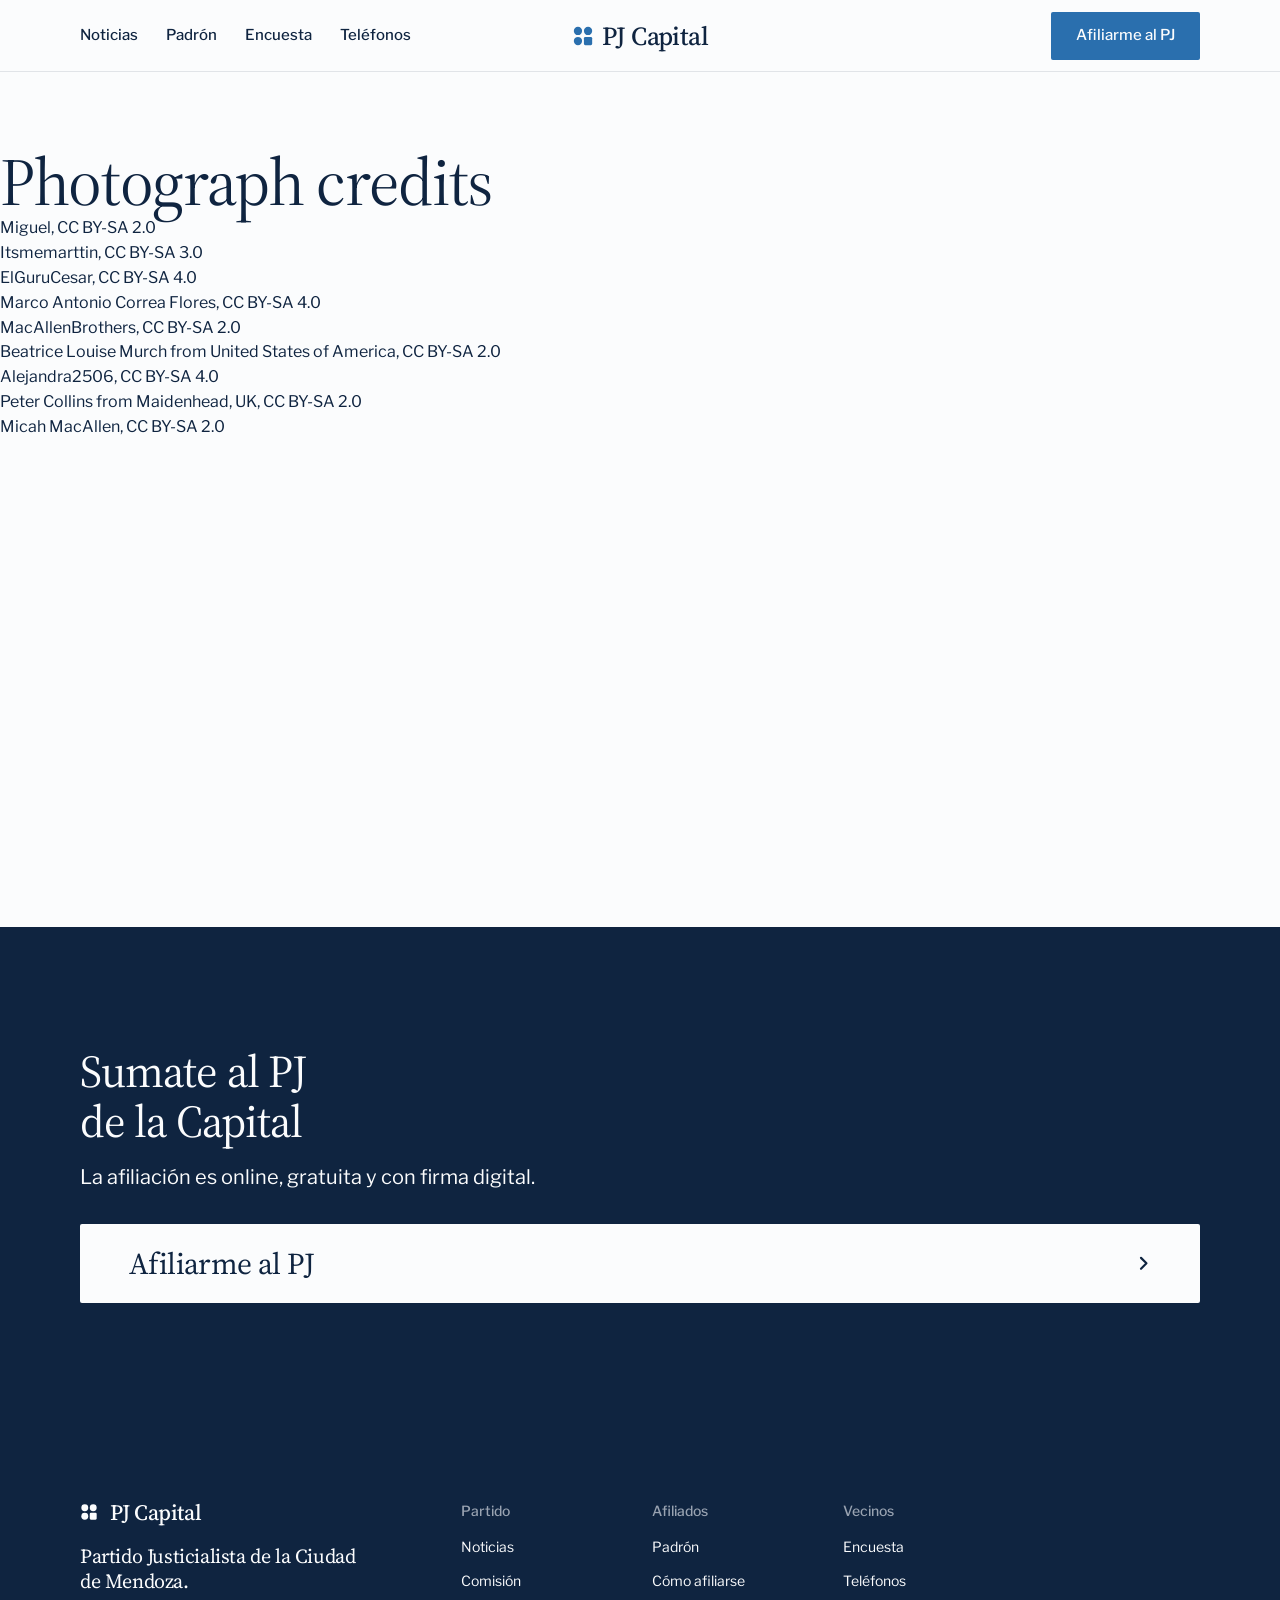
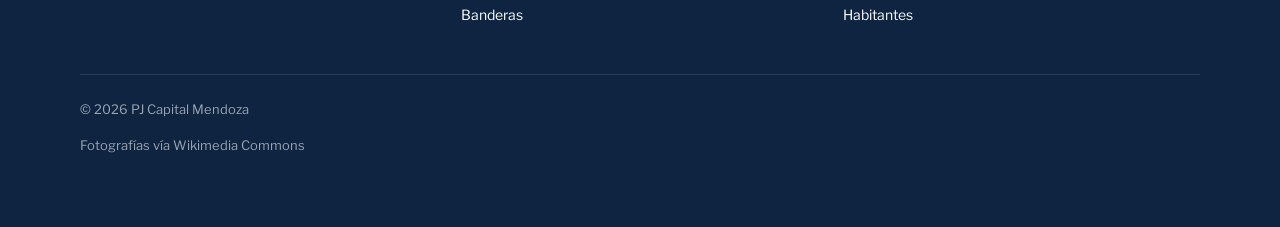
==== credits.html @ c746a1a8 "Rediseño con el sistema design-taste-frontend Portada dividida, paleta institucional, fotos de la Ca" ====
<!doctype html>
<html lang="es" data-type="service" data-radius="soft" data-buttons="block" data-motion>
<head>
<meta charset="utf-8">
<meta name="viewport" content="width=device-width, initial-scale=1, viewport-fit=cover">
<title>PJ Capital: photograph credits</title>
<meta name="description" content="The photographers, licences and source pages of the photographs on the PJ Capital website.">
<meta property="og:type" content="website">
<meta property="og:title" content="PJ Capital: el Partido Justicialista de la Ciudad de Mendoza">
<meta property="og:description" content="Afiliación online con firma digital, padrón, encuesta vecinal y teléfonos útiles de la Capital.">
<meta property="og:image" content="share.jpg">
<meta name="twitter:card" content="summary_large_image">
<link rel="icon" href="favicon.svg" type="image/svg+xml">
<meta name="theme-color" content="#fbfcfd">
<!-- canonical: se agrega cuando exista el dominio del partido -->
<meta name="site-kind" content="other">
<meta name="page-type" content="service">
<link rel="preconnect" href="https://fonts.googleapis.com">
<link rel="preconnect" href="https://fonts.gstatic.com" crossorigin>
<link href="https://fonts.googleapis.com/css2?family=Source+Serif+4:opsz,wght@8..60,400..700&family=Libre+Franklin:wght@400..600&display=swap" rel="stylesheet">
<link rel="stylesheet" href="assets/system.css">
<link rel="stylesheet" href="assets/ui/cards.css">
<link rel="stylesheet" href="assets/motion/motion.css">
<link rel="stylesheet" href="assets/backgrounds/backgrounds.css">
<link rel="stylesheet" href="assets/layout/layout.css">
<link rel="stylesheet" href="assets/icons/icon.css">
<style>
:root {
  --p-bg: #fbfcfd; --p-surface: #e9f2fa; --p-ink: #0f2440; --p-muted: #59697e;
  --p-accent: #2a6fae; --p-accent-ink: #fbfcfd; --p-action: #2a6fae; --p-action-ink: #fbfcfd;
  --p-inv-bg: #0f2440; --p-inv-surface: #1d314c; --p-inv-ink: #fbfcfd; --p-inv-muted: #99a3b1;
  --p-inv-accent: #fbfcfd; --p-inv-accent-ink: #0f2440; --p-inv-action: #fbfcfd; --p-inv-action-ink: #0f2440;
  --font-display: "Source Serif 4", Georgia, serif;
  --font-text: "Libre Franklin", system-ui, sans-serif;
  --display-weight: 400;
  --display-tracking: -0.02em;
  --display-tracking-xl: -0.026em;
}
</style>
<link rel="stylesheet" href="css/page.css">
<script>document.documentElement.classList.add('m-enter');setTimeout(()=>document.documentElement.classList.add('m-enter-done'),700)</script>
<script src="assets/backgrounds/backgrounds.js"></script>
<script>document.documentElement.classList.add('mo-js');setTimeout(()=>document.documentElement.classList.add('mo-safe'),2500)</script>
<link rel="modulepreload" href="assets/moments/moments.js">
<link rel="modulepreload" href="assets/moments/lib.js">
<link rel="modulepreload" href="assets/moments/word-highlight/moment.js">
<link rel="modulepreload" href="assets/moments/pinned-chapters/moment.js">
</head>
<body>
<!-- type: service (un partido político local: la gente se afilia, consulta y participa)
     deal: hero split, nav nav-split, close close-type, footer footer-dark, rhythm surface-pairs, buttons block, mark dots
     palette: colores propios del partido (start.mjs brand): blanco, azul marino y celeste institucional
     type: source-serif (Source Serif 4 / Libre Franklin)
     moments: word-highlight (#banderas), pinned-chapters (#pasos) -->

<header class="nav nav--split">
  <div class="wrap nav__bar">
    <a class="skip-link" href="#top">Saltar al contenido</a>
    <a class="nav__logo" href="#top"><span class="mark" data-mark="dots" aria-hidden="true"></span>PJ Capital</a>
    <nav class="nav__links" aria-label="Principal">
      <div class="nav__item"><a class="nav__link" href="#noticias">Noticias</a></div>
      <div class="nav__item"><a class="nav__link" href="#padron">Padrón</a></div>
      <div class="nav__item"><a class="nav__link" href="#encuesta">Encuesta</a></div>
      <div class="nav__item"><a class="nav__link" href="#telefonos">Teléfonos</a></div>
    </nav>
    <div class="nav__actions">
      <a class="btn btn--primary" href="#afiliacion">Afiliarme al PJ</a>
    </div>
    <button class="nav__toggle" type="button" aria-expanded="false" aria-label="Menú">
      <svg width="18" height="18" viewBox="0 0 18 18" aria-hidden="true"><path d="M2 5h14M2 13h14" stroke="currentColor" stroke-width="1.6" stroke-linecap="round"/></svg>
    </button>
  </div>
</header>

<main id="top">
  <p><a class="link" href="index.html">PJ Capital</a></p>
  <section class="credits-list" id="credits" aria-labelledby="credits-h">
    <h1 id="credits-h">Photograph credits</h1>
    <ul>
      <li><a href="https://commons.wikimedia.org/wiki/File:Mendoza_-_Plaza_Independencia_(14105238653).jpg">Miguel</a>, <a href="https://creativecommons.org/licenses/by-sa/2.0">CC BY-SA 2.0</a></li>
      <li><a href="https://commons.wikimedia.org/wiki/File:Plaza_Independencia,_la_m%C3%A1s_grande_e_importante_de_la_Provincia_de_Mendoza..JPG">Itsmemarttin</a>, <a href="https://creativecommons.org/licenses/by-sa/3.0">CC BY-SA 3.0</a></li>
      <li><a href="https://commons.wikimedia.org/wiki/File:Cerro_de_la_Gloria,_Mendoza_2019.jpg">ElGuruCesar</a>, <a href="https://creativecommons.org/licenses/by-sa/4.0">CC BY-SA 4.0</a></li>
      <li><a href="https://commons.wikimedia.org/wiki/File:Paseo_Peatonal_Sarmiento_en_Mendoza_01.JPG">Marco Antonio Correa Flores</a>, <a href="https://creativecommons.org/licenses/by-sa/4.0">CC BY-SA 4.0</a></li>
      <li><a href="https://commons.wikimedia.org/wiki/File:Mendoza_-_Plaza_Sarmiento_2.jpg">MacAllenBrothers</a>, <a href="https://creativecommons.org/licenses/by-sa/2.0">CC BY-SA 2.0</a></li>
      <li><a href="https://commons.wikimedia.org/wiki/File:Plaza_espa%C3%B1a_mendoza.jpg">Beatrice Louise Murch from United States of America</a>, <a href="https://creativecommons.org/licenses/by-sa/2.0">CC BY-SA 2.0</a></li>
      <li><a href="https://commons.wikimedia.org/wiki/File:Plaza_Italia-Mendoza.jpg">Alejandra2506</a>, <a href="https://creativecommons.org/licenses/by-sa/4.0">CC BY-SA 4.0</a></li>
      <li><a href="https://commons.wikimedia.org/wiki/File:Plaza_Chile_-_Mendoza_-_Argentina_(109816315).jpg">Peter Collins from Maidenhead, UK</a>, <a href="https://creativecommons.org/licenses/by-sa/2.0">CC BY-SA 2.0</a></li>
      <li><a href="https://commons.wikimedia.org/wiki/File:Rosedal_del_Parque_San_Mart%C3%ADn_216.jpg">Micah MacAllen</a>, <a href="https://creativecommons.org/licenses/by-sa/2.0">CC BY-SA 2.0</a></li>
    </ul>
  </section>
</main>

<footer class="footer closing footer--dark ground-inverse" id="contact" aria-labelledby="close-h">
  <div class="wrap">
    <div class="closing__cta close--type">
      <div class="section-head">
        <h2 id="close-h">Sumate al PJ de la Capital</h2>
        <p>La afiliación es online, gratuita y con firma digital.</p>
      </div>
      <a class="btn btn--primary btn--xl btn--wide" href="#afiliacion">Afiliarme al PJ<svg class="m-arrow" viewBox="0 0 12 12" aria-hidden="true"><path class="m-arrow__stem" d="M1 6h8"/><path class="m-arrow__head" d="M4.5 2.5 8 6l-3.5 3.5"/></svg></a>
    </div>
    <div class="closing__links">
      <div class="grid">
        <div class="span-4 stack-4">
          <a class="nav__logo" href="#top"><span class="mark" data-mark="dots" aria-hidden="true"></span>PJ Capital</a>
          <p class="footer__lede">Partido Justicialista de la Ciudad de Mendoza.</p>
        </div>
        <div class="span-2 footer__col"><h3>Partido</h3><ul><li><a href="#noticias">Noticias</a></li><li><a href="#comision">Comisión</a></li><li><a href="#banderas">Banderas</a></li></ul></div>
        <div class="span-2 footer__col"><h3>Afiliados</h3><ul><li><a href="#padron">Padrón</a></li><li><a href="#pasos">Cómo afiliarse</a></li></ul></div>
        <div class="span-2 footer__col"><h3>Vecinos</h3><ul><li><a href="#encuesta">Encuesta</a></li><li><a href="#telefonos">Teléfonos</a></li><li><a href="#habitantes">Habitantes</a></li></ul></div>
      </div>
      <div class="footer__legal">
        <span>&copy; 2026 PJ Capital Mendoza</span>
        <div class="socials"></div>
        <a class="credits" href="credits.html">Fotografías vía Wikimedia Commons</a>
      </div>
    </div>
  </div>
</footer>

<!-- invitación a la encuesta para cada visitante nuevo (pedido del partido) -->
<dialog class="invite" id="invite" aria-labelledby="invite-h">
  <h2 id="invite-h">Encuesta vecinal del PJ Capital</h2>
  <p>Contanos qué le preocupa a tu barrio: 5 preguntas, menos de un minuto y anónima.</p>
  <div class="btn-row">
    <a class="btn btn--primary" href="#encuesta" id="invite-go">Responder la encuesta</a>
    <button class="btn btn--secondary" type="button" id="invite-close">Ahora no</button>
  </div>
</dialog>

<script src="js/data.js"></script>
<script src="js/api.js"></script>
<script src="js/app.js"></script>
<script type="module" src="assets/system.js"></script>
<script type="module" src="assets/motion/motion.js"></script>
<script type="module" src="assets/layout/layout.js"></script>
</body>
</html>
---- assets/system.css ----
/*
  taste-skill system.css - the one system for the page. Link it first, then assets/ui/cards.css (the
  feature card, its panel and the fragment placements), then set the palette (--p-*), the fonts and
  the radius set on :root in the page (node scripts/start.mjs prints that block).
  Do not add a second grid, spacing scale, type scale, radius scale, button or card style.
*/

/* ---------------------------------------------------------------- tokens */
:root {
  /* palette (hex only; fx.js reads --bg --surface --ink --muted --accent --accent-ink) */
  --p-bg: #ffffff;
  --p-surface: #f4f4f4;
  --p-ink: #111111;
  --p-muted: #6b6b6b;
  --p-accent: #1a4be0;
  --p-accent-ink: #ffffff;
  --p-action: #1a4be0;      /* buttons, links, focus: the accent, or the ink when the accent is too pale */
  --p-action-ink: #ffffff;
  --p-inv-bg: #111111;
  --p-inv-surface: #1c1c1c;
  --p-inv-ink: #f4f4f4;
  --p-inv-muted: #a3a3a3;
  --p-inv-accent: #ffffff;
  --p-inv-accent-ink: #111111;
  --p-inv-action: #ffffff;
  --p-inv-action-ink: #111111;
  /* the lit ground behind UI and in the closing band (references/cards.md), one per page, tech pages only
     (none on kind other, which is flat): <html data-ground="sand|sky|sage|painting">. system.js gives it to every ground
     that holds UI, on light and dark pages alike; --hue on one panel changes only its accent */
  --ground-bg: #d9ccb7; --ground-surface: #e9e0d2; --ground-ink: #2a2622; --ground-muted: #5a534a; --ground-accent: #a8794a;

  /* fonts */
  --font-display: system-ui, -apple-system, "Segoe UI", sans-serif;
  --font-text: system-ui, -apple-system, "Segoe UI", sans-serif;
  --font-mono: ui-monospace, "SFMono-Regular", Menlo, Consolas, monospace;
  --display-weight: 400;    /* headlines 400; 500 on a tech page (software, gaming, hardware) */
  --display-tracking: -0.025em;

  /* the page rhythm (references/layout-v4.md): one section per screen. The header is fixed and
     --nav tall; every section is padded --padt above and --padb (plus the phone action bar, --bar)
     below, and is exactly one or two screens tall (--h: 1 or 2; --hm on a phone). The hero's words
     start --hgap under the header and its content ends --hpadb above the fold. */
  --nav: 72px;
  --padt: 120px;
  --padb: 72px;
  --hgap: 48px;
  --hpadb: 64px;
  --bar: 0px;
  /* grid: one .wrap (alias .container) for the header, every section and the footer, the same
     --gut on both sides: 1280 wide at x 80-1360 at 1440, 342 at x 24-366 at 390 */
  --container: 1280px;
  --gut: 80px;
  --pad: var(--gut);
  --gutter: 24px;

  /* spacing: 4/8 scale */
  --s-1: 4px;  --s-2: 8px;  --s-3: 12px; --s-4: 16px; --s-5: 24px;
  --s-6: 32px; --s-7: 48px; --s-8: 64px; --s-9: 96px; --s-10: 128px;
  --section: 40px;      /* only a .section outside main (the kit's demo pages); every main > section and
                           footer.closing take --padt and --padb */
  --section-band: 56px; /* the same for an older footer outside footer.closing */
  --head-gap: 48px;     /* the one heading-to-content gap, 32 on a phone (layout.css reads it as --ly-head-gap) */
  --card-pad: 16px;     /* card padding (cards.css sets its own for cards with a panel) */
  --card-gap: 16px;     /* gap between cards */

  /* type scale (the only sizes on the page) */
  --t-label: 13px;
  --t-small: 14px;
  --t-body: 16px;
  --t-lead: 18px;
  --t-card: 18px;
  --t-h3: 24px;
  /* straight lines from the phone size at 390 to the desktop size at 1440 (system.md's table) */
  --t-h2: clamp(30px, 1.72vw + 23.3px, 48px);
  --t-h1: clamp(38px, 3.24vw + 25.4px, 72px);
  /* a big number stays a step under the h2 (VI-11): 38 at 1440, 28 at 390, so it never reads as a
     section heading; a stats row and a price set their own, smaller still */
  --t-stat: clamp(28px, .952vw + 24.29px, 38px);

  /* radius: one scale (soft by default; data-radius on <html> switches it) */
  --r-sm: 8px;  --r-md: 12px; --r-lg: 20px; --r-btn: 8px;

  /* controls (fixed here; a page never adds its own) */
  --btn-h: 44px;
  --btn-h-sm: 36px;
  --nav-h: var(--nav);  /* the older name, kept for the kit's files */
  --icon: 16px;         /* small icons: socials, menu chevrons, mono brand marks */

  /* motion: the one UI ease-out (motion.css --m-ease and ui/base.css --u-ease read it; references/motion.md) */
  --ease: cubic-bezier(.2, .8, .2, 1);
  --dur: 180ms;
}
html[data-radius="sharp"] { --r-sm: 4px; --r-md: 6px;  --r-lg: 8px;  --r-btn: 4px; }
html[data-radius="soft"]  { --r-sm: 8px; --r-md: 12px; --r-lg: 20px; --r-btn: 8px; }
html[data-radius="round"] { --r-sm: 10px; --r-md: 16px; --r-lg: 24px; --r-btn: 999px; }
/* the four lit grounds (references/cards.md); sand is the default above. painting goes with
   painterly-landscape (x.ai's daylight sky over olive hills) */
html[data-ground="sky"]      { --ground-bg: #c6d3df; --ground-surface: #d6e0e9; --ground-ink: #25303a; --ground-muted: #4d5964; --ground-accent: #3f6a92; }
html[data-ground="sage"]     { --ground-bg: #cdd6c6; --ground-surface: #dce3d6; --ground-ink: #262d24; --ground-muted: #535b51; --ground-accent: #6c8e63; }
html[data-ground="painting"] { --ground-bg: #79a8d6; --ground-surface: #a6c4e2; --ground-ink: #16212c; --ground-muted: #273949; --ground-accent: #9c9b3c; }
/* cards.css takes its card and panel radii from this scale */
html[data-radius] .card { --c-r: var(--r-lg); }
html[data-radius] .panel { --p-r: var(--r-md); }

/* a phone: the header 56, the sections padded 96 / 48, the hero's words 40 under the header and its
   content ending 24 above the fold, 24 at both sides, 12 between columns */
@media (max-width: 639px) {
  :root { --nav: 56px; --padt: 96px; --padb: 48px; --hgap: 40px; --hpadb: 24px; --gut: 24px; --gutter: 12px; --card-gap: 12px; --head-gap: 32px; }
}
@media (min-width: 640px) {
  :root { --gut: 48px; --section: 48px; --section-band: 72px; --card-pad: 24px; }
}
@media (min-width: 1024px) {
  :root { --gut: 80px; --section: 56px; --section-band: 96px; --card-gap: 24px;
          --t-lead: 20px; --t-card: 20px; --t-h3: 28px; }
  /* a place (and a local service): the 1200 column at x 120-1320 */
  html[data-type="place"] { --gut: 120px; --container: 1200px; }
}
/* a place (VI-06, ST-96, PH-23): its own smaller type (h1 48/53 and 32/37, h2 32/40 and 24/30, titles
   and the sub-line 20 and 18), the Recipe 3 hero's gap under its photograph (40, 24 on a phone),
   square photographs and cards and 2px buttons, whatever data-radius and data-buttons say */
:root[data-type="place"] {
  --hgap: 40px;
  --t-h1: clamp(32px, 1.524vw + 26.06px, 48px);
  --t-h2: clamp(24px, .762vw + 21px, 32px);
  --t-h3: clamp(20px, .381vw + 18.51px, 24px);
  --r-sm: 2px; --r-md: 0px; --r-lg: 0px; --r-btn: 2px;
}
:root[data-type="place"] :is(h1, .t-h1) { line-height: 1.104; }
:root[data-type="place"] :is(h2, .t-h2) { line-height: 1.25; }
@media (max-width: 639px) {
  :root[data-type="place"] { --hgap: 24px; }
  :root[data-type="place"] :is(h1, .t-h1) { line-height: 1.156; }
}

/* ---------------------------------------------------------------- grounds (at most three) */
:root, .ground-base {
  --bg: var(--p-bg); --surface: var(--p-surface); --ink: var(--p-ink); --muted: var(--p-muted);
  --accent: var(--p-accent); --accent-ink: var(--p-accent-ink); --card: var(--p-surface);
  --action: var(--p-action); --action-ink: var(--p-action-ink);
}
.ground-surface {
  --bg: var(--p-surface); --surface: var(--p-bg); --ink: var(--p-ink); --muted: var(--p-muted);
  --accent: var(--p-accent); --accent-ink: var(--p-accent-ink); --card: var(--p-bg);
  --action: var(--p-action); --action-ink: var(--p-action-ink);
}
.ground-inverse {
  --bg: var(--p-inv-bg); --surface: var(--p-inv-surface); --ink: var(--p-inv-ink); --muted: var(--p-inv-muted);
  --accent: var(--p-inv-accent); --accent-ink: var(--p-inv-accent-ink); --card: var(--p-inv-surface);
  --action: var(--p-inv-action); --action-ink: var(--p-inv-action-ink);
}
:root, .ground-base, .ground-surface, .ground-inverse {
  --line: color-mix(in oklab, var(--ink) 11%, transparent);
  --line-strong: color-mix(in oklab, var(--ink) 20%, transparent);
  /* effects (fx.js) and UI fragments (assets/ui) take the colours of the ground they sit on */
  --fx-bg: var(--bg); --fx-surface: var(--surface); --fx-ink: var(--ink); --fx-muted: var(--muted);
  --fx-accent: var(--accent); --fx-accent-ink: var(--accent-ink);
  --ui-font: var(--font-text); --ui-mono: var(--font-mono); --ui-radius: var(--r-md);
}
.ground-base, .ground-surface, .ground-inverse { background: var(--bg); color: var(--ink); }

/* ---------------------------------------------------------------- base */
*, *::before, *::after { box-sizing: border-box; }
/* an anchor lands on the section's top (the judge's frame): the fixed header covers --nav of its --padt */
html { -webkit-text-size-adjust: 100%; scroll-padding-top: 0; scroll-behavior: auto; margin: 0; }
body {
  margin: 0; background: var(--bg); color: var(--ink);
  font: 400 var(--t-body)/1.55 var(--font-text);
  -webkit-font-smoothing: antialiased; text-rendering: optimizeLegibility; overflow-x: clip;
}
img, svg, video, canvas { display: block; max-width: 100%; }
/* hidden means hidden, also on an img the line above makes a block (a menu tab's photograph, a peek photograph) */
[hidden] { display: none !important; }
img, video { height: auto; }
a { color: inherit; text-decoration: none; }
button { font: inherit; color: inherit; }
h1, h2, h3, h4, p, ul, ol, figure, blockquote { margin: 0; }
ul, ol { padding: 0; list-style: none; }
h1, h2, h3, h4 {
  font-family: var(--font-display); font-weight: var(--display-weight);
  letter-spacing: var(--display-tracking); text-wrap: balance; overflow-wrap: break-word;
  /* a long word (a German compound at 390) breaks at a syllable with a hyphen, in the language of <html lang>;
     only words of 10 letters or more, 4 at least on each side, so a short English heading never breaks */
  hyphens: auto; -webkit-hyphens: auto; hyphenate-limit-chars: 10 4 4;
}
h1, .t-h1 { font-size: var(--t-h1); line-height: 1.04; }
h2, .t-h2 { font-size: var(--t-h2); line-height: 1.1; }
h3, .t-h3 { font-size: var(--t-h3); line-height: 1.2; }
h4, .t-card { font-family: var(--font-text); font-weight: 500; font-size: var(--t-card); line-height: 1.3; letter-spacing: -0.01em; }
p { text-wrap: pretty; }
.t-lead  { font-size: var(--t-lead); line-height: 1.5; }
.t-body  { font-size: var(--t-body); line-height: 1.55; }
.t-small { font-size: var(--t-small); line-height: 1.5; }
.t-label { font-size: var(--t-label); font-weight: 500; line-height: 1.4; letter-spacing: 0.01em; }
.t-stat  { font-family: var(--font-display); font-weight: var(--display-weight); font-size: var(--t-stat);
           line-height: 1; letter-spacing: var(--display-tracking); font-variant-numeric: tabular-nums; }
.muted { color: var(--muted); }
.mono  { font-family: var(--font-mono); }
.measure { max-width: 62ch; }
:focus-visible { outline: 2px solid var(--action); outline-offset: 2px; border-radius: 2px; }
::selection { background: color-mix(in oklab, var(--accent) 30%, transparent); }

/* ---------------------------------------------------------------- grid */
.wrap, .container { width: min(100% - 2 * var(--gut), var(--container)); margin-inline: auto; padding-inline: 0; }
.grid { display: grid; grid-template-columns: repeat(12, minmax(0, 1fr)); column-gap: var(--gutter); row-gap: var(--card-gap); }
.grid > * { min-width: 0; grid-column: 1 / -1; }
.section { padding-block: var(--section); }

/* ---------------------------------------------------------------- one section per screen
   The page is a stack of screens. Framed at scrollY = k x the screen height, a shot shows exactly one
   section: the hero alone on the first screen, every other section (and footer.closing, the close and
   the footer in one) exactly one or two screens tall, its h2 first, --padt under its top. Heights
   and padding do it: no pinning, snapping or script.
     <section class="section" id=".." style="--h: 2">     (2 screens; --hm sets a phone's count alone)
       <div class="wrap"> the h2 first, then the content </div>     (the one in-flow child)
     </section>
   A layer (a full-bleed photograph or ground behind the words) is an <img class="layer" aria-hidden="true">
   beside the .wrap. Content must fit: one screen holds 708px of content at 1440x900 (900 - 120 - 72),
   two hold 1,608 (the second screen's part starts --padt under its top with .g2). From 640 to 1279 a
   section keeps at least its screens and grows past them rather than overlap the next. */
main > :is(section, .section), footer.closing {
  position: relative; box-sizing: border-box;
  height: calc(var(--h, 1) * 100vh); height: calc(var(--h, 1) * 100svh);
  padding: var(--padt) 0 calc(var(--padb) + var(--bar));
}
main > :is(section, .section) > :is(.wrap, .container), footer.closing > .wrap { position: relative; z-index: 1; height: 100%; }
main > :is(section, .section) > :is(.wrap, .container):not(.grid) { display: flex; flex-direction: column; }
/* a .wrap that is the section's grid too (class="wrap grid"): its rows start at the top */
main > :is(section, .section) > :is(.wrap, .container).grid { align-content: start; }
/* .fill: the block that takes what the screen leaves under the heading (a photograph, a frame) */
main > :is(section, .section) > .wrap > .fill { flex: 1 1 0; min-height: 0; }
/* two screens as two groups: row 1 the h2 and the first group, row 2 the rest (no second h2), starting
   --padt under the second screen's top, so the second shot looks like any other section */
main > :is(section, .section).g2, footer.closing.g2 { --h: 2; }
main > :is(section, .section).g2 > :is(.wrap, .container), footer.closing.g2 > .wrap { display: grid; grid-template-rows: minmax(0, 1fr) minmax(0, 1fr); row-gap: calc(var(--padt) + var(--padb) + var(--bar)); }
main > :is(section, .section).g2 > :is(.wrap, .container) > *, footer.closing.g2 > .wrap > * { min-height: 0; align-self: start; }
main > :is(section, .section).g2 > :is(.wrap, .container) > :is(.group, .fill) { align-self: stretch; }
/* a group: one screen's part of a .g2 section (its h2 and first rows, or the rest) */
.group { display: flex; flex-direction: column; min-height: 0; }
/* each screen's card row runs down to that screen's foot (the cards stretch, their panels grow), so
   the second screen of a .g2 is never a short row over an empty ground; both rows end on the same line */
@media (min-width: 1024px) {
  main > :is(section, .section).g2 > .wrap > .grid:last-child,
  main > :is(section, .section).g2 > .wrap > .group > .grid:last-child { align-self: stretch; flex: 1 1 auto; min-height: 0; }
}
.group > .fill { flex: 1 1 0; min-height: 0; }
@media (min-width: 640px) and (max-width: 1279px) {
  main > :is(section, .section):not(.hero, .section--hero), footer.closing {
    height: auto; min-height: calc(var(--h, 1) * 100vh); min-height: calc(var(--h, 1) * 100svh);
  }
  /* the section is a column and its .wrap takes all of it, so a .fill (a photograph, a frame) still
     grows to the section's foot (a min-height percentage would not resolve, leaving it at its least) */
  /* :where() keeps it at no weight, so a page's own phone- or tablet-only hiding (section.desk-only { display: none }) wins */
  :where(main > :is(section, .section):not(.hero, .section--hero), footer.closing) { display: flex; flex-direction: column; }
  main > :is(section, .section):not(.hero, .section--hero) > :is(.wrap, .container), footer.closing > .wrap { flex: 1 0 auto; height: auto; min-height: 0; }
}
/* a phone: lvh (the screen with its bars hidden) for every section but the hero; --hm when stacking
   makes the content taller than the desktop count */
@media (max-width: 639px) {
  /* at least its screens, never less: content a screen cannot hold makes the section taller (the rhythm
     check then asks for --hm: 2 or less content); a fixed height would lay its last rows over the next
     section, the fault the phone shots showed most (a list under the closing heading and its button) */
  main > :is(section, .section):not(.hero, .section--hero), footer.closing {
    height: auto; min-height: calc(var(--hm, var(--h, 1)) * 100vh); min-height: calc(var(--hm, var(--h, 1)) * 100lvh);
  }
  /* one grid row at least the screens tall that grows with the .wrap's content: the .wrap is stretched to
     it, so its .fill and its two groups still share a definite height */
  /* (at no weight, as on the tablet: a page's own section.desk-only { display: none } still hides it) */
  :where(main > :is(section, .section):not(.hero, .section--hero):has(> :is(.wrap, .container)), footer.closing) {
    display: grid; grid-template-columns: minmax(0, 1fr); grid-template-rows: 1fr; grid-auto-rows: auto;
  }
  main > :is(section, .section):not(.hero, .section--hero) > :is(.wrap, .container), footer.closing > .wrap { height: auto; }
  main > :is(section, .section).g2m, footer.closing.g2m { --hm: 2; }
  main > :is(section, .section).g2m > :is(.wrap, .container), footer.closing.g2m > .wrap { display: grid; grid-template-rows: minmax(0, 1fr) minmax(0, 1fr); row-gap: calc(var(--padt) + var(--padb) + var(--bar)); }
  /* stacked in one, the two groups keep the open cards' 32px, so the first group's last panel never meets
     the next card's title */
  main > :is(section, .section).g2:not(.g2m) > :is(.wrap, .container) { display: flex; row-gap: var(--s-6); }
  /* what the two screens leave goes around the second group, so it opens below the header, not on the fold */
  main > :is(section, .section).g2:not(.g2m) > :is(.wrap, .container) > :last-child { margin-block: auto; }
  main > :is(section, .section).g2:not(.g2m) > :is(.wrap, .container) > * { align-self: stretch; }
}
/* a layer: the photograph or ground of a whole section, under its words, edge to edge */
main > :is(section, .section) > :is(img, video, canvas, picture).layer,
footer.closing > :is(img, video, canvas, picture).layer {
  position: absolute; inset: 0; z-index: 0; width: 100%; height: 100%; max-width: none; object-fit: cover; object-position: var(--pos, 50% 50%);
}
main > :is(section, .section) > picture.layer > img { width: 100%; height: 100%; object-fit: cover; }

/* the hero: exactly the first screen, the fixed header over its top. Its words start --hgap under the
   header (--photo adds a full-bleed photograph's height above them on a place); its content ends
   --hpadb above the fold, and nothing of the next section shows, at 1440, 1024, 820 and 390.
     <section class="hero hero--<type>"><div class="wrap"><div class="hero-text"> .. </div>[one strip]</div></section>
   .hero-text holds the whole composition (the words, and the picture or window beside or under them);
   one docked strip (logos, three facts) may follow it, at most 96px, desktop only. */
main > :is(.hero, .section--hero) {
  height: 100vh; height: 100svh; min-height: 0;
  padding: calc(var(--nav) + var(--photo, 0px) + var(--hgap)) 0 calc(var(--hpadb) + var(--bar));
}
:is(.hero, .section--hero) > .wrap { height: 100%; display: grid; grid-template-rows: minmax(0, 1fr) auto; row-gap: var(--s-7); }
:is(.hero, .section--hero) > .wrap > .hero-text { min-height: 0; }
/* a phone: the hero is at least the first screen and grows when a short phone (320x640) cannot hold its
   words, buttons and picture, so nothing of it lies over the next section or under the header */
@media (max-width: 639px) {
  main > :is(.hero, .section--hero) { height: auto; min-height: 100vh; min-height: 100svh; }
  main > :is(.hero, .section--hero):has(> :is(.wrap, .container)) { display: grid; grid-template-columns: minmax(0, 1fr); grid-template-rows: 1fr; grid-auto-rows: auto; }
  main > :is(.hero, .section--hero) > :is(.wrap, .container) { height: auto; }
}
:is(.hero, .section--hero) > .wrap > .hero-strip { grid-row: 2; max-height: 96px; }
@media (max-width: 639px) { :is(.hero, .section--hero) > .wrap > .hero-strip { display: none; } }
.section--hero .section-head { max-width: 860px; }
/* the starter's own hero (hero-split): the words on span-5 top-aligned, the picture on span-6 start-7
   as tall as the hero's content box (at most 716 at 1440x900); a phone stacks words, then the picture
   in what is left */
.hero-text.hero-split { height: 100%; align-items: stretch; }
.hero-split > .hero-copy { align-self: start; }
.hero-split > .hero-visual { position: relative; min-height: 0; height: 100%; }
@media (max-width: 1023px) {
  .hero-text.hero-split { display: flex; flex-direction: column; gap: var(--s-6); }
  .hero-split > .hero-visual { flex: 1 1 0; min-height: 200px; height: auto; }
}
.hero-copy > * + * { margin-top: var(--s-5); }
/* the h1 first in the words' column: its capitals start on the picture's top line, not the line box's
   (the leading above the capitals would put the words about 12px under the photograph's top) */
.hero-copy > h1:first-child { text-box: trim-start cap alphabetic; }
.hero-copy > .btn-row { margin-top: var(--s-6); }
/* three short facts at the foot of the words' column, on the picture's bottom line (no dead space
   under the buttons): <dl class="hero-facts"><div><dt>..</dt><dd>..</dd></div> x3</dl> */
@media (min-width: 1024px) {
  .hero-split > .hero-copy { height: 100%; display: flex; flex-direction: column; }
  .hero-split > .hero-copy > .hero-facts { margin-top: auto; }
}
.hero-facts { display: grid; grid-template-columns: repeat(3, minmax(0, 1fr)); gap: var(--s-5) var(--gutter); margin: 0; }
.hero-facts > div { display: grid; gap: var(--s-1); align-content: start; }
.hero-facts dt { font-size: var(--t-small); color: var(--muted); }
.hero-facts dd { margin: 0; font-weight: 500; }
@media (max-width: 1023px) { .hero-facts { display: none; } }
/* a notice line above the h1 (changed hours, a delivery cut-off): one line with a number, static,
   starting on the left line like the h1 under it */
.hero-notice { font-size: var(--t-small); font-weight: 500; color: var(--ink); }
.hero-notice b, .hero-notice strong { font-weight: 500; color: var(--accent); }
.hero-copy > .hero-notice + h1 { margin-top: var(--s-5); }

/* a phone: open tiles from a row of three or four (rooms, goods, beans) go two-up, an odd last one
   across the row, so a row of three fits one 844px screen (stacked one under another they need two) */
@media (max-width: 639px) {
  .grid > .tile:is(.span-3, .span-4) { grid-column: auto / span 6; }
  .grid > .tile:is(.span-3, .span-4):nth-child(odd of .tile):nth-last-child(1 of .tile) { grid-column: 1 / -1; }
  .grid > .tile:is(.span-3, .span-4) .tile__head { flex-wrap: wrap; gap: 0 var(--s-2); }
}
/* a phone: open cards (words on the ground, the panel under them) stacked one under another keep 32px
   between a panel's foot and the next card's title, so a title never reads as the panel's caption */
@media (max-width: 639px) { .grid:has(> .card--open) { row-gap: var(--s-6); } }
/* a phone stacks a two-screen section's four open tiles into its two screens: their panels take 180px (a wide
   crop), so the h2 and the first two tiles of two lines each end on the first screen and the four inside both,
   not a third of a screen past. A page that sets its group's own --p-h (#features .panel) sets its phone value
   too, as the starter does */
@media (max-width: 639px) { main > :is(section, .section).g2 .card--open > .panel { --p-h: 180px; } }
/* spans: desktop >= 1024. Tablet 640-1023: text cards on span-3 and span-6 go two-up; cards with a
   panel (a visual needs the width; the one exception is a span-6 pair, below)
   and everything else (split text and visuals, span-4 cards, span-5/7/8 blocks) take the full row, so a split stacks and no row is left half empty. Phone < 640: one column. */
@media (min-width: 640px) and (max-width: 1023px) {
  .grid > .card.span-3:not(:has(> .panel)), .grid > .card.span-6:not(:has(> .panel)) { grid-column: auto / span 6; }
  /* the one exception with a panel: a 2x2 (or a pair) of span-6 cards stays two-up from 720px (a panel
     of about 310px and more, wide enough for a kit fragment), so four cards take one or two screens
     at 768-820 instead of a card per row (four stacked panels run past two screens). Split cards and
     every other span keep the full row. Under 720 a card per row. */
  @media (min-width: 720px) {
    .grid > .card.span-6:has(> .panel):not(.card--split) { grid-column: auto / span 6; }
    .grid > .card.span-6:has(> .panel):not(.card--split):nth-child(odd of .card.span-6):nth-last-child(1 of .card.span-6) { grid-column: 1 / -1; }
  }
  /* open tiles (rooms, models, people, a photo pair) go two-up; an odd last one takes the row */
  .grid > .tile:is(.span-3, .span-4, .span-6) { grid-column: auto / span 6; }
  .grid > .tile:is(.span-3, .span-4, .span-6):nth-child(odd of .tile):nth-last-child(1 of .tile) { grid-column: 1 / -1; }
}
@media (min-width: 1024px) {
  .span-2  { grid-column: auto / span 2; }
  .span-3  { grid-column: auto / span 3; }
  .span-4  { grid-column: auto / span 4; }
  .span-5  { grid-column: auto / span 5; }
  .span-6  { grid-column: auto / span 6; }
  .span-7  { grid-column: auto / span 7; }
  .span-8  { grid-column: auto / span 8; }
  .span-9  { grid-column: auto / span 9; }
  .span-10 { grid-column: auto / span 10; }
  .span-12 { grid-column: auto / span 12; }
  .start-1 { grid-column-start: 1; } .start-2 { grid-column-start: 2; } .start-3 { grid-column-start: 3; }
  .start-5 { grid-column-start: 5; } .start-6 { grid-column-start: 6; } .start-7 { grid-column-start: 7; }
  .start-4 { grid-column-start: 4; } .start-8 { grid-column-start: 8; } .start-9 { grid-column-start: 9; }
  .start-10 { grid-column-start: 10; }
  /* a split is top-aligned: the words' first line and the picture's top on one line (never centred
     against each other, never mirrored: text left, the visual right, on every split of the page) */
  .grid--middle, .grid--top { align-items: start; }
}
/* card rows: every card in a row the same height (a plain .grid stretches them) */
.grid:is(.grid--middle, .grid--top) > .card { align-self: stretch; }
/* 1024-1279: a span-4 card's panel would be about 220px wide, too narrow for real UI. Cards with a
   panel on span-4 go two-up, a span-8 one takes the row, and an odd last one takes the row too
   (steps, proof row: two, then one wide; bento: the wide card, then the four small ones two by two) */
@media (min-width: 1024px) and (max-width: 1279px) {
  .grid > .card.span-4:has(> .panel) { grid-column: auto / span 6; }
  .grid > .card.span-8:has(> .panel),
  .grid > .card.span-4:has(> .panel):nth-child(odd of .card.span-4):nth-last-child(1 of .card.span-4) { grid-column: 1 / -1; }
}

/* ---------------------------------------------------------------- section heading */
.section-head { max-width: 760px; margin-bottom: var(--head-gap); display: grid; gap: var(--s-4); }
/* every heading starts on the left line (a centred head among left ones reads as a mistake): the
   old centred head is left-aligned too */
.section-head--center { text-align: left; justify-items: start; }
/* a head row: the h2 (and its line) left, one link or the section's button at the right line */
.section-head--split { max-width: none; display: flex; align-items: end; justify-content: space-between; gap: var(--s-5); flex-wrap: wrap; }
.section-head--split > div { display: grid; gap: var(--s-4); max-width: 760px; }
.section-head p { color: var(--ink); font-size: var(--t-lead); line-height: 1.5; max-width: 60ch; }
.section-head--row { max-width: none; display: flex; align-items: end; justify-content: space-between; gap: var(--s-5); flex-wrap: wrap; }
.section-head--row > div { display: grid; gap: var(--s-4); max-width: 760px; }
/* the hero row (hero-product, hero-cycle): the h1 and its line left, the buttons right, across 1280 */
.section--hero .section-head--row { max-width: none; }

/* ---------------------------------------------------------------- buttons (one pair, a dealt look)
   One pair a page, .btn--primary and .btn--secondary, in the look dealt with the page (sections.md)
   and set once on <html data-buttons>; the markup never changes:
     solid  filled primary, outlined secondary, the radius scale (Figma; the default)
     pill   pills, a chevron after the primary's label, a tinted secondary (x.ai)
     tonal  the radius scale, a tinted secondary with no outline (Linear, Vercel)
     arrow  an arrow after the primary's label; the secondary is a text link with an arrow (Stripe)
     block  near-square corners, 48px tall; the secondary is an underlined text link (shops, hotels) */
.btn {
  display: inline-flex; align-items: center; justify-content: center; gap: var(--s-2);
  height: var(--btn-h); padding: 0 var(--s-5); border-radius: var(--r-btn); border: 1px solid transparent;
  font: 500 var(--t-body)/1 var(--font-text); letter-spacing: 0; white-space: nowrap; cursor: pointer;
  transition: background-color var(--dur) var(--ease), color var(--dur) var(--ease), border-color var(--dur) var(--ease), text-decoration-color var(--dur) var(--ease);
}
.btn--primary { background: var(--action); color: var(--action-ink); }
.btn--primary:hover { background: color-mix(in oklab, var(--action) 86%, var(--ink)); }
/* an inverted primary (the action is the ground's ink: a brand band, a lit ground): its hover steps toward the ground, as the filled one steps toward the ink */
.ground-brand .btn--primary:hover { background: color-mix(in oklab, var(--action) 88%, var(--bg)); }
/* the ground's own colour with a clear border: never grey on grey, readable on an effect too */
.btn--secondary { background: var(--bg); color: var(--ink); border-color: var(--line-strong); }
.btn--secondary:hover { background: color-mix(in oklab, var(--bg) 94%, var(--ink)); border-color: color-mix(in oklab, var(--ink) 35%, transparent); }
.btn--sm { height: var(--btn-h-sm); padding: 0 var(--s-4); font-size: var(--t-small); }
html[data-buttons="pill"] { --r-btn: 999px; }
html[data-buttons="block"] { --r-btn: 2px; --btn-h: 48px; }
html:is([data-buttons="pill"], [data-buttons="tonal"]) .btn--secondary { background: color-mix(in oklab, var(--ink) 8%, var(--bg)); border-color: transparent; }
html:is([data-buttons="pill"], [data-buttons="tonal"]) .btn--secondary:hover { background: color-mix(in oklab, var(--ink) 14%, var(--bg)); border-color: transparent; }
/* arrow and block: the secondary is a text link at the button's height (no box: one button look) */
html:is([data-buttons="arrow"], [data-buttons="block"]) .btn--secondary {
  background: none; border-color: transparent; padding-inline: var(--s-2);
  text-decoration: underline; text-underline-offset: 4px; text-decoration-color: var(--line-strong);   /* the .link look */
}
html:is([data-buttons="arrow"], [data-buttons="block"]) .btn--secondary:hover { background: none; border-color: transparent; text-decoration-color: currentColor; }
/* the glyph after a label: a chevron (pill) or an arrow (arrow), drawn so every font shows the same */
html[data-buttons="pill"] .btn--primary::after,
html[data-buttons="arrow"] :is(.btn--primary, .btn--secondary)::after {
  content: ""; flex: none; width: 12px; height: 12px; margin-right: -2px; background: currentColor;
  -webkit-mask: var(--btn-glyph) center / contain no-repeat; mask: var(--btn-glyph) center / contain no-repeat;
  transition: transform var(--dur) var(--ease);
}
html[data-buttons="pill"] { --btn-glyph: url("data:image/svg+xml,%3Csvg xmlns='http://www.w3.org/2000/svg' viewBox='0 0 12 12'%3E%3Cpath d='M4.5 2.5 8 6l-3.5 3.5' fill='none' stroke='black' stroke-width='1.6' stroke-linecap='round' stroke-linejoin='round'/%3E%3C/svg%3E"); }
html[data-buttons="arrow"] { --btn-glyph: url("data:image/svg+xml,%3Csvg xmlns='http://www.w3.org/2000/svg' viewBox='0 0 12 12'%3E%3Cpath d='M1.5 6h8.5M6.5 2.5 10 6l-3.5 3.5' fill='none' stroke='black' stroke-width='1.5' stroke-linecap='round' stroke-linejoin='round'/%3E%3C/svg%3E"); }
@media (hover: hover) and (pointer: fine) { html:is([data-buttons="pill"], [data-buttons="arrow"]) .btn:hover::after { transform: translateX(3px); } }
.btn:active { transform: translateY(1px) scale(.985); }
.btn--arrow::after { content: "\2192"; transition: transform var(--dur) var(--ease); }
@media (hover: hover) and (pointer: fine) { .btn--arrow:hover::after { transform: translateX(3px); } }
/* the drawn arrow (assets/motion: its stem grows and its head moves 3px on hover), the last child of
   a primary button, a pill or a link: <svg class="m-arrow" viewBox="0 0 12 12" aria-hidden="true">
   <path class="m-arrow__stem" d="M1 6h8"/><path class="m-arrow__head" d="M4.5 2.5 8 6l-3.5 3.5"/></svg>.
   It replaces the dealt glyph, so a button never shows two */
.m-arrow { flex: none; width: 12px; height: 12px; margin-right: -2px; overflow: visible;
           fill: none; stroke: currentColor; stroke-width: 1.6; stroke-linecap: round; stroke-linejoin: round; }
.btn--xl .m-arrow { width: 0.62em; height: 0.62em; stroke-width: 1.4; }
:is(.btn, .link, .pill):has(> .m-arrow)::after { content: none; display: none; }
.btn-row { display: flex; flex-wrap: wrap; gap: var(--s-3); align-items: center; }
.section-head--center .btn-row { justify-content: center; }
/* on the phone every button row stacks full width */
@media (max-width: 639px) {
  .btn-row { flex-direction: column; align-items: stretch; width: 100%; justify-self: stretch; }
  /* full width, the second action is a text link at the button's height under the filled one (an
     outline across the whole screen reads as a rule, a pale fill as a switched-off button) */
  .btn-row > .btn--secondary { background: none; border-color: transparent; text-decoration: underline; text-underline-offset: 4px; text-decoration-color: var(--line-strong); }
  .section-head--split > .btn { width: 100%; }
}
.link { display: inline-flex; align-items: center; gap: var(--s-2); font-weight: 500; color: var(--ink);
        text-decoration: underline; text-decoration-color: var(--line-strong); text-underline-offset: 4px;
        transition: text-decoration-color var(--dur) var(--ease); }
.link:hover { text-decoration-color: currentColor; }
.link::after { content: "\2192"; display: inline-block; text-decoration: none; transition: transform var(--dur) var(--ease); }
@media (hover: hover) and (pointer: fine) { .link:hover::after { transform: translateX(3px); } }
.pill { display: inline-flex; align-items: center; gap: var(--s-2); height: 32px; padding: 0 var(--s-3);
        border-radius: 999px; border: 1px solid var(--line); background: var(--card);
        font-size: var(--t-label); color: var(--ink); }
.pill .muted { color: var(--muted); }

/* ---------------------------------------------------------------- card (one style) */
.card {
  display: flex; flex-direction: column; gap: var(--s-2); min-width: 0;
  background: var(--card); border: 1px solid var(--line); border-radius: var(--r-lg); padding: var(--card-pad);
}
/* small titles in the text face: a display face at 20px (a condensed or hairline serif) reads smaller than the body */
.card > h3, .card > h4, .card--plan h3 { font-family: var(--font-text); font-weight: 500; font-size: var(--t-card); line-height: 1.3; letter-spacing: -0.01em; }
/* the type floor (system.md): text people read is 16px or more in ink; cards.css sets it for its
   card text, this for a plain card's lines */
.card > p { color: var(--ink); font-size: var(--t-body); max-width: 52ch; }
/* at most two boxes one inside the other (sections.md): a card whose panel holds UI drops its own
   box, so its title and lines sit on the page ground over the panel (Figma's tiles), or runs the
   panel flush to its sides and bottom (cards.css .panel--flush) */
.card.card--open { --c-pad: 0px; background: none; border: 0; box-shadow: none; padding: 0; overflow: visible; }
.card.card--open > .panel { margin: var(--s-5) 0 0; border-radius: var(--r-lg); }
.card.card--open > .panel--top { margin: 0 0 var(--s-5); }
.card--plan.is-featured { border-color: var(--action); box-shadow: inset 0 0 0 1px var(--action); }
/* cards.css (linked after this file) sets .card { gap: 0 } for feature cards; a plan keeps its 16px rows */
.card.card--plan { gap: var(--s-4); }

/* ---------------------------------------------------------------- visuals: panels and frames
   A card's .panel (the inset visual), .stage and the placements (.at-corner, .at-rise, .at-over,
   .at-right, .at-center, .stage--fade-*) come from assets/ui/cards.css (references/cards.md).
   This file adds the frames (hero, split, square, closing band) and lets a .stage work inside them.
   The grounds' colours: system.js lights every ground that holds UI (see there). */
:not(.card) > .panel { border-radius: var(--p-r, var(--r-md)); }   /* a panel on its own: four round corners */
.menu-card .panel { --p-h: 160px; }
.frame {
  position: relative; isolation: isolate; overflow: clip; display: flex; align-items: center; justify-content: center;
  background: var(--surface); border-radius: var(--r-lg); border: 1px solid var(--line);
  padding: clamp(var(--s-4), 4vw, var(--s-7));
}
/* a zero-width spacer keeps --ratio (height / width) as the frame's minimum height */
.frame::before { content: ""; flex: none; width: 0; padding-top: var(--ratio, 0px); }
/* an object or scene (assets/objects) and a photograph (.frame__img) fill the frame themselves */
.frame > :not(canvas, .stage, .loop-pause, .frame__fx, .frame__img, [data-print], [data-scene], .print3d) { position: relative; max-width: 100%; min-width: 0; }
/* a photograph is a plain rectangle in its frame: no border, no print, no filter */
.frame--photo { padding: 0; border: 0; }
/* .frame--fill: as tall as its row (a split's picture beside the words, down to the section's foot);
   stacked on a tablet or a phone it takes what the screen leaves, at least 200px */
.frame--fill { height: 100%; }
@media (max-width: 1023px) {
  .grid.fill:has(> .frame--fill) { display: flex; flex-direction: column; gap: var(--s-6); }
  .grid.fill > .frame--fill { flex: 1 1 0; height: auto; min-height: 200px; }
}
/* a split's words as a column: the last block (stats, a link) on the picture's bottom line */
.split-col { display: flex; flex-direction: column; gap: var(--s-5); }
@media (min-width: 1024px) { .split-col { height: 100%; } .split-col > .split-col__end { margin-top: auto; } }
:is(.frame, .panel) > .frame__img { position: absolute; inset: 0; z-index: 0; width: 100%; height: 100%; max-width: none; object-fit: cover; }
.frame--portrait { --ratio: 125%; }
/* the product stage (hero-product): wide, the product whole on it; a phone gets a tall stage */
.frame--stage { --ratio: 50%; }
@media (max-width: 639px) { .frame--stage, .frame--portrait { --ratio: 120%; } }
.frame--hero { padding: clamp(24px, 5vw, 64px); }
.frame--split { --ratio: 80%; }
.frame--square { --ratio: 100%; }
/* the closing band: the hero's echo, lit with the page's ground (sand, sky, sage or painting) on light
   and dark pages alike, so its text and buttons take that ground's ink. Its effect sits on a layer of
   its own, <div class="frame__fx" data-fx="..">, held still and calm where the text sits (system.js) */
.frame--cta { min-height: 420px; }
/* .frame--lit: the same for an object's frame that holds a few words in its clear half (the
   product statement's facts in a .frame__text, lower left; the object stands right of centre) */
.frame--cta, .frame--lit {
  border-color: transparent; background: var(--ground-bg); color: var(--ground-ink);
  --bg: var(--ground-surface); --surface: var(--ground-surface); --ink: var(--ground-ink); --muted: var(--ground-muted);
  --action: var(--ground-ink); --action-ink: var(--ground-surface);
  --line: color-mix(in oklab, var(--ground-ink) 12%, transparent); --line-strong: color-mix(in oklab, var(--ground-ink) 24%, transparent);
}
.frame > .frame__fx { position: absolute; inset: 0; z-index: 0; }
/* on a light page the buttons on a lit ground keep the page's own action colour: one action, one look
   (a dark page keeps the lit ground's ink, which reads on the bright ground) */
html:not([data-tone="dark"]) :is(.frame--cta, .frame--lit, .footer--statement) { --action: var(--p-action); --action-ink: var(--p-action-ink); }
/* a card on a photograph (a booking form over the room): the card holds the page's colours */
.frame--photo:has(> .card) { padding: clamp(var(--s-5), 5vw, var(--s-8)) clamp(var(--s-4), 4vw, var(--s-7)); }
.frame--photo > .card { position: relative; z-index: 1; width: min(100%, 480px); }   /* flat: no shadow at rest (ST-97) */
.frame--cta > .frame__fx { opacity: .85; }
.frame--lit > .frame__text { z-index: 2; align-self: flex-end; margin-right: auto; width: min(100%, 360px); display: grid; gap: var(--s-5); }
/* 2:1 on a desktop; a phone gets 2:3, the words at the top and the object smaller and low under
   them (its hero preset), so the facts never touch the object */
.frame--lit { --ratio: 50%; }
@media (max-width: 639px) { .frame--lit { --ratio: 150%; } .frame--lit > .frame__text { align-self: flex-start; } }
@media (max-width: 639px) { .frame--split { --ratio: 100%; } }
/* A hero, wide or split frame (x.ai's hero window): --w on the rising fragment's slot (its true width)
   centres it while it fits; anchored 24px in and cut by the right edge once the frame is narrower.
   --pair on the .stage (the main fragment's width plus the part of the second that sticks out)
   centres the pair; below 1024 the main one alone. In a card's panel cards.css places it (.at-corner,
   .at-rise, .at-right; a centred .at-rise.fit narrows with the panel), as its recipe says. */
.frame > .stage > .at-rise { --ax: max(24px, calc(50% - var(--w, 64%) / 2)); }
.frame--hero > .stage > .at-rise { --ax: max(24px, calc(50% - var(--pair, var(--w, 64%)) / 2)); }
.frame--hero > .stage > .at-over { --bx: max(24px, calc(50% - var(--pair, 800px) / 2)); }
@media (max-width: 1023px) { .frame--hero > .stage > .at-rise { --ax: max(24px, calc(50% - var(--w, 64%) / 2)); } }
/* a frame holding a cards.css .stage: the stage fills it and places the fragments (references/cards.md);
   the hero and wide frames are 16:7 and square on a phone; below 1024 only the main fragment shows */
.frame:has(> .stage) { padding: 0; }
.frame--hero:has(> .stage) { aspect-ratio: 16 / 7; }
@media (max-width: 1023px) {
  .frame--hero:has(> .stage) { aspect-ratio: 3 / 2; }   /* a tablet: room for the main fragment's rows */
}
/* a tablet held upright (820x1180): a taller frame, so the hero fills the screen without a gap */
@media (min-width: 640px) and (max-width: 1023px) and (orientation: portrait) {
  .frame--hero:has(> .stage) { aspect-ratio: 4 / 3; }
}
@media (max-width: 1023px) {
  .frame--hero > .stage > :is(.at-over, .at-over-l) { display: none; }
}
/* a split frame is about 440-560px wide from 1024 to 1279: the main piece alone there */
@media (min-width: 1024px) and (max-width: 1279px) {
  .frame--split > .stage > :is(.at-over, .at-over-l) { display: none; }
}
@media (max-width: 639px) {
  .frame--hero:has(> .stage) { aspect-ratio: 1; }
  .frame > .stage > :is(.at-over, .at-over-l) { display: none; }
  /* phone: cards.css sets a fragment 16px in on both sides, and system.js holds every loop on its
     finished picture, so no pause button lands on the UI */
}
/* a small object on a focal tile (.at-center): its true width (--w, 288px for the slider), narrowed
   on a small panel so 24px of ground always shows on both sides (a span-4 panel is 304px at 1280) */
.stage > .at-center { width: calc(100% - 48px); max-width: var(--w, 288px); }
.stage > .at-center > :is([data-ui], .ui) { width: 100%; max-width: none; }
/* .to-edge stretches a fragment's surface past the bottom (cards.css); doc's surface is its page */
.stage > .to-edge > .ui-doc > .ui-doc__page { min-height: 100%; }
/* .hero-stage: whole fragments side by side in a frame, never overlapping or cut (a row of app
   screens); the first is the main one, and the ones that no longer fit drop out from the end */
.hero-stage { container: hero-stage / inline-size; width: 100%; }
.hero-stage__row { display: flex; align-items: center; justify-content: center; gap: var(--s-5); }
.hero-stage__row > * { flex: none; max-width: 100%; }
@container hero-stage (max-width: 1060px) { .hero-stage__row > :nth-child(n + 3) { display: none; } }
@container hero-stage (max-width: 740px)  { .hero-stage__row > :nth-child(n + 2) { display: none; } }
/* the pause button on every visual that moves by itself for more than 5 s (WCAG 2.2.2): ui.js adds it
   to a loop when it starts to move, system.js to the hero's ground. Write a button.loop-pause into
   the frame only for a loop of your own (hero-cycle). The same solid 32px disc in the page colours as
   assets/ui/base.css's, 12px in from the bottom-right corner, with a 44px hit area. */
.loop-pause {
  position: absolute; right: 12px; bottom: 12px; z-index: 6; display: grid; place-items: center;
  width: 32px; height: 32px; margin: 0; padding: 0; border-radius: 50%; cursor: pointer;
  border: 1px solid color-mix(in oklab, var(--ink) 16%, transparent); background: var(--bg); color: var(--ink);
  box-shadow: 0 1px 2px rgb(0 0 0 / .12), 0 4px 12px -4px rgb(0 0 0 / .28);
}
.loop-pause::before { content: ""; position: absolute; inset: -6px; border-radius: 50%; }
.loop-pause svg { width: 14px; height: 14px; fill: currentColor; }
@media (prefers-reduced-motion: reduce) { .loop-pause { display: none; } }

/* ---------------------------------------------------------------- navigation */
/* The header: fixed, opaque, one hairline under it, the same at every depth (no blur, no shadow, no
   floating pill, never hidden on scroll). Its .wrap is the page's, so the logo starts on the left line
   and the main button ends on the right one. Plain words, 15px, sentence case; one filled button. */
.nav {
  position: fixed; inset: 0 0 auto 0; z-index: 50; height: var(--nav);
  background: var(--bg); color: var(--ink); border-bottom: 1px solid var(--line);
}
.nav__bar { height: 100%; display: flex; align-items: center; gap: var(--s-8); }
/* a text logo: the display face at 500, 22px (the client's SVG logo replaces it when there is one) */
.nav__logo { display: inline-flex; align-items: center; gap: var(--s-2); font: 500 22px/1 var(--font-display); letter-spacing: -0.02em; flex: none; }
@media (max-width: 639px) { .nav__logo { font-size: 20px; } }
.nav__logo svg, .nav__logo img { height: 24px; width: auto; }
/* the brand's mark beside its name, in the accent (the client's logo replaces both). Dealt shapes:
   <span class="mark" data-mark="dots|arc|ring|petal|leaf|stack" aria-hidden="true"></span> */
.mark { display: inline-block; flex: none; width: 22px; height: 22px; background: var(--accent);
        -webkit-mask: var(--mark) center / contain no-repeat; mask: var(--mark) center / contain no-repeat; }
.mark[data-mark="dots"]  { --mark: url("data:image/svg+xml,%3Csvg xmlns='http://www.w3.org/2000/svg' viewBox='0 0 24 24'%3E%3Ccircle cx='6.5' cy='6.5' r='4.5'/%3E%3Ccircle cx='17.5' cy='6.5' r='4.5'/%3E%3Ccircle cx='6.5' cy='17.5' r='4.5'/%3E%3Crect x='13' y='13' width='9' height='9' rx='1.5'/%3E%3C/svg%3E"); }
.mark[data-mark="arc"]   { --mark: url("data:image/svg+xml,%3Csvg xmlns='http://www.w3.org/2000/svg' viewBox='0 0 24 24'%3E%3Cpath d='M2.5 21.5V12a9.5 9.5 0 0 1 19 0v9.5h-6V12a3.5 3.5 0 0 0-7 0v9.5z'/%3E%3C/svg%3E"); }
.mark[data-mark="ring"]  { --mark: url("data:image/svg+xml,%3Csvg xmlns='http://www.w3.org/2000/svg' viewBox='0 0 24 24'%3E%3Cpath fill-rule='evenodd' d='M12 2a10 10 0 1 1 0 20 10 10 0 0 1 0-20zm0 5.5a4.5 4.5 0 1 0 0 9 4.5 4.5 0 0 0 0-9z'/%3E%3C/svg%3E"); }
.mark[data-mark="petal"] { --mark: url("data:image/svg+xml,%3Csvg xmlns='http://www.w3.org/2000/svg' viewBox='0 0 24 24'%3E%3Ccircle cx='12' cy='6.6' r='5'/%3E%3Ccircle cx='17.4' cy='12' r='5'/%3E%3Ccircle cx='12' cy='17.4' r='5'/%3E%3Ccircle cx='6.6' cy='12' r='5'/%3E%3Ccircle cx='12' cy='12' r='4'/%3E%3C/svg%3E"); }
.mark[data-mark="leaf"]  { --mark: url("data:image/svg+xml,%3Csvg xmlns='http://www.w3.org/2000/svg' viewBox='0 0 24 24'%3E%3Cpath d='M3 21C3 10 10 3 21 3c0 11-7 18-18 18z'/%3E%3C/svg%3E"); }
.mark[data-mark="stack"] { --mark: url("data:image/svg+xml,%3Csvg xmlns='http://www.w3.org/2000/svg' viewBox='0 0 24 24'%3E%3Crect x='2' y='2.5' width='20' height='5.5' rx='2.75'/%3E%3Crect x='2' y='9.25' width='14' height='5.5' rx='2.75'/%3E%3Crect x='2' y='16' width='8' height='5.5' rx='2.75'/%3E%3C/svg%3E"); }
/* initial: the name's first letter on a small accent tile (<span class="mark mark--initial" aria-hidden="true">K</span>);
   wordmark: no mark, the name alone */
.mark.mark--initial { -webkit-mask: none; mask: none; display: inline-grid; place-items: center; border-radius: calc(var(--r-sm) * 0.75);
  color: var(--accent-ink); font: var(--display-weight, 400) 13px/1 var(--font-display); letter-spacing: 0; }
.footer__mark .mark, .footer .nav__logo .mark { width: 0.8em; height: 0.8em; margin-right: 0.18em; vertical-align: -0.04em; }
.footer__mark .mark--initial, .footer .nav__logo .mark--initial { width: 1em; height: 1em; font-size: 0.6em; }
.nav--split .nav__logo .mark--initial { width: 26px; height: 26px; font-size: 15px; }
.nav__links { display: flex; align-self: stretch; gap: var(--s-1); flex: 1; min-width: 0; }
.nav__item { display: flex; align-items: center; height: 100%; }
.nav__link {
  position: relative; display: inline-flex; align-items: center; gap: var(--s-1); height: 36px; padding: 0 var(--s-3); border-radius: var(--r-sm);
  font-size: 15px; font-weight: 500; color: var(--ink); white-space: nowrap; transition: background-color var(--dur) var(--ease), color var(--dur) var(--ease);
}
/* a small laptop (1024-1279): the words sit closer, so a bar of four words never wraps or reaches the logo */
@media (min-width: 1024px) and (max-width: 1279px) {
  .nav__bar { gap: var(--s-6); }
  .nav__link { padding: 0 var(--s-2); }
  .nav__link::before, .nav__link[aria-current="page"]::after { left: var(--s-2); right: var(--s-2); }
  .nav__links { gap: 0; }
}
/* the words take no pill or fill (ST-08, ST-11): a 2px line draws under the word from the left on hover and focus and leaves to the right */
.nav__link::before { content: ""; position: absolute; left: var(--s-3); right: var(--s-3); bottom: -2px; height: 2px; border-radius: 2px; background: currentColor;
  transform: scaleX(0); transform-origin: right; transition: transform var(--dur) var(--ease); pointer-events: none; }
.nav__link:hover::before, .nav__link:focus-visible::before, .nav__item:hover > .nav__link::before, .nav__item:focus-within > .nav__link::before { transform: scaleX(1); transform-origin: left; }
.nav__actions > .nav__link::before { left: var(--s-2); right: var(--s-2); }
.nav__link .chev { width: 12px; height: 12px; opacity: .6; transition: transform var(--dur) var(--ease); }
/* the page you are on: a 2px bar under its word (still, the same inset as the hover line) */
.nav__link[aria-current="page"]::after { content: ""; position: absolute; left: var(--s-3); right: var(--s-3); bottom: -2px; height: 2px; border-radius: 2px; background: currentColor; }
.nav__expand { display: none; }
.nav__actions { display: flex; align-items: center; gap: var(--s-4); flex: none; }
/* the bar's button: the page's primary at the one button height (44, 48 with data-buttons="block"; ST-09) */
.nav__actions .btn { height: var(--btn-h); padding-inline: var(--s-5); font-size: 15px; }
.nav__actions > .nav__link { padding-inline: var(--s-2); }
.nav__toggle { display: none; }

.nav__menu {
  position: absolute; left: 0; right: 0; top: 100%; background: var(--bg); color: var(--ink);
  border-top: 1px solid var(--line); border-bottom: 1px solid var(--line);
  padding: var(--s-7) 0 var(--s-8); opacity: 0; visibility: hidden; transform: translateY(-6px);
  transition: opacity 120ms var(--ease), transform 120ms var(--ease), visibility 0s linear 120ms;
}
@media (min-width: 1024px) {
  /* hover opens the full-width panel after 150ms of intent; a click on the word goes to its page */
  .nav__item:hover > .nav__menu, .nav__item:focus-within > .nav__menu {
    opacity: 1; visibility: visible; transform: none; transition-duration: 200ms, 200ms, 0s; transition-delay: 150ms, 150ms, 150ms;
  }
  .nav__item:hover > .nav__link .chev, .nav__item:focus-within > .nav__link .chev { transform: rotate(180deg); }
}
.menu-col { display: grid; gap: var(--s-2); align-content: start; }
.menu-col > .t-label { color: var(--muted); margin-bottom: var(--s-2); }
.menu-col a { display: grid; gap: var(--s-1); padding: var(--s-2) 0; font-weight: 500; }
.menu-col a span { font-weight: 400; color: var(--muted); font-size: var(--t-small); }
.menu-col a:hover { color: var(--action); }
.menu-card { display: grid; gap: var(--s-3); }
.menu-card .panel { --ratio: 56.25%; }

@media (max-width: 1023px) {
  .nav__links, .nav__actions { display: none; }
  /* the menu button takes the secondary button's look on a 44px tap area */
  .nav__toggle {
    display: inline-grid; place-items: center; margin-left: auto; width: 44px; height: 44px; border-radius: var(--r-btn);
    border: 1px solid var(--line-strong); background: transparent; color: var(--ink); cursor: pointer; flex: none;
  }
  .nav.is-open .nav__links {
    display: flex; flex-direction: column; position: fixed; top: var(--nav); left: 0; right: 0; bottom: 0;
    padding: var(--s-4) var(--gut) calc(var(--btn-h) * 2 + 56px); background: var(--bg); overflow-y: auto; gap: 0;
  }
  .nav.is-open .nav__item { display: grid; grid-template-columns: 1fr auto; height: auto; border-bottom: 1px solid var(--line); }
  .nav.is-open .nav__link { height: 56px; padding: 0; font-size: 20px; background: none; }
  .nav.is-open .nav__link[aria-current="page"]::after { left: 0; right: auto; width: 24px; bottom: 10px; }
  .nav.is-open .nav__link::before { display: none; }
  .nav.is-open .nav__link .chev { display: none; }
  .nav.is-open .nav__expand {
    display: inline-grid; place-items: center; width: 44px; height: 56px; border: 0; background: none; color: var(--ink); cursor: pointer;
  }
  .nav__expand svg { width: 16px; height: 16px; transition: transform var(--dur) var(--ease); }
  .nav__item.is-expanded .nav__expand svg { transform: rotate(180deg); }
  .nav.is-open .nav__menu {
    position: static; grid-column: 1 / -1; display: none; opacity: 1; visibility: visible; transform: none;
    box-shadow: none; border: 0; padding: 0 0 var(--s-4);
  }
  .nav.is-open .nav__item.is-expanded .nav__menu { display: block; }
  .nav.is-open .nav__menu :is(.container, .wrap) { width: 100%; }
  .nav.is-open .nav__menu .grid { row-gap: var(--s-4); }
  /* menu cards become plain rows in the sheet (their title and line), the picture panel hidden */
  .nav.is-open .menu-card { display: grid; gap: var(--s-1); padding: var(--s-2) 0; }
  .nav.is-open .menu-card .panel { display: none; }
  .nav.is-open .nav__actions {
    display: grid; gap: var(--s-2); position: fixed; left: 0; right: 0; bottom: 0; z-index: 51;
    padding: var(--s-4) var(--gut) calc(var(--s-4) + env(safe-area-inset-bottom)); background: var(--bg); border-top: 1px solid var(--line);
  }
  .nav.is-open .nav__actions .btn { width: 100%; height: 48px; font-size: var(--t-body); }
  /* a text action (Sign in, a phone line) under the buttons, centred at their height */
  .nav.is-open .nav__actions .nav__link { display: inline-flex; order: 2; justify-content: center; height: var(--btn-h); font-size: var(--t-body); }
  body.nav-locked { overflow: hidden; }
}
/* a tablet and a phone (1023 and below, ST-15): the main button stays in the bar, at the right line
   with the menu button 12px after it; the plain words go to the sheet */
@media (max-width: 1023px) {
  .nav__bar { gap: var(--s-3); }
  .nav:not(.is-open) .nav__actions { display: flex; margin-left: auto; }
  .nav:not(.is-open) .nav__actions > :not(.btn--primary) { display: none; }
  .nav:not(.is-open) .nav__actions + .nav__toggle { margin-left: 0; }
}
@media (max-width: 639px) {
  /* a long name (15 characters, "Verdigris Works"), the main button and the menu button fit 342px (390 wide) on
     one line each, with no page CSS: the name steps down with the screen (18px at 390), the button is the small
     size, and the three sit 8px apart. A name of 17 characters or more is the client's to shorten to its mark. */
  .nav__bar { gap: var(--s-2); }
  .nav__logo { font-size: clamp(16px, 4.6vw, 20px); gap: 6px; white-space: nowrap; }
  .nav__logo .mark:not(.mark--initial) { width: 20px; height: 20px; }
  .nav:not(.is-open) .nav__actions .btn { height: 44px; padding-inline: var(--s-3); font-size: var(--t-small); }
  /* with the phone action bar the bar's button is the action's copy at the foot: the nav's goes into the sheet, so
     the first screen shows it once, the hero's (the bar waits until that has scrolled away; without script, twice
     at most, the hero's and the bar's; copy.md rule 5, action-repeat) */
  :root:has(> body > nav.actionbar) .nav:not(.is-open) .nav__actions { display: none; }
  :root:has(> body > nav.actionbar) .nav:not(.is-open) .nav__toggle { margin-left: auto; }
}
/* no script: the sheet cannot open, so the words stay in the bar (it scrolls sideways) and the dead menu button goes */
@media (scripting: none) and (max-width: 1023px) {
  .nav__links { display: flex; overflow-x: auto; scrollbar-width: none; margin-right: var(--s-3); padding-right: var(--s-2); border-right: 1px solid var(--line); }   /* stops short of the button, and a hairline marks where the row is cut (it scrolls) */
  .nav__toggle { display: none; }
}
/* a phone leaves the words under 80px of bar ("Bre" at 320): they stay in the footer's columns, the bar keeps the name
   and the main button */
@media (scripting: none) and (max-width: 639px) { .nav__links { display: none; } }

/* nav types (dealt, sections.md). Every one is the same fixed bar on the page's .wrap; the full-width
   hover panel on a desktop and the full-screen sheet on a phone are shared, so only the bar's order
   and its panel's contents differ.
   (default) nav-mega: the logo, the words 64px right of it, the actions at the right line; the panel
              holds two or three link columns and one picture card (Figma)
   nav-cards: the same bar; its panel holds three or four picture cards (a.menu-card, span-4 or span-3)
   .nav--centre: the words in the middle of the bar (Linear, Vercel)
   .nav--split: the words left, the name in the middle, the actions right (shops, hotels, restaurants)
   .nav--tone: the bar on the page's inverse ground, a band of colour over a light page (x.ai's black
              bar); the panel under it stays on the page ground */
@media (min-width: 1024px) {
  .nav--split .nav__bar, .nav--centre .nav__bar { display: grid; grid-template-columns: minmax(0, 1fr) auto minmax(0, 1fr); }
  .nav--split .nav__logo { grid-column: 2; grid-row: 1; font-size: 26px; }
  .nav--split .nav__links { grid-column: 1; grid-row: 1; }
  /* the first word starts on the left line (its box, its letters and its underline) */
  .nav--split .nav__links > .nav__item:nth-child(1 of .nav__item) > .nav__link { padding-left: 0; }
  .nav--split .nav__links > .nav__item:nth-child(1 of .nav__item) > .nav__link::before,
  .nav--split .nav__links > .nav__item:nth-child(1 of .nav__item) > .nav__link[aria-current="page"]::after { left: 0; }
  .nav--split .nav__actions, .nav--centre .nav__actions { grid-column: 3; grid-row: 1; justify-self: end; }
  .nav--centre .nav__logo { grid-column: 1; grid-row: 1; justify-self: start; }
  .nav--centre .nav__links { grid-column: 2; grid-row: 1; justify-content: center; flex: none; }
}
.nav--tone { --bg: var(--p-inv-bg); --ink: var(--p-inv-ink); --muted: var(--p-inv-muted); --accent: var(--p-inv-accent); --accent-ink: var(--p-inv-accent-ink);
             --action: var(--p-inv-action); --action-ink: var(--p-inv-action-ink); --card: var(--p-inv-surface);
             --line: color-mix(in oklab, var(--p-inv-ink) 14%, transparent); --line-strong: color-mix(in oklab, var(--p-inv-ink) 26%, transparent); }
.nav--tone .nav__menu { --bg: var(--p-bg); --ink: var(--p-ink); --muted: var(--p-muted); --action: var(--p-action); --line: color-mix(in oklab, var(--p-ink) 11%, transparent); }
/* the older float type is the plain bar now (a floating, frosted pill is not a header) */

/* ---------------------------------------------------------------- logo row */
.logos { display: flex; flex-wrap: wrap; justify-content: space-between; align-items: center; gap: var(--s-5) var(--s-6); }
.logos > * { height: 28px; width: auto; max-width: 100%; color: var(--ink); }
.logos .wordmark { height: auto; font: 500 var(--t-card)/1 var(--font-display); letter-spacing: -0.02em; white-space: nowrap; }
/* --mono marks in a logo row: 28px tall, each in the same box (the mask keeps its shape) */
.logos .icon-mono { width: 120px; height: 28px; }
/* tablet and phone: a grid, so a wrapped row never leaves one logo on its own */
@media (max-width: 1023px) { .logos { display: grid; grid-template-columns: repeat(3, minmax(0, 1fr)); justify-items: center; } }
@media (max-width: 639px)  { .logos { grid-template-columns: repeat(2, minmax(0, 1fr)); } }

/* ---------------------------------------------------------------- lists, quote, steps */
.checks { display: grid; gap: var(--s-3); }
.checks li { display: grid; grid-template-columns: 20px 1fr; gap: var(--s-3); align-items: start; }
.checks li::before {
  content: ""; width: 20px; height: 20px; margin-top: 2px; background: var(--action);
  -webkit-mask: url("data:image/svg+xml,%3Csvg xmlns='http://www.w3.org/2000/svg' viewBox='0 0 20 20'%3E%3Cmask id='m'%3E%3Crect width='20' height='20' fill='white'/%3E%3Cpath d='M6 10.2l2.6 2.6L14 7.4' fill='none' stroke='black' stroke-width='1.8' stroke-linecap='round' stroke-linejoin='round'/%3E%3C/mask%3E%3Ccircle cx='10' cy='10' r='10' mask='url(%23m)'/%3E%3C/svg%3E") center / 20px no-repeat;
          mask: url("data:image/svg+xml,%3Csvg xmlns='http://www.w3.org/2000/svg' viewBox='0 0 20 20'%3E%3Cmask id='m'%3E%3Crect width='20' height='20' fill='white'/%3E%3Cpath d='M6 10.2l2.6 2.6L14 7.4' fill='none' stroke='black' stroke-width='1.8' stroke-linecap='round' stroke-linejoin='round'/%3E%3C/mask%3E%3Ccircle cx='10' cy='10' r='10' mask='url(%23m)'/%3E%3C/svg%3E") center / 20px no-repeat;
}
.quote blockquote { font-family: var(--font-display); font-weight: var(--display-weight); font-size: var(--t-h3);
                    line-height: 1.3; letter-spacing: var(--display-tracking); text-wrap: pretty; }
/* cards.css styles .quote as quote text; who said it stays in the text face */
.quote figcaption, .quote .person { font: 400 var(--t-small)/1.45 var(--font-text); letter-spacing: 0; color: var(--ink); }
.person { display: flex; align-items: center; gap: var(--s-3); }
.person img, .person .avatar { width: 40px; height: 40px; border-radius: 999px; object-fit: cover; background: var(--surface); flex: none; }
.person .avatar { display: grid; place-items: center; font: 500 var(--t-small)/1 var(--font-text); color: var(--muted); }
/* the number beside a quote (quote-stat): below 1024 it sits under the quote, by space alone (ST-43) */
@media (max-width: 1023px) { .stat-aside { margin-top: var(--s-7); } }
/* a stats row: two to four short facts, the number above its label (data-m-count on a count) */
.stats { display: grid; grid-template-columns: repeat(auto-fit, minmax(140px, 1fr)); gap: var(--s-5) var(--gutter); margin: 0; }
.stats > div { display: flex; flex-direction: column-reverse; justify-content: flex-end; gap: var(--s-2); }
.stats dd { margin: 0; }
.stats .t-stat { font-size: clamp(26px, 1vw + 22px, 36px); }
@media (max-width: 639px) { .stats .t-stat { font-size: 26px; } }
.step-num { display: inline-grid; place-items: center; width: 32px; height: 32px; border-radius: 999px;
            border: 1px solid var(--line-strong); font: 500 var(--t-small)/1 var(--font-text); font-variant-numeric: tabular-nums; }

/* ---------------------------------------------------------------- tabs */
.tabs { display: flex; flex-wrap: wrap; gap: var(--s-2); }
.tab {
  height: var(--btn-h-sm); padding: 0 var(--s-4); border-radius: var(--r-btn); border: 1px solid var(--line);
  background: transparent; color: var(--muted); font-size: var(--t-small); font-weight: 500; cursor: pointer;
  transition: background-color var(--dur) var(--ease), color var(--dur) var(--ease), border-color var(--dur) var(--ease);
}
.tab:hover { color: var(--ink); border-color: var(--line-strong); }
.tab[aria-selected="true"] { background: var(--ink); color: var(--bg); border-color: var(--ink); }
/* the panel shown at load is there on the first frame (MO-62); system.js fades a chosen one in */
[role="tabpanel"][hidden] { display: none; }

/* ---------------------------------------------------------------- pricing */
.price { display: flex; align-items: baseline; gap: var(--s-2); }
.price .t-stat { font-size: var(--t-stat); }
.card--plan { gap: var(--s-4); }
.card--plan .btn { width: 100%; }
.card--plan .checks { margin-top: var(--s-2); }
.badge { display: inline-flex; align-items: center; height: 24px; padding: 0 var(--s-3); border-radius: 999px; vertical-align: middle;
         background: var(--action); color: var(--action-ink); font: 500 var(--t-label)/1 var(--font-text); letter-spacing: 0; }
.card--plan h3 .badge { margin-left: var(--s-2); }

/* ---------------------------------------------------------------- FAQ
   Every answer is open, always (ST-47, MO-70): no accordion, no +/- marker, nothing changes height.
     <div class="faq"><div class="faq__item"><h3>[Question]</h3><p>[Answer]</p></div> ...</div>
   Older <details> markup shows its answer open too (system.js also sets [open]). */
.faq > :is(.faq__item, details) { display: grid; gap: var(--s-2); padding: var(--s-5) 0; border-bottom: 1px solid var(--line); }   /* each row closes with its rule (ST-43) */
.faq > :is(.faq__item, details):first-child { padding-top: 0; }
.faq :is(.faq__item > h3, summary) { display: block; font: 500 var(--t-lead)/1.4 var(--font-text); letter-spacing: 0; list-style: none; cursor: text; }
.faq summary { pointer-events: none; }
.faq summary::-webkit-details-marker { display: none; }
.faq details::details-content { content-visibility: visible; }
.faq :is(.faq__item, details) p { color: var(--ink); max-width: 64ch; }
@media (max-width: 639px) { .faq > :is(.faq__item, details) { padding: var(--s-4) 0; } }

/* ---------------------------------------------------------------- footer */
.footer { padding-block: var(--section) var(--s-6); border-top: 1px solid var(--line); }   /* an older footer after the last section; footer.closing (below) replaces it */
.footer .grid { row-gap: var(--s-7); }
.footer :is(h3, h4):not(.closing__cta *) { font: 500 var(--t-small)/1.4 var(--font-text); letter-spacing: 0; color: var(--muted); margin-bottom: var(--s-4); }
.footer ul { display: grid; gap: var(--s-3); font-size: var(--t-small); }
.footer ul a:hover { color: var(--action); }
.footer__legal { display: flex; flex-wrap: wrap; gap: var(--s-4) var(--s-6); justify-content: space-between;
                 margin-top: var(--s-8); padding-top: var(--s-5); border-top: 1px solid var(--line);
                 font-size: var(--t-label); color: var(--muted); }
.socials { display: flex; gap: var(--s-2); }
.socials a { display: inline-grid; place-items: center; width: 36px; height: 36px; border-radius: 999px; border: 1px solid var(--line); color: var(--ink); }
.socials a:hover { border-color: var(--line-strong); }
.socials svg, .socials img, .socials .icon-mono { width: var(--icon); height: var(--icon); }
/* a brand mark in the text colour (icons.mjs --mono prints these): the SVG is a mask, so it
   follows currentColor on every ground. The mask image is set in the tag's style attribute. */
.icon-mono { display: inline-block; flex: none; width: var(--icon); height: var(--icon); background: currentColor;
             -webkit-mask: center / contain no-repeat; mask: center / contain no-repeat; }
@media (max-width: 1023px) { .footer .footer__col { grid-column: auto / span 6; } .footer .grid > .span-4 { grid-column: 1 / -1; } }
@media (min-width: 640px) and (max-width: 1023px) { .footer .footer__col { grid-column: auto / span 3; } }

/* the company block's one line, set in the display face (footer-columns) */
.footer__lede { font: var(--display-weight) var(--t-h3)/1.25 var(--font-display); letter-spacing: var(--display-tracking); max-width: 22ch; }
/* the legal row's end: the socials sit right of the copyright line */
.footer__legal .socials a { width: 32px; height: 32px; }

/* footer types (dealt, sections.md).
   .footer--dark (Figma, x.ai): a dark ground (with .ground-inverse), the name set large top left, the
   link columns on the right. On a dark page it stays dark: a step darker than the page, a hairline
   on top (system.js sets <html data-tone="dark">), never a light slab under a dark page. */
.footer--dark { border-top: 0; padding-block: var(--section-band) var(--s-6); }   /* a change of ground: the gap a band gets */
html[data-tone="dark"] .footer--dark {
  --bg: color-mix(in oklab, var(--p-bg) 72%, #000); --surface: var(--p-surface); --ink: var(--p-ink); --muted: var(--p-muted);
  --accent: var(--p-accent); --accent-ink: var(--p-accent-ink); --action: var(--p-action); --action-ink: var(--p-action-ink);
  border-top: 1px solid var(--line);
}
.footer__mark { display: inline-flex; align-items: center; font: var(--display-weight) var(--t-h2)/1 var(--font-display); letter-spacing: var(--display-tracking); }
/* .footer--visit (a place): the address set large with the way there, the hours beside it, then
   one row of the nav's words; no third ask for the main action */
.footer__address { font: var(--display-weight) var(--t-h2)/1.1 var(--font-display); letter-spacing: var(--display-tracking); font-style: normal; }
.footer__nav { display: flex; flex-wrap: wrap; align-items: center; gap: var(--s-3) var(--s-6); margin-top: var(--s-8); padding-top: var(--s-5); border-top: 1px solid var(--line); font-weight: 500; }
.footer__nav a:hover { color: var(--action); }
.footer__nav .socials { margin-left: auto; }
.footer--visit .footer__legal { margin-top: var(--s-5); border-top: 0; padding-top: 0; }
/* .footer--statement: the close and the footer in one inset slab on the page's lit ground (sand,
   sky, sage or painting): one big line, one full-width button, then the columns */
.footer--statement {
  margin: 0; border: 0; border-radius: 0; padding-block: var(--s-10) var(--s-6);
  background: var(--ground-bg); color: var(--ground-ink);
  --bg: var(--ground-bg); --surface: var(--ground-surface); --ink: var(--ground-ink); --muted: var(--ground-muted);
  --action: var(--ground-ink); --action-ink: var(--ground-surface); --accent: var(--ground-accent);
  --line: color-mix(in oklab, var(--ground-ink) 14%, transparent); --line-strong: color-mix(in oklab, var(--ground-ink) 28%, transparent);
}
.footer--statement .cta-type { padding-bottom: var(--s-9); margin-bottom: var(--s-8); border-bottom: 1px solid var(--line); }
@media (max-width: 639px) { .footer--statement:not(.closing) { padding-top: var(--s-9); } }
/* opening hours: <dl class="hours" data-tz="Europe/Berlin">, one dt (its days: "Mon to Fri", "Sat and
   Sun", or data-days="mon-fri") and one dd a row. system.js marks today's row .is-today in the venue's
   time zone (never the visitor's clock); the labels are read, so they stay in ink */
.hours { display: grid; grid-template-columns: auto 1fr; gap: var(--s-2) var(--s-5); font-variant-numeric: tabular-nums; }
.hours dt { color: var(--ink); } .hours dd { margin: 0; }
.hours .is-today { font-weight: 500; }
.hours dt.is-today::after { content: ""; display: inline-block; width: 6px; height: 6px; margin-left: var(--s-2); border-radius: 999px; background: var(--accent); vertical-align: 0.2em; }
/* the visit block (a place, sections.md), on the container's lines. Open by default: the words on the page ground,
   no box (a box as wide as the section on a ground of its own reads as a band to the rhythm check, and a phone's
   padding moves its words off the left line). .visit--card is the panel on --g-alt for the full page, where it
   stands in a split column beside the client's photograph: from 1024px up only, at most half the container,
   48px inside; under 1024 it is open type again. .visit--cols is the short page's: address, hours and access as
   three columns, then the menu as .rows under it in the same section.
   Its head is the label "Visit" left and the open-now line right; under it the address column and the hours column 24
   apart; under both at most two 44px rows (access, a guesthouse's check-in, "By appointment").
   <section class="section" data-place="visit" aria-label="Visit"><div class="wrap"><div class="visit">
     <div class="visit__head"><p class="t-label muted">Visit</p><p class="t-small" data-open-now></p></div>
     <div class="visit__cols">
       <div class="visit__col stack-4"><address class="visit__address">Street<br>District</address>
         <a class="link" href="https://www.openstreetmap.org/search?query=..">Get directions</a></div>
       <div class="visit__col"><dl class="hours" data-tz="Europe/Berlin"><dt>Mon to Fri</dt><dd>8 to 18</dd></dl></div>
     </div>
     <ul class="visit__rows"><li><span>Access</span><span>Step-free at the front door</span></li></ul>
   </div></div></section> */
.visit { display: grid; gap: var(--s-5); color: var(--ink); }
.visit__head { display: flex; align-items: baseline; justify-content: space-between; gap: var(--s-4); flex-wrap: wrap; }
.visit__head > * { margin: 0; }
.visit__cols { display: grid; grid-template-columns: repeat(2, minmax(0, 1fr)); column-gap: var(--s-5); row-gap: var(--s-5); }   /* the columns stretch to one height (row-lines) */
.visit--cols .visit__cols { grid-template-columns: repeat(3, minmax(0, 1fr)); }
.visit__col { min-width: 0; }
.visit__col > .t-label { margin-bottom: var(--s-3); color: var(--muted); }
.visit__address { font: 400 20px/30px var(--font-text); font-style: normal; }
.visit__rows { display: grid; margin: 0; padding: 0; list-style: none; }
.visit__rows > li { display: flex; align-items: center; justify-content: space-between; gap: var(--s-5); min-height: 44px; border-top: 1px solid var(--line); }
.visit__rows > li > :first-child { color: var(--muted); }
.visit__rows > li > :last-child { text-align: right; }
@media (min-width: 1024px) {
  .visit--card { --bg: var(--p-surface); --surface: var(--p-bg); --card: var(--p-bg); background: var(--bg); border-radius: var(--r-lg); padding: var(--s-7); }
}
@media (max-width: 1023px) { .visit--cols .visit__cols { grid-template-columns: repeat(2, minmax(0, 1fr)); } }
@media (max-width: 639px) {
  .visit__cols, .visit--cols .visit__cols { grid-template-columns: minmax(0, 1fr); }
  .visit__address { font-size: 18px; line-height: 28px; }
  .visit__rows > li { align-items: flex-start; flex-direction: column; justify-content: center; gap: 0; padding-block: var(--s-2); }
  .visit__rows > li > :last-child { text-align: left; }
}
/* photo credits: one short line that opens the full list (copy.md), at the end of the legal row:
   <details class="credits"><summary>Photographs via Unsplash and Wikimedia Commons</summary>
   <p>one line a photograph, as photos.mjs credits prints them</p></details> */
.credits { flex-basis: 100%; font-size: var(--t-label); color: var(--muted); }
.credits > summary { display: inline; cursor: pointer; list-style: none; }
.credits > summary::-webkit-details-marker { display: none; }
.credits > summary::after { content: "Credits"; margin-left: var(--s-2); color: var(--ink); text-decoration: underline; text-decoration-color: var(--line-strong); text-underline-offset: 3px; }
.credits[open] > summary::after { content: "Hide"; }
.credits > :not(summary) { margin-top: var(--s-2); max-width: 110ch; }
.credits a { text-decoration: underline; text-decoration-color: var(--line-strong); text-underline-offset: 3px; }

/* ---------------------------------------------------------------- footer.closing: the close and the footer, one screen
   The page ends on one more section: <footer class="footer closing [footer--dark | footer--statement |
   footer--visit]"> whose .wrap holds exactly two children, the close (.closing__cta, row 1, the
   rest of the screen) and the links (.closing__links, row 2: the columns, then the legal row). The
   close sits on the footer's own ground, so it is never a slab flush on a footer under it. Its three
   looks (dealt, sections.md):
     .close--photo  the h2 and the button on one head row, then the client's photograph across the
                    .wrap down to the links (never the hero's photograph)
     .close--type   the h2 and a line, then the big button across the .wrap (Figma's close)
     .close--word   the name set across the .wrap in the display face under the h2 and the button
   A phone stacks it in one screen; add .g2m when the links need a screen of their own. */
footer.closing { border-top: 0; }
footer.closing > .wrap { display: grid; grid-template-rows: minmax(0, 1fr) auto; row-gap: var(--s-8); }
footer.closing.g2 > .wrap { grid-template-rows: minmax(0, 1fr) minmax(0, 1fr); }
.closing__cta { min-height: 0; display: flex; flex-direction: column; gap: var(--s-6); }
.closing__cta > .section-head--split, .closing__cta > .section-head { margin-bottom: 0; }
.closing__cta h2 { max-width: 20ch; }
.closing__cta > .close__media { flex: 1 1 0; min-height: clamp(120px, 18svh, 160px); position: relative; overflow: clip; border-radius: var(--r-lg); background: var(--surface); }
.close__media > img { position: absolute; inset: 0; width: 100%; height: 100%; max-width: none; object-fit: cover; object-position: var(--pos, 50% 50%); }
.closing__cta.close--type > .btn--xl { align-self: stretch; }
/* the 640px button (product, service, place) stays within half the .wrap, so it never stands over half of it off its
   right line: on a place's 1200px column it is 600 (SR-6) */
@media (min-width: 640px) { .closing__cta.close--type > .btn--xl:not(.btn--wide) { width: min(50%, 640px); } }
/* the name across the .wrap: sized in layout.js-free CSS from the container (8 letters fill 1280) */
.close__word { margin-top: auto; font: var(--display-weight) clamp(64px, 14.5vw, 216px)/.86 var(--font-display); letter-spacing: -0.045em;
               white-space: nowrap; overflow: clip; color: var(--ink); }
.closing__links { display: grid; gap: var(--s-7); }
.closing__links > .footer__legal { margin-top: 0; }
.closing__links .footer__lede { font-size: var(--t-lead); max-width: 30ch; }
/* a phone: a close with a photograph takes a screen of its own (the photograph fills what the words
   leave) and the links the next; a close in type stays one screen with its links */
@media (max-width: 639px) {
  footer.closing:has(> .wrap > .closing__cta > .close__media) { --hm: 2; }
  footer.closing:has(> .wrap > .closing__cta > .close__media) > .wrap { grid-template-rows: minmax(0, 1fr) minmax(0, 1fr); row-gap: calc(var(--padt) + var(--padb) + var(--bar)); }
  footer.closing:has(> .wrap > .closing__cta > .close__media) .closing__links { align-self: start; }
}
@media (max-width: 639px) {
  footer.closing > .wrap { row-gap: var(--s-7); }
  .closing__links { gap: var(--s-5); }
  .closing__links > .grid { row-gap: var(--s-5); }
  .closing__links .footer__col { grid-column: auto / span 6; }
  .closing__cta > .close__media { min-height: 140px; }
  .close__word { font-size: clamp(56px, 19vw, 96px); }
}
/* a phone: every link and control outside a line of running text is a 44px target (the bar's name, the
   footer's links, its legal row and credits line, a text link, the pill, a small button, the socials);
   a footer list of links loses its gap, since each row is now its own 44px (a plain row in it, "Two days'
   notice", is 44px too, so the rows keep one rhythm); a pill that is only a label keeps its 32px */
@media (max-width: 639px) {
  :root { --btn-h-sm: 44px; }
  .nav__logo, .footer__mark, .link, :is(a, button).pill { min-height: 44px; }
  :is(a, button).pill { height: auto; }
  .footer ul:has(> li > a) { gap: 0; }
  .footer ul:has(> li > a) > li:not(:has(> a)) { display: flex; align-items: center; min-height: 44px; }
  :is(.footer ul, .footer__legal, .footer__nav) a:not(.btn) { display: inline-flex; align-items: center; min-height: 44px; min-width: 44px; }
  /* a block, not a flex row: "Credits" stays on the line after the sources instead of wrapping alone */
  .credits > summary { display: block; min-height: 44px; padding-block: 12px; line-height: 20px; }
  .socials a, .footer__legal .socials a { width: 44px; height: 44px; }
}

/* ---------------------------------------------------------------- the big close (closing-type) */
/* the close starts on the left line like every other heading; the big button runs across the .wrap */
.cta-type { display: grid; justify-items: start; gap: var(--s-6); text-align: left; }
.cta-type h2 { max-width: 22ch; }
/* the primary button at its one large size, once a page: 640px wide and centred; .btn--wide runs it
   across the container (Figma's close), on a software page only (system.md) */
.btn--xl { width: min(100%, 640px); height: clamp(64px, 1.4vw + 48px, 72px); font: var(--display-weight) clamp(20px, 0.6vw + 16px, 26px)/1 var(--font-display); letter-spacing: var(--display-tracking); }
.btn--xl.btn--wide { width: 100%; height: clamp(64px, 3vw + 40px, 88px); font-size: clamp(22px, 0.95vw + 18px, 32px); justify-content: space-between; padding-inline: var(--s-7); }
html[data-buttons] .btn--xl::after { width: 0.6em; height: 0.6em; }
/* on a phone it is the page's own button at full width, one step taller, so the pair stays one look */
@media (max-width: 639px) { .btn--xl, .btn--xl.btn--wide { width: 100%; height: 48px; font: 500 18px/1 var(--font-text); letter-spacing: 0; } }

/* ---------------------------------------------------------------- photographs
   .photo-band: one photograph (or film) and a few words. Three uses: the older photo hero
   (.photo-band--hero.photo-band--bleed), one media band mid-page (rhythm media-band) and the close
   (closing-photo). Nothing is laid over the photograph to make words readable: no scrim, gradient,
   veil or blurred panel (PH-31, VI-49). From 640 the words stand in a solid box in the section's own
   colours, lower left on the photograph (.photo-band--left: centred on the left side; --light is the
   same box, kept for old markup). On a phone, and on a place at every width (a place photograph
   carries no words), the photograph stands alone and the words go under it on the ground. */
.photo-band { position: relative; isolation: isolate; overflow: clip; display: grid; align-items: end;
              min-height: clamp(440px, 46vw, 720px); border-radius: var(--r-lg); background: var(--surface); }
.photo-band--bleed { border-radius: 0; }
.photo-band--hero { min-height: calc(100svh - var(--nav-h)); }
/* the older photo hero first in main (layout/hero-photo.html replaces it): the first screen, under the fixed header */
main > .photo-band--hero:first-child { height: 100svh; min-height: 0; }
main > .photo-band--hero:first-child > .photo-band__text { padding-top: calc(var(--nav) + var(--hgap)); }
.photo-band > :is(img, video, picture) { position: absolute; inset: 0; z-index: -2; width: 100%; height: 100%; max-width: none; object-fit: cover; }
.photo-band > picture > img { width: 100%; height: 100%; object-fit: cover; }
.photo-band__text { position: relative; display: grid; gap: var(--s-4); justify-items: start; color: var(--ink); }
.photo-band__text > :is(h1, h2, p) { max-width: 18ch; }
.photo-band__text > p { max-width: 44ch; font-size: var(--t-lead); }
/* from 640: a solid box in the section's colours, 32px in from the photograph's lower-left corner;
   on a full-bleed band it starts on the page's left line */
@media (min-width: 640px) {
  :root:not([data-type="place"]) .photo-band__text {
    width: fit-content; max-width: min(560px, calc(100% - 2 * var(--s-6))); margin: var(--s-6);
    padding: var(--s-6); background: var(--bg); border-radius: var(--r-md);
  }
  :root:not([data-type="place"]) .photo-band--bleed > .photo-band__text { margin: var(--s-8) max(var(--gut), (100% - var(--container)) / 2); }
  :root:not([data-type="place"]) main > .photo-band--hero:first-child > .photo-band__text { margin-top: calc(var(--nav) + var(--hgap)); padding-top: var(--s-6); }
  .photo-band--left { align-items: center; }
}
@media (max-width: 639px) {
  .photo-band { display: block; min-height: 0; overflow: visible; background: none; border-radius: 0; }
  .photo-band > :is(img, video, picture) { position: relative; inset: auto; height: auto; aspect-ratio: 4 / 5; border-radius: var(--r-lg); }
  .photo-band--bleed > :is(img, video, picture) { border-radius: 0; }
  .photo-band__text { padding: var(--s-5) 0 0; }
  .photo-band--bleed > .photo-band__text { padding: var(--s-5) var(--pad) 0; }
  .photo-band--hero > .photo-band__text { padding-bottom: var(--section); }
  /* the hero's photograph grows to fill the first screen above its words */
  .photo-band--hero { display: flex; flex-direction: column; min-height: calc(100svh - var(--nav-h)); }
  .photo-band--hero > :is(img, video, picture) { flex: 1 0 0; min-height: 100vw; aspect-ratio: auto; object-fit: cover; }
}
:root[data-type="place"] .photo-band { display: flex; flex-direction: column; min-height: 0; overflow: visible; background: none; border-radius: 0; }
:root[data-type="place"] .photo-band > :is(img, video, picture) { position: relative; inset: auto; flex: 1 1 auto; min-height: 0; height: auto; aspect-ratio: 4 / 3; }
:root[data-type="place"] .photo-band__text { padding: var(--s-6) 0 0; }
:root[data-type="place"] .photo-band--bleed > .photo-band__text { padding-inline: max(var(--gut), (100% - var(--container)) / 2); }

/* .pl-photo: every single in-flow photograph on a place (visit, menu, story, booking, close; PH-80).
   It keeps its ratio (--pl-r as a number: 1.3333 for 4:3, .8 for 4:5, 1 for 1:1) and its column, and
   when the screen is short it gets shorter, narrowing from its column's outer edge (.pl-photo--end
   for a photograph in the right-hand column). Square corners, nothing on it.
     <figure class="pl-photo" style="--pl-r: .8"><img src=".." alt=".." loading="lazy"></figure> */
:root { --pl-room: calc(100svh - var(--padt) - var(--padb) - var(--bar)); }
.pl-photo { container-type: inline-size; margin: 0; min-width: 0; }
.pl-photo > img, .pl-photo > picture > img {
  display: block; aspect-ratio: var(--pl-r, 1.3333); width: auto; max-width: 100%;
  height: min(calc(100cqw / var(--pl-r, 1.3333)), var(--pl-cap, calc(var(--pl-room) - var(--pl-head, 0px))));
  object-fit: cover; object-position: var(--pos, 50% 50%); border-radius: var(--r-lg);
}
.pl-photo--end > img, .pl-photo--end > picture > img { margin-left: auto; }
@media (max-width: 1023px) { .pl-photo > img, .pl-photo > picture > img { width: 100%; height: auto; } }
/* the visit screen on a phone ends in its photograph: the .pl-photo after the words (the last in its row of the
   split) takes what they leave of the screen, from its own ratio to 4:5 at most, so the screen never ends in an
   empty band (the row becomes a column, its gaps kept) */
@media (max-width: 639px) {
  [data-place="visit"] > .wrap:not(.grid) > .grid:has(> .pl-photo:last-child) { flex: 1 0 auto; }
  [data-place="visit"] > .wrap.grid:has(> .pl-photo:last-child),
  [data-place="visit"] > .wrap > .grid:has(> .pl-photo:last-child) { display: flex; flex-direction: column; }
  [data-place="visit"] .grid > .pl-photo:last-child,
  [data-place="visit"] .grid > .pl-photo:last-child > picture { display: flex; flex-direction: column; flex: 1 0 auto; }
  [data-place="visit"] .grid > .pl-photo:last-child > img,
  [data-place="visit"] .grid > .pl-photo:last-child > picture > img { flex: 1 0 auto; max-height: calc(100cqw * 1.25); }
}

/* .tile: an open tile, the picture on top and its words on the page ground under it, no box
   (a room, a model, a person, a case). One --tile-ratio per row so the pictures line up. */
.tile { display: grid; gap: var(--s-4); align-content: start; color: inherit; }
.tile__media { position: relative; overflow: clip; aspect-ratio: var(--tile-ratio, 4 / 3); border-radius: var(--r-lg); background: var(--surface); }
.tile__media > img { width: 100%; height: 100%; object-fit: cover; transition: transform 600ms var(--ease); }
@media (hover: hover) and (pointer: fine) { a.tile:hover .tile__media > img { transform: scale(1.03); } }   /* inside its mask; the tile never grows (motion.css has the same) */
.tile--portrait { --tile-ratio: 4 / 5; }
.tile--wide { --tile-ratio: 16 / 9; }
.tile__head { display: flex; align-items: baseline; justify-content: space-between; gap: var(--s-4); }
.tile__head > :is(h3, h4) { font: 500 var(--t-card)/1.3 var(--font-text); letter-spacing: -0.01em; }
.tile__price { flex: none; font-variant-numeric: tabular-nums; white-space: nowrap; }
.tile__facts { color: var(--muted); font-size: var(--t-small); margin-top: calc(-1 * var(--s-3)); }
.tile > p { color: var(--ink); max-width: 52ch; }
/* an object render or a drawing in a tile (line-up): on the lit ground, the object filling the tile */
.tile__media:has(> [data-print], > .drawing) { display: grid; place-items: center; background: var(--ground-bg); }
.tile__media > [data-print] { position: absolute; inset: 0; }
.tile__media > .drawing { width: min(84%, calc(84% * var(--ar, 1.5))); }

/* .drawing: a product with no photograph and no object of its kind, drawn (sections.md, the weak
   case): one inline SVG in true proportions, its lines a fixed 1.5px at every size, one part in the
   accent, dimension lines with their figures as HTML labels placed in percent of the figure.
   <figure class="drawing" style="--ar: 1.6" role="img" aria-label="..">
     <svg viewBox="0 0 1600 1000" aria-hidden="true">
       <g class="part"><path class="fill" d=".."/><path class="ln" d=".."/></g>
       <g class="dim"><path d="M100 960H1500"/><path d="M100 945v30M1500 945v30"/></g>
     </svg>
     <span class="drawing__dim" style="left: 50%; top: 96%">1,400 mm</span>
   </figure>
   In a frame it fits the frame whole (--ar: the viewBox's width over its height); a crop for a
   feature section is the same SVG with the viewBox set round the part. */
.drawing { position: relative; margin: 0; flex: none; aspect-ratio: var(--ar, 1.5); color: var(--ink); }
.frame > .drawing { width: min(100%, calc(var(--ratio, 50%) * var(--ar, 1.5) * 0.86)); }
/* a crop (a feature section's close-up of one part): it fills the frame and runs out of its edges,
   <svg preserveAspectRatio="xMidYMid slice">, no figures on it */
.frame > .drawing.drawing--crop { position: absolute; inset: 0; width: 100%; height: 100%; aspect-ratio: auto; }
.drawing > svg { display: block; width: 100%; height: 100%; overflow: visible; }
.drawing :is(.ln, .fill, .acc, .dim) { vector-effect: non-scaling-stroke; stroke-linecap: round; stroke-linejoin: round; }
.drawing .ln { fill: none; stroke: currentColor; stroke-width: 1.5; }
.drawing .fill { fill: color-mix(in oklab, var(--ink) 6%, var(--bg)); stroke: currentColor; stroke-width: 1.5; }
.drawing .acc { fill: var(--accent); stroke: currentColor; stroke-width: 1.5; }
/* a dark part (a black steel frame, a rubber foot) solid in ink, its seams .ink-ln */
.drawing .ink { fill: var(--ink); stroke: var(--ink); stroke-width: 1.5; }
.drawing .ink-ln { fill: none; stroke: color-mix(in oklab, var(--bg) 45%, var(--ink)); stroke-width: 1; vector-effect: non-scaling-stroke; }
.drawing .dim, .drawing .dim * { fill: none; stroke: var(--muted); stroke-width: 1; }
.drawing .part { pointer-events: bounding-box; }
.drawing .part :is(.ln, .fill, .ink, .acc) { transition: stroke var(--dur) var(--ease), fill var(--dur) var(--ease); }
@media (hover: hover) {
  .drawing .part:hover :is(.ln, .fill) { stroke: var(--accent); }
  .drawing .part:hover .fill { fill: color-mix(in oklab, var(--accent) 14%, var(--bg)); }
  .drawing .part:hover .ink { fill: var(--accent); stroke: var(--accent); }
}
.drawing__dim { position: absolute; transform: translate(-50%, -50%); padding: 2px var(--s-2); border-radius: 999px;
  background: var(--bg); color: var(--ink); font: 500 var(--t-label)/1.3 var(--font-text); font-variant-numeric: tabular-nums; white-space: nowrap; }
@media (max-width: 639px) {
  .drawing__dim { font-size: var(--t-label); padding: 1px 6px; }
  /* room for a figure at the drawing's edge, which keeps its 13px while the drawing shrinks */
  .frame > .drawing:not(.drawing--crop) { width: min(84%, calc(var(--ratio, 50%) * var(--ar, 1.5) * 0.8)); }
  /* a whole drawing (wider than tall) in a phone frame: the frame shortens to it, so a desk or a bike is
     not a small line across a tall empty box (a hero stage still grows to the first screen) */
  .frame:not(:has(> .frame__text)):has(> .drawing:not(.drawing--crop)) { --ratio: 80%; }
}

/* .peek: a list beside one photograph that changes to the row under the pointer (a place's or a
   service's one moment: rooms, spaces, classes, services, the menu's kinds). system.js runs it:
   <div class="grid grid--middle" data-peek>
     <div class="frame frame--photo frame--portrait span-5">
       <img class="frame__img" data-peek-for="garden" src=".." alt="..">
       <img class="frame__img" data-peek-for="kitchen" src=".." alt=".." hidden> ...</div>
     <ul class="rows span-6 start-7"><li data-peek-to="garden">..</li><li data-peek-to="kitchen">..</li></ul>
   </div> */
/* every row's words stay on the left line; the row on show darkens its rule to ink and marks its name
   with a dot after it. The photograph swaps at once (MO-07). The list runs as tall as the photograph
   (the row's two boxes match), its rows from the top. */
[data-peek] > .rows { align-self: stretch; }
[data-peek-to] { cursor: default; transition: border-color var(--dur) var(--ease); }
[data-peek-to].is-on { border-bottom-color: var(--ink); }
[data-peek-to] .rows__name::after { content: ""; display: inline-block; width: 8px; height: 8px; margin-left: var(--s-2); vertical-align: .1em;
  border-radius: 999px; background: var(--accent); opacity: 0; }
[data-peek-to].is-on .rows__name::after { opacity: 1; }
@media (max-width: 1023px) { [data-peek-to] .rows__name::after { display: none; } }
/* a tablet shows the photograph under the list, full width: 5:4, not a portrait taller than the screen */
@media (min-width: 640px) and (max-width: 1023px) { [data-peek] .frame--portrait { --ratio: 80%; } }

/* .rows: a list read across, a name (and a line) left, a value right, hairlines between: a menu, a
   price list, services with prices, specs, hours. Never cards for these. */
.rows { border-top: 0; }   /* each row closes with its own rule; no rule above the first (ST-43) */
.rows > li { display: grid; grid-template-columns: minmax(0, 1fr) auto; gap: var(--s-1) var(--s-5); padding-block: var(--s-4); border-bottom: 1px solid var(--line); }
/* no rule above the first row, so no padding either: its words start on the line beside it (a photograph's top) */
.rows > li:first-child { padding-top: 0; }
.rows__name { font-weight: 500; }
.rows__value { grid-column: 2; grid-row: 1; text-align: right; font-variant-numeric: tabular-nums; white-space: nowrap; }
/* a narrow phone: a long value ("14 to 22 months") wraps in its own column instead of squeezing the name to a word a line */
@media (max-width: 479px) { .rows__value { white-space: normal; max-width: 11ch; text-wrap: balance; } }
.rows > li > p { grid-column: 1; color: var(--ink); max-width: 56ch; }
.rows--spec .rows__name { font-weight: 400; color: var(--muted); }

/* forms (booking-form): fields on the system's control height, one radius, labels above */
.form { display: grid; grid-template-columns: repeat(2, minmax(0, 1fr)); gap: var(--s-4); }
.form > :is(.field--full, .btn-row, p) { grid-column: 1 / -1; }
.field { display: grid; gap: var(--s-2); font-size: var(--t-small); font-weight: 500; }
.field :is(input, select, textarea) {
  width: 100%; height: var(--btn-h); padding: 0 var(--s-3); border: 1px solid var(--line-strong); border-radius: var(--r-sm);
  background: var(--bg); color: var(--ink); font: 400 var(--t-body)/1.4 var(--font-text);
}
.field textarea { height: auto; min-height: 120px; padding-block: var(--s-3); resize: vertical; }
@media (max-width: 639px) { .form { grid-template-columns: minmax(0, 1fr); } }
/* a field that fails on submit (system.js, references/system.md Forms): a 2px border and the reason under it in words,
   so colour is never the only sign; the error colour is a red pulled towards the ink, 4.5:1 on a light or a dark ground */
.form { --error: color-mix(in oklab, #d92d20 72%, var(--ink)); }
.field :is(input, select, textarea)[aria-invalid="true"] { border: 2px solid var(--error); }
.field__error { font: 500 var(--t-small)/1.4 var(--font-text); color: var(--error); }
.field__error[hidden] { display: none; }
.field__error::before { content: "!"; display: inline-grid; place-items: center; width: 16px; height: 16px; margin-right: var(--s-2);
  border-radius: 50%; background: var(--error); color: var(--bg); font-size: 12px; line-height: 1; vertical-align: -2px; }
/* the status line under the button (role="status"): sending, sent or not sent, in words */
.form__status { grid-column: 1 / -1; min-height: 1.5em; font-size: var(--t-small); color: var(--ink); }
.form__status:empty { min-height: 0; }

/* sections part by a change of ground or by space only: no rule between them (.section--rule is plain) */

/* the phone action bar (a place's directions and booking; other types may use it): fixed at the foot
   under 640px, one 342x48 button or two of 165, and every section's foot pads for it (--bar).
   system.js shows it (data-bar="shown") once the hero's main button has scrolled off the top, and hides it
   (data-bar="hidden", inert) while that button, or a control that does what one of the bar's does, is on the
   screen: the bar never repeats an action the screen already shows. The hero never pads for it then (the bar
   is not on the first screen). Without script it is simply always there at the foot, under every section's
   padding, covering nothing. */
.actionbar { display: none; }
@media (max-width: 639px) {
  :root:has(> body > nav.actionbar) { --bar: calc(64px + env(safe-area-inset-bottom)); }
  .actionbar {
    position: fixed; left: 0; right: 0; bottom: 0; z-index: 40; display: grid; grid-auto-flow: column; grid-auto-columns: minmax(0, 1fr);
    gap: var(--s-3); align-items: center; height: calc(64px + env(safe-area-inset-bottom));
    padding: var(--s-2) var(--gut) env(safe-area-inset-bottom); background: var(--bg); border-top: 1px solid var(--line);
    transition: transform 240ms var(--ease), visibility 0s;
  }
  .actionbar .btn { width: 100%; height: 48px; }
  /* hidden: below the screen's edge and out of the focus order (visibility; system.js adds inert) */
  .actionbar[data-bar="hidden"] { transform: translateY(100%); visibility: hidden; transition: transform 240ms var(--ease), visibility 0s 240ms; }
  :root:has(> body > nav.actionbar:is([data-bar="shown"], [data-bar="hidden"])) main > :is(.hero, .section--hero) { --bar: 0px; }
}
/* with script on, hidden from the first frame until system.js has read the screen, so it never shows over the hero
   (data-bar="always": system.js could not wire it, so it stays, as without script, and the hero pads for it) */
@media (max-width: 639px) and (scripting: enabled) {
  .actionbar:not([data-bar="shown"], [data-bar="always"]) { transform: translateY(100%); visibility: hidden; }
  :root:not(:has(> body > nav.actionbar[data-bar="always"])) main > :is(.hero, .section--hero) { --bar: 0px; }
}
@media (max-width: 639px) and (prefers-reduced-motion: reduce) {
  .actionbar, .actionbar[data-bar="hidden"] { transition: none; }
}

/* a brand-colour band (product and place may add one, in the page's second half): the accent as the
   section's ground, its words in the accent's ink */
.ground-brand { --bg: var(--p-accent); --surface: color-mix(in oklab, var(--p-accent) 88%, var(--p-accent-ink)); --ink: var(--p-accent-ink);
  --muted: color-mix(in oklab, var(--p-accent-ink) 82%, var(--p-accent)); --card: var(--surface);
  --action: var(--p-accent-ink); --action-ink: var(--p-accent); background: var(--bg); color: var(--ink); }
.ground-brand { --line: color-mix(in oklab, var(--ink) 16%, transparent); --line-strong: color-mix(in oklab, var(--ink) 30%, transparent); }

/* a [bracketed placeholder] or a "(sample)" tag left in visible text: system.js marks it so it shows
   in every screenshot; nothing like it ships (copy.md) */
[data-placeholder] { outline: 2px dashed #d92d20; outline-offset: 2px; }

/* ---------------------------------------------------------------- highlight + entrance + motion */
/* data-hl (older markup) is plain ink from the first frame: nothing on the page changes colour on load
   (MO-62); a heading's second half in .muted is the one highlight */
/* the hero's words are set on the first frame: no entrance (.enter stays a no-op for old markup) */
.enter { animation: none; }
@keyframes fade { from { opacity: 0; } }
@media (prefers-reduced-motion: reduce) {
  /* a card loop of motion.css ([data-m-loop]) holds its own finished frame */
  :not([data-m-loop], [data-m-loop] *), ::before, ::after { animation-duration: .001ms !important; animation-iteration-count: 1 !important;
                           transition-duration: .001ms !important; scroll-behavior: auto !important; }
}

/* ---------------------------------------------------------------- helpers */
.sr-only { position: absolute; width: 1px; height: 1px; padding: 0; margin: -1px; overflow: hidden; clip: rect(0 0 0 0); white-space: nowrap; border: 0; }
/* the skip link: the first child of the header's .wrap (starter.html), out of the layout until the first Tab, then
   a plain button over the logo on the page's ground, on the .wrap's left line of the fixed header, so it never
   moves the logo off that line */
.skip-link { position: absolute; left: max(var(--gut), (100% - var(--container)) / 2); top: 50%; z-index: 2; width: 1px; height: 1px; overflow: hidden;
  clip-path: inset(50%); white-space: nowrap; }
.skip-link:focus { width: auto; height: var(--btn-h); padding: 0 var(--s-5); clip-path: none; transform: translateY(-50%);
  display: inline-flex; align-items: center; background: var(--bg); color: var(--ink); border: 1px solid var(--line-strong);
  border-radius: var(--r-btn); font: 500 var(--t-body)/1 var(--font-text); }
.stack-2 > * + * { margin-top: var(--s-2); }
.stack-4 > * + * { margin-top: var(--s-4); }
.stack-5 > * + * { margin-top: var(--s-5); }
.stack-6 > * + * { margin-top: var(--s-6); }
---- assets/ui/cards.css ----
/*
  taste-skill feature cards - the card, its inset panel and where a fragment sits on it.
  The rules and their reasons are in references/cards.md. Link after system.css (it refines .card
  and .panel there) or on its own with these tokens on a ground:
    --bg (page), --card (one step off the page), --ink, --muted, --accent, --accent-ink,
    --font-text, --font-mono
  Fragments in a panel take --fx-* from .stage (set below from the same tokens).
*/

/* ---------------------------------------------------------------- the card */
.card {
  --c-r: 20px;                      /* card radius */
  --c-pad: 28px;                    /* text padding = the panel's side inset */
  --c-gap: 8px;                     /* an inset panel's margin; its radius is --c-r minus this */
  --c-border: color-mix(in oklab, var(--ink) 8%, transparent);
  --c-text: color-mix(in oklab, var(--ink) 84%, var(--card));   /* card text: the ink, a touch softer than titles */
  --c-hi: oklch(from var(--card) 1 0 0 / clamp(0, calc(0.09 - l * 0.09), 0.07));
  --c-sh: oklch(from var(--card) 0 0 0 / calc(0.07 - l * 0.04));
  position: relative; display: flex; flex-direction: column; min-width: 0;
  padding: var(--c-pad); border-radius: var(--c-r);
  background: var(--card); color: var(--ink);
  border: 1px solid var(--c-border);
  box-shadow: inset 0 1px 0 var(--c-hi), 0 1px 2px var(--c-sh);
  overflow: clip;
  gap: 0;
}
@media (min-width: 1024px) { .card { --c-pad: 32px; } }
@media (max-width: 639px) { .card { --c-r: 18px; --c-pad: 20px; } }

.card > h3, .card__title {
  margin: 0; font-family: var(--font-text); font-size: 18px; line-height: 26px; font-weight: 560;
  letter-spacing: -0.012em; color: var(--ink); text-wrap: balance;
}
/* the two lines under a title: 16px in the ink (a touch softer than the title), never small grey text */
.card > p, .card__text {
  margin: 8px 0 0; font-size: 16px; line-height: 24px; color: var(--c-text);
  max-width: 46ch; text-wrap: pretty;
}
/* two muted lines keep one height in a row so the panels line up; only where cards sit side by side
   (below 1024px a row is one column, and the held line would be an empty gap) */
@media (min-width: 1024px) { .card--row > p { min-height: 2lh; } }
.card__link {
  display: inline-flex; align-items: center; gap: 6px; margin-top: 16px; width: max-content;
  font-size: 15px; font-weight: 500; line-height: 22px; color: var(--ink); text-decoration: none;
}
.card__link svg { width: 14px; height: 14px; transition: transform 200ms cubic-bezier(.2,.7,.2,1); }
.card__link:hover svg { transform: translateX(2px); }

/* ---------------------------------------------------------------- the inset panel */
/* Default (x.ai): aligned with the text column and running off the card's bottom edge.
   The effect canvas mounts on the panel (data-fx) and sits under everything in it. */
.panel {
  --p-r: 12px;
  display: block; padding: 0;
  --p-h: clamp(264px, 22vw + 8px, 340px);
  position: relative; isolation: isolate; overflow: clip;
  min-height: var(--p-h); flex: 1 0 auto;
  border-radius: var(--p-r) var(--p-r) 0 0;
  background: color-mix(in oklab, var(--ink) 4%, var(--card));
}
/* a panel with no effect mounted stands on the page's lit ground (system.css --ground-*: sand, sky,
   sage, painting), never a grey a shade off the white UI on it: flat on kind other (cafes, shops,
   studios); on a tech page (site-kind tech, software or gaming) a soft mesh of the ground's own tones,
   the Figma tile, with no grain (grain or texture would be the page's one effect). A [data-fx] panel
   draws its effect instead. */
.panel:not([data-fx], .panel--device) { background: var(--ground-bg, #d9ccb7); }
:root:has(meta[name="site-kind"]:is([content="tech"], [content="software"], [content="gaming"])) .panel:not([data-fx], .panel--device) {
  background-color: var(--ground-bg, #d9ccb7);
  background-image:
    radial-gradient(70% 90% at 12% 0%, color-mix(in oklab, var(--ground-surface, #e9e0d2) 92%, white), transparent 70%),
    radial-gradient(60% 80% at 100% 100%, color-mix(in oklab, var(--ground-accent, #a8794a) 34%, var(--ground-bg, #d9ccb7)), transparent 72%),
    radial-gradient(50% 60% at 85% 10%, color-mix(in oklab, var(--ground-surface, #e9e0d2) 60%, transparent), transparent 70%);
}
.card > .panel { margin-top: 32px; margin-bottom: calc(-1 * var(--c-pad) - 1px); }
.card > .panel--device { margin-top: 24px; }
/* system.css spaces the text above a panel itself; here the panel carries the 32px */
.card > :has(+ .panel) { margin-bottom: 0; }
/* a crisp 1px edge over the ground and over any fragment it crops */
.panel::after {
  content: ""; position: absolute; inset: 0; z-index: 4; pointer-events: none; border-radius: inherit;
  box-shadow: inset 0 0 0 1px color-mix(in oklab, var(--ink) 7%, transparent), inset 0 1px 0 color-mix(in oklab, var(--ink) 4%, transparent);
}
/* the vignette that calms the ground where the fragment sits (--vx, --vy: its centre) */
.panel::before {
  content: ""; position: absolute; inset: 0; z-index: 0; pointer-events: none; width: auto; padding: 0;
  background: radial-gradient(ellipse 70% 62% at var(--vx, 50%) var(--vy, 62%),
    color-mix(in oklab, var(--calm, var(--card)) var(--calm-k, 34%), transparent), transparent 72%);
}
/* inset on all sides by --c-gap; nested radius */
.card > .panel--inset {
  margin: 32px calc(var(--c-gap) - var(--c-pad)) calc(var(--c-gap) - var(--c-pad));
  border-radius: calc(var(--c-r) - var(--c-gap));
}
/* runs to the card's side and bottom edges (Figma's image band); the card's corners clip it */
.card > .panel--flush {
  margin: 32px calc(-1 * var(--c-pad) - 1px) calc(-1 * var(--c-pad) - 1px);
  border-radius: 0;
}
.panel--flush::after { box-shadow: inset 0 1px 0 color-mix(in oklab, var(--ink) 7%, transparent); }
/* the panel on top, the caption under it (tall cards) */
.card > .panel--top {
  order: -1; margin: calc(var(--c-gap) - var(--c-pad)) calc(var(--c-gap) - var(--c-pad)) 24px;
  border-radius: calc(var(--c-r) - var(--c-gap)); flex: none; min-height: 0; aspect-ratio: 1 / 1;
}
.panel--top.panel--wide { aspect-ratio: 4 / 3; }

/* a device (x.ai's "Computer" card): a status row, then the ground as its screen. The row sits on the
   card itself, not in a frame of its own, so the card stays two levels deep (card > picture > UI) */
.panel--device { display: flex; padding: 0; flex-direction: column; background: none; overflow: visible; isolation: auto; border-radius: 0; }
.panel--device::before, .panel--device::after { display: none; }
.panel__bar {
  display: flex; align-items: center; gap: 8px; height: 32px; margin-bottom: 12px; padding: 0; flex: none;
  font: 500 13px/20px var(--font-text); color: var(--ink);
}
.panel__bar .muted { color: var(--muted); font-weight: 400; }
.panel__bar .sp { flex: 1; }
/* the bar's status is quiet ink: the accent belongs to the one status inside the screen */
.panel__status {
  display: inline-flex; align-items: center; gap: 6px; height: 22px; padding: 0 8px; border-radius: 6px;
  font: 500 var(--t-label)/1 var(--font-text); color: var(--ink);
  background: color-mix(in oklab, var(--ink) 6%, transparent); box-shadow: inset 0 0 0 1px color-mix(in oklab, var(--ink) 8%, transparent);
}
.panel__bar .ui-agent { width: 20px; height: 20px; --u-ink: var(--ink); --u-bg: var(--card); }
/* a still dot: the bar's status never spins on its own (the moving part is the screen's one loop) */
.panel__status i { width: 6px; height: 6px; border-radius: 50%; background: currentColor; opacity: 0.7; }
.panel__screen {
  position: relative; isolation: isolate; overflow: clip; flex: 1;
  margin: 0; border-radius: var(--p-r) var(--p-r) 0 0;
  background: color-mix(in oklab, var(--ink) 4%, var(--card));
}
.panel__screen::after {
  content: ""; position: absolute; inset: 0; z-index: 4; pointer-events: none; border-radius: inherit;
  box-shadow: inset 0 0 0 1px color-mix(in oklab, var(--ink) 7%, transparent);
}
.panel__screen::before {
  content: ""; position: absolute; inset: 0; z-index: 0; pointer-events: none;
  background: radial-gradient(ellipse 70% 62% at var(--vx, 50%) var(--vy, 70%),
    color-mix(in oklab, var(--calm, #000) var(--calm-k, 30%), transparent), transparent 72%);
}

/* ---------------------------------------------------------------- where a fragment sits */
/* .stage holds the fragment(s) and gives them their palette: the fragment surface is one step
   lighter than the card on dark grounds and white on light ones */
.stage, .panel > .stage, .panel__screen > .stage {
  position: absolute; inset: 0; z-index: 1; max-width: none;
  --ui-font: var(--font-text); --ui-mono: var(--font-mono); --ui-radius: 12px;
  /* the fragment surface: white on a light card, one step lighter than a dark card (--frag overrides) */
  --fx-bg: var(--frag, oklch(from var(--card) clamp(calc(l + 0.05), calc((l - 0.5) * 1000), 1) calc(c * 0.5) h));
  --fx-surface: var(--card); --fx-ink: var(--ink); --fx-muted: var(--muted);
  --fx-accent: var(--accent); --fx-accent-ink: var(--accent-ink);
}
.stage > * { position: absolute; max-width: none; }
/* from 640px a fragment keeps its true width and is cropped by the panel, never squeezed to fit
   (on a phone it takes the panel's width instead: see the end of this block) */
@media (min-width: 640px) { .stage > :not(.at-center) > [data-ui] { max-width: none; } }
/* a fragment cut by the panel's edge dissolves into the ground over its last --fade-h (64px; 40px for a
   short panel) instead of being sliced through a line of text (edge-fade-dissolve, 14 of 41 sites).
   The fade only ever covers context: the fragment's point (the row that changes, the number, the
   button) sits above it. */
.stage { --fade-h: 64px; }
.stage--fade-b { -webkit-mask: linear-gradient(to bottom, #000 calc(100% - var(--fade-h)), transparent calc(100% - 4px)); mask: linear-gradient(to bottom, #000 calc(100% - var(--fade-h)), transparent calc(100% - 4px)); }
.stage--fade-r { -webkit-mask: linear-gradient(to right, #000 calc(100% - 72px), transparent calc(100% - 4px)); mask: linear-gradient(to right, #000 calc(100% - 72px), transparent calc(100% - 4px)); }
.stage--fade-br {
  -webkit-mask: linear-gradient(to bottom, #000 calc(100% - var(--fade-h)), transparent calc(100% - 4px)), linear-gradient(to right, #000 calc(100% - 72px), transparent calc(100% - 4px));
  -webkit-mask-composite: source-in;
  mask: linear-gradient(to bottom, #000 calc(100% - var(--fade-h)), transparent calc(100% - 4px)), linear-gradient(to right, #000 calc(100% - 72px), transparent calc(100% - 4px));
  mask-composite: intersect;
}
/* anchored at the top-left inset, cut by the right and bottom edges (19 of 41 sites) */
.at-corner { left: var(--ax, 32px); top: var(--ay, 32px); }
/* anchored at the top-right inset, cut by the bottom only: on a narrow panel it narrows to the panel
   minus both insets rather than run out of the left edge through its text */
.at-right { right: var(--ax, 32px); top: var(--ay, 32px); max-width: calc(100% - 2 * var(--ax, 32px)); }
.stage > .at-right > :is([data-ui], .ui) { max-width: 100%; }
/* rising out of the bottom edge (x.ai) */
.at-rise { left: var(--ax, 18%); top: var(--ay, 48px); }
/* .to-edge: the wrapper reaches --cut (72px) past the panel's bottom edge whatever the panel's height,
   so a fragment that fills its wrapper (stat with opts.fill, a long list) is always cut on purpose and
   never by a few accidental px */
.stage > .to-edge { bottom: calc(-1 * var(--cut, 72px)); }
.stage > .to-edge > :is([data-ui], .ui) { height: 100%; }
/* .fit: the fragment takes the panel's width minus --ax on both sides instead of its own, for a narrow
   panel where a few px of overhang would cut its text (contain it, or cut it by 48px or more).
   --fit-max (its true width, e.g. 400px for chat) keeps it at that width on a wide panel, centred
   between the insets (x.ai's window rising out of the bottom edge), so it only narrows where the
   panel is too small: never a 1-23px sliver, a cut at 1024, or uneven ground at the sides */
.stage > .fit { right: var(--ax, 32px); }
.stage > .fit > :is([data-ui], .ui) { width: 100%; max-width: var(--fit-max, 100%); margin-inline: auto; }
/* .wide: a fluid fragment (files, calendar) set wider than the panel (--w), so it is cut by the right
   edge like a window, not centred with even ground round it; pair with .stage--fade-br. Whatever the
   panel's width it runs at least 64px past the right edge */
.stage > .wide { width: max(var(--w, 680px), 100% - var(--ax, 32px) + 64px); }
.stage > .wide > :is([data-ui], .ui) { width: 100%; max-width: none; }
/* a small control in the calm middle of a focal ground (Figma's Texture tile): never a window or a
   dialog. It never runs past the panel: at most the panel less 24px a side */
.at-center { left: 50%; top: 50%; translate: -50% -50%; max-width: calc(100% - 48px); }
.stage > .at-center > :is([data-ui], .ui) { max-width: 100%; }
/* a second fragment laid over the first one's edge */
.at-over { right: var(--bx, 24px); bottom: var(--by, 24px); z-index: 2; }
.at-over-l { left: var(--bx, 24px); bottom: var(--by, 24px); z-index: 2; }
/* phone: a fragment takes the panel's width minus the inset on both sides (its own width stays the upper
   bound), so it is only ever cut at the bottom, never through a line of text at the side. The desktop
   --ax and --ay are ignored here; --ay-sm sets the top. */
@media (max-width: 639px) {
  .stage > :is(.at-corner, .at-right, .at-rise) { left: var(--ax-sm, 16px); right: var(--ax-sm, 16px); top: var(--ay-sm, 24px); max-width: none; }
  .stage > :is(.at-corner, .at-right, .at-rise) > :is([data-ui], .ui) { max-width: 100%; }
  .stage > .wide { width: auto; }
  .stage > .at-center { max-width: calc(100% - 2 * var(--ax-sm, 16px)); }
  /* a dialog over a window takes the panel's width less 12px a side, never running past it */
  .stage > :is(.at-over, .at-over-l) { left: 12px; right: 12px; bottom: 16px; }
  .stage > :is(.at-over, .at-over-l) > :is([data-ui], .ui) { width: auto; max-width: 100%; }
}

/* ---------------------------------------------------------------- variants */
/* text beside the panel */
.card--split { display: grid; grid-template-columns: minmax(0, 5fr) minmax(0, 7fr); gap: 40px; align-items: stretch; }
.card--split > .card__body { display: flex; flex-direction: column; justify-content: center; padding: 16px 0; }
.card--split > .panel { margin: calc(var(--c-gap) - var(--c-pad)) calc(var(--c-gap) - var(--c-pad)) calc(var(--c-gap) - var(--c-pad)) 0; border-radius: calc(var(--c-r) - var(--c-gap)); min-height: 420px; }
@media (max-width: 899px) {
  .card--split { grid-template-columns: minmax(0, 1fr); gap: 0; }
  .card--split > .card__body { padding: 0; }
  .card--split > .panel { margin: 28px calc(var(--c-gap) - var(--c-pad)) calc(var(--c-gap) - var(--c-pad)); min-height: 360px; }
}
.card__points { display: grid; gap: 0; margin: 24px 0 0; padding: 0; list-style: none; }
.card__points li { display: flex; gap: 12px; padding: 12px 0; border-top: 1px solid var(--c-border); font-size: 16px; line-height: 24px; color: var(--c-text); }
.card__points li b { color: var(--ink); font-weight: 500; }
.card__points svg { width: 18px; height: 18px; margin-top: 3px; flex: none; color: var(--ink); }

/* the big number: filled with an effect through a blend knock-out (see cards.md) */
.knock { position: relative; isolation: isolate; display: inline-block; line-height: 0.92; }
.knock__text {
  position: relative; z-index: 1; display: block;
  font: 600 var(--knock-size, 128px)/0.92 var(--font-display, var(--font-text)); letter-spacing: -0.05em;
  background: var(--card); color: #fff; mix-blend-mode: darken; padding: 0.04em 0.06em 0.08em 0;
}
.knock--light .knock__text { color: #000; mix-blend-mode: lighten; }
/* a plain big number beside a knocked-out one: the same size and the same box, so the rows under both
   start level */
.stat__num {
  display: block; font: 600 var(--knock-size, 128px)/0.92 var(--font-display, var(--font-text)); letter-spacing: -0.05em;
  padding: 0.04em 0.06em 0.08em 0; color: var(--ink); white-space: nowrap;
}
.stat__unit { font-size: 0.32em; letter-spacing: -0.01em; color: var(--muted); font-weight: 500; margin-left: 0.2em; }
.stat__label { font-size: 16px; line-height: 24px; color: var(--c-text); }
.stat__label b { color: var(--ink); font-weight: 500; }

/* testimonial: the quote and who said it, beside one result told as a number and two bars */
.quote { margin: 0; font-family: var(--font-display, var(--font-text)); font-size: clamp(22px, 1.1vw + 12px, 28px); line-height: 1.32; letter-spacing: -0.02em; font-weight: 450; color: var(--ink); text-wrap: pretty; }
.person { display: flex; align-items: center; gap: 12px; margin-top: 28px; }
.person__logo { display: grid; place-items: center; flex: none; width: 40px; height: 40px; border-radius: 10px; color: var(--ink); background: color-mix(in oklab, var(--ink) 5%, var(--card)); box-shadow: inset 0 0 0 1px var(--c-border); }
.person__logo svg { width: 22px; height: 22px; }
.person__name { display: block; font-size: 16px; line-height: 24px; font-weight: 500; color: var(--ink); }
.person__role { display: block; font-size: 16px; line-height: 24px; color: var(--c-text); }
.result { display: flex; flex-direction: column; justify-content: space-between; gap: 32px; padding-left: 40px; border-left: 1px solid var(--c-border); }
.result__fig { font: 600 clamp(64px, 3.4vw + 24px, 88px)/0.95 var(--font-display, var(--font-text)); letter-spacing: -0.05em; color: var(--ink); }
.result__cap { margin: 12px 0 0; max-width: 28ch; font-size: 16px; line-height: 24px; color: var(--c-text); }
.result__bars { display: grid; gap: 14px; margin: 0; padding: 0; list-style: none; }
.result__bars li { display: grid; grid-template-columns: 124px minmax(0, 1fr) auto; align-items: center; gap: 12px; font-size: 16px; line-height: 24px; color: var(--c-text); }
.result__bars i { display: block; height: 8px; width: var(--w); border-radius: 4px; background: color-mix(in oklab, var(--ink) 16%, var(--card)); }
.result__bars li:last-child i { background: var(--accent); }
.result__bars b { font-weight: 500; color: var(--ink); font-variant-numeric: tabular-nums; }
@media (max-width: 1023px) { .result { padding: 28px 0 0; border-left: 0; border-top: 1px solid var(--c-border); } }

/* pricing */
.plan { gap: 0; }
/* every plan's name row is the badge's height, so prices, buttons and lists sit level across the row */
.plan__name { height: 24px; font-size: 16px; line-height: 24px; font-weight: 500; color: var(--ink); display: flex; align-items: center; gap: 8px; }
.plan__price { display: flex; align-items: baseline; gap: 6px; margin-top: 20px; font: 600 44px/1 var(--font-display, var(--font-text)); letter-spacing: -0.04em; }
.plan__price small { font: 400 14px/20px var(--font-text); letter-spacing: 0; color: var(--muted); }
.plan__for { margin-top: 12px; font-size: 16px; line-height: 24px; color: var(--c-text); min-height: 2lh; }
.plan__btn {
  display: inline-flex; align-items: center; justify-content: center; height: 40px; margin-top: 24px; border-radius: 10px;
  font: 500 14px/1 var(--font-text); text-decoration: none; color: var(--ink);
  box-shadow: inset 0 0 0 1px color-mix(in oklab, var(--ink) 16%, transparent);
}
.plan__btn--primary { background: var(--ink); color: var(--card); box-shadow: inset 0 1px 0 color-mix(in oklab, var(--card) 18%, transparent); }
.plan__list { display: grid; gap: 10px; margin: 24px 0 0; padding: 20px 0 0; list-style: none; border-top: 1px solid var(--c-border); font-size: 16px; line-height: 24px; color: var(--c-text); }
.plan__list li { display: flex; gap: 10px; }
.plan__list li::before {
  content: ""; flex: none; width: 16px; height: 16px; margin-top: 4px; background: var(--ink); opacity: 0.85;
  -webkit-mask: url("data:image/svg+xml,%3Csvg xmlns='http://www.w3.org/2000/svg' viewBox='0 0 16 16'%3E%3Cpath d='m3.5 8.4 2.8 2.8 6.2-6.4' fill='none' stroke='black' stroke-width='1.6' stroke-linecap='round' stroke-linejoin='round'/%3E%3C/svg%3E") center / 16px no-repeat;
          mask: url("data:image/svg+xml,%3Csvg xmlns='http://www.w3.org/2000/svg' viewBox='0 0 16 16'%3E%3Cpath d='m3.5 8.4 2.8 2.8 6.2-6.4' fill='none' stroke='black' stroke-width='1.6' stroke-linecap='round' stroke-linejoin='round'/%3E%3C/svg%3E") center / 16px no-repeat;
}
/* the featured plan: the same --card fill as its neighbours and a quiet accent hairline, its one accent
   touch (so the badge is quiet ink). On hover or focus a light runs once round the edge: an edge-glow
   canvas (fill 1, wash 0) mounted for that lap only, which paints the same fill under a lit border and
   then fades. Never a light that runs because the plan scrolled into view, never a comet left on one edge */
.plan.is-featured { border-color: color-mix(in oklab, var(--accent) 48%, transparent); background: var(--card); }
.plan.is-featured.is-fading > .fx-canvas { opacity: 0 !important; transition: opacity 600ms ease !important; }
.plan.is-featured .plan__badge { display: inline-flex; align-items: center; height: 22px; padding: 0 8px; border-radius: 6px; font: 500 var(--t-label)/1 var(--font-text); color: var(--ink); background: color-mix(in oklab, var(--ink) 7%, transparent); box-shadow: inset 0 0 0 1px color-mix(in oklab, var(--ink) 10%, transparent); }

/* on a phone a fragment fits the panel's width (see the placements), so it is only cut at the bottom:
   the side fades go, the bottom fade stays */
/* a phone: the card's link and the plan's button are 44px targets (the link keeps its look, its box grows round it) */
@media (max-width: 639px) { .card__link { min-height: 44px; margin-top: 5px; } .plan__btn { height: 44px; } }
@media (max-width: 639px) {
  .stage--fade-r { -webkit-mask: none; mask: none; }
  .stage--fade-b, .stage--fade-br {
    -webkit-mask: linear-gradient(to bottom, #000 calc(100% - min(56px, var(--fade-h))), transparent calc(100% - 4px));
    mask: linear-gradient(to bottom, #000 calc(100% - min(56px, var(--fade-h))), transparent calc(100% - 4px));
  }
}

@keyframes ui-spin { to { transform: rotate(360deg); } }
---- assets/motion/motion.css ----
/*
  taste-skill motion.css - the micro-interactions a company site has (figma.com, x.ai): one small
  opt-in layer over system.css and ui/cards.css. Link it after them (data-motion on <html> is optional);
  load motion.js once (it adds the tab indicator, the number tick and the card loops).
  The layer is ON as soon as this file is linked: no attribute is needed (a hover shot of a linked card or photo
  shows the 2px lift and the 1.03 zoom). <html data-motion="off"> switches the whole layer off; data-motion="live"
  is the number tick in a headless shot (motion.js).
  references/motion.md says what moves and how fast. Everything here answers the pointer, the
  keyboard or a number coming into view once, plus the hero's one entrance on load (the end of this
  file); nothing moves because the page scrolled (that is a dealt moment's job, assets/moments).

  Hover moves sit under (hover: hover) and (pointer: fine): a phone never keeps a stuck hover.
  Hover out runs 120ms against 150ms in (motion.md, tokens).
  Under prefers-reduced-motion colours still change and a press still shows; nothing moves or scales.
*/

:root {
  --m-in: 150ms;                              /* hover in: buttons, links, nav, tabs */
  --m-out: 120ms;                             /* hover out */
  --m-press: 90ms;                            /* a press */
  --m-panel: 200ms;                           /* a menu or sheet opening */
  --m-close: 120ms;                           /* a menu closing */
  --m-slide: 240ms;                           /* an indicator travelling between two tabs or links */
  --m-image: 600ms;                           /* a photograph scaling inside its mask */
  --m-image-out: 400ms;                       /* ...and settling back */
  --m-ease: var(--ease, cubic-bezier(.2, .8, .2, 1)); /* the one UI ease-out (system.css --ease): fast start, soft landing */
  --m-ease-io: cubic-bezier(.65, 0, .35, 1);  /* the indicator: leaves and lands softly */
  --m-ease-enter: cubic-bezier(.22, 1, .36, 1); /* an entrance settling: long soft tail, never past its mark */
  --m-cycle: 3.2s;                            /* one cycle of a card's loop (2.5-4 s) */
  --m-lift: -2px;
}

/* ---------------------------------------------------------------- buttons */
html:not([data-motion="off"]) .btn {
  position: relative;
  transition: background-color var(--m-out) var(--m-ease), color var(--m-out) var(--m-ease),
              border-color var(--m-out) var(--m-ease), box-shadow var(--m-out) var(--m-ease),
              transform var(--m-press) var(--m-ease);
}
/* the tone moves toward the ground: a black button greys a little on white, a white one on black */
html:not([data-motion="off"]) .btn--primary:hover { background: color-mix(in oklab, var(--action) 84%, var(--bg)); }
html:not([data-motion="off"]) .btn--secondary:hover {
  background: color-mix(in oklab, var(--bg) 92%, var(--ink));
  border-color: color-mix(in oklab, var(--ink) 32%, transparent);
}
html:not([data-motion="off"]) .btn:hover { transition-duration: var(--m-in), var(--m-in), var(--m-in), var(--m-in), var(--m-press); }
html:not([data-motion="off"]) .btn:active { transform: translateY(1px) scale(.985); }
/* the step: a button rises 1px on hover (2px on the large size) and presses 1px down with a 1.5% shrink on
   click; pointer only. The text-link secondary (arrow and block looks) keeps its underline and does not step.
   Reduced motion keeps the colour change only (see the end of this file). */
@media (hover: hover) and (pointer: fine) {
  html:not([data-motion="off"]) .btn:hover { transform: translateY(-1px); }
  html:not([data-motion="off"]) .btn--xl:hover { transform: translateY(-2px); }
  html:not([data-motion="off"]):is([data-buttons="arrow"], [data-buttons="block"]) .btn--secondary:hover { transform: none; }
  html:not([data-motion="off"]) .btn:active { transform: translateY(1px) scale(.985); }
  html:not([data-motion="off"]):is([data-buttons="arrow"], [data-buttons="block"]) .btn--secondary:active { transform: scale(.985); }
}

/* the arrow: the text arrow (.btn--arrow, .link) nudges 3px; the drawn arrow (.m-arrow) grows its
   stem and moves its head 3px, the way a good product site's "Learn more" does. The pointer's move
   only for a fine pointer; keyboard focus shows it anywhere */
html:not([data-motion="off"]) :is(.btn--arrow, .link)::after { transition: transform var(--m-out) var(--m-ease); }
html:not([data-motion="off"]) :is(.btn--arrow, .link):focus-visible::after { transform: translateX(3px); transition-duration: var(--m-in); }
.m-arrow { width: 12px; height: 12px; flex: none; overflow: visible; fill: none; stroke: currentColor; stroke-width: 1.6;
           stroke-linecap: round; stroke-linejoin: round; }
.m-arrow__stem { opacity: 0; transform: scaleX(.2); transform-origin: 1px 50%; transform-box: fill-box;
                 transition: opacity var(--m-out) var(--m-ease), transform var(--m-out) var(--m-ease); }
.m-arrow__head { transition: transform var(--m-out) var(--m-ease); }
:is(a, button):focus-visible > .m-arrow .m-arrow__stem { opacity: 1; transform: none; transition-duration: var(--m-in); }
:is(a, button):focus-visible > .m-arrow .m-arrow__head { transform: translateX(3px); transition-duration: var(--m-in); }
@media (hover: hover) and (pointer: fine) {
  html:not([data-motion="off"]) :is(.btn--arrow, .link):hover::after { transform: translateX(3px); transition-duration: var(--m-in); }
  :is(a, button):hover > .m-arrow .m-arrow__stem { opacity: 1; transform: none; transition-duration: var(--m-in); }
  :is(a, button):hover > .m-arrow .m-arrow__head { transform: translateX(3px); transition-duration: var(--m-in); }
}

/* a pill that is a link (the line above a hero headline) */
html:not([data-motion="off"]) a.pill { transition: background-color var(--m-out) var(--m-ease), border-color var(--m-out) var(--m-ease); }
html:not([data-motion="off"]) a.pill:hover { background: color-mix(in oklab, var(--card) 90%, var(--ink)); border-color: var(--line-strong); transition-duration: var(--m-in); }

/* ---------------------------------------------------------------- links: an underline that draws */
/* .link and links in running text: a rest line, and the ink line draws left to right on hover and
   leaves to the right. A link in a sentence rests on its own colour at 45% (about 3.3:1 on its
   ground), so it reads as a link even when it is the same colour as the text (WCAG 1.4.1); .link
   and .m-link carry an arrow or sit alone and rest on the faint hairline */
html:not([data-motion="off"]) :is(.link, .m-link, p a:not([class]), .footer ul a, .footer .link) {
  text-decoration: none;
  background-image: linear-gradient(currentColor, currentColor), linear-gradient(var(--m-rest, var(--line-strong)), var(--m-rest, var(--line-strong)));
  background-repeat: no-repeat; background-size: 0% 1px, 100% 1px;
  background-position: right 0 bottom 0, 0 100%;
  transition: background-size var(--m-out) var(--m-ease), color var(--m-out) var(--m-ease);
  padding-bottom: 2px;
}
/* set on its own rule: the shared rule above is (0,3,1) through :is(.footer .link) and would win */
html:not([data-motion="off"]) p a:not([class]) { --m-rest: color-mix(in oklab, currentColor 45%, transparent); }
html:not([data-motion="off"]) :is(.footer ul a, .m-link--bare):not(:hover, :focus-visible) { background-size: 0% 1px, 0% 1px; }
html:not([data-motion="off"]) :is(.link, .m-link, p a:not([class]), .footer ul a, .footer .link):is(:hover, :focus-visible) {
  background-size: 100% 1px, 100% 1px; background-position: left 0 bottom 0, 0 100%; transition-duration: var(--m-in);
}
/* the link's arrow is not underlined: the line runs under the words only */
html:not([data-motion="off"]) .link { background-size: 0% 1px, calc(100% - 1em - var(--s-2)) 1px; }
html:not([data-motion="off"]) .link:is(:hover, :focus-visible) { background-size: calc(100% - 1em - var(--s-2)) 1px, calc(100% - 1em - var(--s-2)) 1px; }
html:not([data-motion="off"]) .link, html:not([data-motion="off"]) .link:is(:hover, :focus-visible) { background-position: 0 100%, 0 100%; }
html:not([data-motion="off"]) .footer ul a:hover { color: var(--ink); }

/* ---------------------------------------------------------------- navigation */
/* the nav words take no pill (ST-08, ST-11): system.css draws the underline under a word from the left on hover and focus, and
   takes it away to the right; the page you are on keeps its still bar (system.css draws it, at the same inset) */
@media (min-width: 1024px) {
  /* the full-width panel: fades and settles 6px in 200ms with its columns together (one surface, read
     as one); it closes in 120ms. While one menu is open, the next word swaps the panel at once
     (motion.js .m-menu-open) */
  html:not([data-motion="off"]) .nav__menu {
    transform: translateY(-6px);
    transition: opacity var(--m-close) var(--m-ease), transform var(--m-close) var(--m-ease), visibility 0s linear var(--m-close);
  }
  html:not([data-motion="off"]) .nav__item:is(:hover, :focus-within) > .nav__menu {
    transition: opacity var(--m-panel) var(--m-ease) 150ms, transform var(--m-panel) var(--m-ease) 150ms, visibility 0s linear 150ms;
  }
  /* .m-menu-open comes on when the first panel starts to show (150ms): from then the next word swaps
     the panel at once. Duration and delay go to 0, the properties stay listed, so the panel that is
     still fading in finishes its own 200ms instead of snapping */
  html:not([data-motion="off"]) .nav.m-menu-open .nav__menu,
  html:not([data-motion="off"]) .nav.m-menu-open .nav__item:is(:hover, :focus-within) > .nav__menu { transition-duration: 0s; transition-delay: 0s; }
  html:not([data-motion="off"]) .menu-col a { transition: color var(--m-out) var(--m-ease); }
  html:not([data-motion="off"]) .menu-col a:hover { transition-duration: var(--m-in); }
  html:not([data-motion="off"]) .menu-card .panel { transition: border-color var(--m-out) var(--m-ease); }
}
/* the phone sheet slides in 8px and fades (system.js opens it) */
@media (max-width: 1023px) {
  html:not([data-motion="off"]) .nav.is-open .nav__links { transition: opacity var(--m-panel) var(--m-ease), transform var(--m-panel) var(--m-ease); }
  @starting-style { html:not([data-motion="off"]) .nav.is-open .nav__links { opacity: 0; transform: translateY(-8px); } }
}

/* ---------------------------------------------------------------- tabs: the indicator slides */
html:not([data-motion="off"]) .tabs.m-has-ind { position: relative; isolation: isolate; }
html:not([data-motion="off"]) .tabs.m-has-ind .tab { position: relative; z-index: 1; }
html:not([data-motion="off"]) .tabs.m-has-ind .tab[aria-selected="true"] { background: transparent; border-color: transparent; }
/* the pill takes its new size at once and travels by transform alone (motion.js: it starts scaled to
   the old tab's size at the old place and settles to scale 1 at the new one), so nothing is laid out
   again while it moves and its corners are true at rest */
.m-tab-ind {
  position: absolute; left: 0; top: 0; z-index: 0; width: var(--w, 0px); height: var(--h, 0px);
  border-radius: var(--r-btn); background: var(--ink); pointer-events: none;
  transform: translate(var(--x, 0px), var(--y, 0px)) scale(var(--sx, 1), var(--sy, 1)); transform-origin: 0 0;
  transition: transform var(--m-slide) var(--m-ease-io);
}
.m-tab-ind.is-jump { transition: none; }
html:not([data-motion="off"]) .tab { transition: color var(--m-slide) var(--m-ease), border-color var(--m-out) var(--m-ease), background-color var(--m-out) var(--m-ease); }

/* ---------------------------------------------------------------- focus */
/* the ring (system.css) is drawn in full in the frame the focus lands; no transition */

/* ---------------------------------------------------------------- cards: a 2px lift */
/* the card rises 2px, its border and shadow deepen; a card without its own box (.card--open) lifts
   its panel. Never tilts, flips or follows the pointer */
html:not([data-motion="off"]) .card:not(.card--open, .card--plan) {
  transition: transform var(--m-out) var(--m-ease), border-color var(--m-out) var(--m-ease), box-shadow var(--m-out) var(--m-ease);
}
html:not([data-motion="off"]) .card--open > .panel { transition: transform var(--m-out) var(--m-ease), box-shadow var(--m-out) var(--m-ease); }
@media (hover: hover) and (pointer: fine) {
  html:not([data-motion="off"]) .card:not(.card--open, .card--plan, .m-nolift):hover {
    transform: translateY(var(--m-lift));
    border-color: color-mix(in oklab, var(--ink) 16%, transparent);
    /* the shadow is deeper on a dark card (its lightness l): about .2 on white, .64 on near-black */
    box-shadow: inset 0 1px 0 var(--c-hi, transparent), 0 1px 2px rgb(0 0 0 / .06),
                0 14px 32px -18px oklch(from var(--card, #fff) 0 0 0 / calc(0.75 - l * 0.55));
    transition-duration: 180ms;
  }
  html:not([data-motion="off"]) .card--open:not(.m-nolift):hover > .panel {
    transform: translateY(var(--m-lift)); box-shadow: 0 14px 32px -18px oklch(from var(--bg, #fff) 0 0 0 / calc(0.75 - l * 0.55)); transition-duration: 180ms;
  }
}

/* ---------------------------------------------------------------- photographs: 1.03 inside the mask */
/* a photograph in a link or a linked card grows 3% inside its own mask (the frame, the tile, a .m-zoom wrapper);
   the mask clips it, so the box never moves. .m-zoom is the hook for any other photograph: wrap it. */
.m-zoom { overflow: clip; }
html:not([data-motion="off"]) :is(.frame__img, .tile__media > img, .m-zoom img, .m-zoom > video) {
  transition: transform var(--m-image-out) var(--m-ease);
}
@media (hover: hover) and (pointer: fine) {
  html:not([data-motion="off"]) :is(a, .card:has(a), .m-zoom):hover :is(.frame__img, .tile__media > img),
  html:not([data-motion="off"]) .m-zoom:hover :is(img, video) { transform: scale(1.03); transition-duration: var(--m-image); }
}

/* ---------------------------------------------------------------- inputs, switches, checks */
html:not([data-motion="off"]) .field :is(input, select, textarea), .m-input {
  transition: border-color var(--m-out) var(--m-ease), box-shadow var(--m-out) var(--m-ease), background-color var(--m-out) var(--m-ease);
}
html:not([data-motion="off"]) .field :is(input, select, textarea):hover, .m-input:hover { border-color: color-mix(in oklab, var(--ink) 48%, transparent); }
html:not([data-motion="off"]) .field :is(input, select, textarea):focus, .m-input:focus {
  /* the field's own ring in place of the outline: a 2px line in --action (3:1 on the ground) and a soft halo,
     there at once like every focus ring (the hover's fade does not apply to focus) */
  outline: none; border-color: var(--action);
  box-shadow: 0 0 0 1px var(--action), 0 0 0 4px color-mix(in oklab, var(--action) 20%, transparent); transition-duration: 0s;
}
/* a switch: <button class="m-switch" role="switch" aria-checked="false" aria-label="..."></button>
   (motion.js flips aria-checked on click unless the page handles it). The knob slides in 180ms and
   stretches 4px while pressed, both by transform (a scaleX from its left edge; on, the 12px shift
   keeps its right edge where it rests). The off track is ink at 48% (3.3:1 or more against the knob
   and the ground, the 3:1 a control needs) */
.m-switch {
  position: relative; flex: none; width: 40px; height: 24px; padding: 0; border: 0; border-radius: 999px; cursor: pointer;
  background: color-mix(in oklab, var(--ink) 48%, var(--bg));
  transition: background-color 180ms var(--m-ease);
}
.m-switch::before {
  content: ""; position: absolute; left: 3px; top: 3px; width: 18px; height: 18px; border-radius: 999px;
  background: var(--bg); box-shadow: 0 1px 3px rgb(0 0 0 / .25);
  transform-origin: 0 50%; transition: transform 180ms var(--m-ease);
}
.m-switch[aria-checked="true"] { background: var(--action); }
.m-switch[aria-checked="true"]::before { transform: translateX(16px); background: var(--action-ink); }
.m-switch:active::before { transform: scaleX(1.22); transition-duration: var(--m-press); }
.m-switch[aria-checked="true"]:active::before { transform: translateX(12px) scaleX(1.22); }
.m-switch:hover:not([aria-checked="true"]) { background: color-mix(in oklab, var(--ink) 58%, var(--bg)); }
/* a check box: <input type="checkbox" class="m-check">, the tick fades in as it grows from 70% to full size, 160ms */
.m-check {
  appearance: none; -webkit-appearance: none; flex: none; margin: 0; width: 20px; height: 20px; border-radius: 6px; cursor: pointer;
  border: 1px solid color-mix(in oklab, var(--ink) 48%, var(--bg)); background: var(--bg) no-repeat center / 14px 14px;
  display: inline-grid; place-items: center;
  transition: background-color var(--m-in) var(--m-ease), border-color var(--m-in) var(--m-ease);
}
.m-check::before {
  content: ""; width: 10px; height: 6px; margin-top: -2px; border: solid var(--action-ink); border-width: 0 0 2px 2px;
  opacity: 0; transform: rotate(-45deg) scale(.7); transform-origin: 50% 50%;
  transition: transform 160ms var(--m-ease), opacity 100ms var(--m-ease);
}
.m-check:hover:not(:checked) { border-color: color-mix(in oklab, var(--ink) 64%, var(--bg)); }
.m-check:checked { background-color: var(--action); border-color: var(--action); }
.m-check:checked::before { opacity: 1; transform: rotate(-45deg) scale(1); }

/* ---------------------------------------------------------------- FAQ
   Every answer stays open (ST-47, system.css): nothing here opens, closes or animates its height. */

/* ---------------------------------------------------------------- numbers that tick once */
[data-m-count] { font-variant-numeric: tabular-nums; }

/* ---------------------------------------------------------------- loops inside a card's panel */
/* a CSS loop the page writes inside [data-m-loop] runs one cycle in --m-cycle (2.5-4 s) and repeats
   while on screen; motion.js pauses it off screen and restarts it on hover (motion.md) */
[data-m-loop] { --m-cycle: 3.2s; --m-still: 0.6; --m-safe: 48px; }
/* the pause button (a 32px disc 12px in from the bottom-right corner) gets a clear band: content in
   the flow ends --m-safe (48px) above the bottom edge, and a fading stage dissolves above that band,
   never under the button. Size the panel so the loop's subject sits above the fade */
[data-m-loop]:not(:has(> .stage)) { padding-bottom: var(--m-safe); }
[data-m-loop] > .stage:is(.stage--fade-b, .stage--fade-br) { bottom: var(--m-safe); }
/* on a phone (as ui.js does) and under reduced motion a loop holds its finished picture: the frame at
   --m-still (0-1) of the cycle, set on the loop where the picture is complete */
@media (max-width: 639px) {
  [data-m-loop] * { animation-duration: var(--m-cycle) !important; animation-delay: calc(-1 * var(--m-still) * var(--m-cycle)) !important;
                    animation-play-state: paused !important; }
}
[data-m-loop].is-m-off *, [data-m-loop].is-m-paused * { animation-play-state: paused !important; }

/* ---------------------------------------------------------------- the hero's entrance */
/* Once on load the hero enters (motion.js enter(), motion.md): the h1 line by line out of word masks,
   then its lead, each button and its facts 60ms apart, the picture settling; about 1.1 s.
   Markup: data-enter on the hero <section> and the one head line that sets html.m-enter before the
   first paint (with its 700ms safety mark, m-enter-done). Only the words wait, and only in that window
   until motion.js takes over (.is-entering): no script, reduced motion, print and data-motion="off"
   show the hero as written; a script later than the mark finds the words fading in here.
   The pictures (a photograph, a window, the collage) are never hidden, so nothing blinks or flashes
   the hero's ground: a photograph waits at 1.05 and a window or collage at .98, by the scale property
   (it composes with any transform of their own), and they settle by transition as soon as the
   entrance starts or the mark passes. */
@media screen and (prefers-reduced-motion: no-preference) {
  html.m-enter:not(.m-enter-done, [data-motion="off"]) .hero[data-enter]:not([data-enter="off"], .is-entering, .is-entered)
    :is(h1, h1 ~ *, :has(> h1) ~ *, :has(~ h1)):not([data-enter-media], .hero__bg, .hero__media, .hero__stage, .hero__art, .hero__window, .hero-visual, .ly-collage,
         :has([data-enter-media], .hero__bg, .hero__media, .hero__stage, .hero__art, .hero__window, .hero-visual, .ly-collage)) { opacity: 0; }
  /* the mark passed before motion.js arrived: the words fade in instead of appearing at once */
  html.m-enter.m-enter-done:not([data-motion="off"]) .hero[data-enter]:not([data-enter="off"], .is-entering, .is-entered)
    :is(h1, h1 ~ *, :has(> h1) ~ *, :has(~ h1)) { transition: opacity 400ms var(--m-ease); }
  /* the settle: a photograph from 1.05 inside its frame (the hero clips one of its own), anything else from .98 */
  html.m-enter:not([data-motion="off"]) .hero[data-enter]:not([data-enter="off"], .is-still)
    :is(:is([data-enter-media], .hero__bg, .hero__media, .hero__stage, .hero__art, .hero__window, .hero-visual, .ly-collage):is(img, picture, video),
        :is([data-enter-media], .hero__bg, .hero__media, .hero__stage, .hero__art, .hero__window, .hero-visual, .ly-collage) > :is(img, picture, video, .frame__img)) {
    transition: scale 1100ms var(--m-ease-enter), clip-path 1100ms var(--m-ease-enter);
  }
  /* the clip's resting value, kept below the waiting rule's weight so that one wins while it applies */
  .hero[data-enter] :is([data-enter-media], .hero__bg, .hero__media, .hero__stage, .hero__art, .hero__window, .hero-visual, .ly-collage):is(img, picture, video) { clip-path: inset(0); }
  html.m-enter:not([data-motion="off"]) .hero[data-enter]:not([data-enter="off"], .is-still)
    :is([data-enter-media], .hero__bg, .hero__media, .hero__stage, .hero__art, .hero__window, .hero-visual, .ly-collage):not(img, picture, video, :has(> :is(img, picture, video, .frame__img))) {
    transition: scale 900ms var(--m-ease-enter);
  }
  html.m-enter:not(.m-enter-done, [data-motion="off"]) .hero[data-enter]:not([data-enter="off"], .is-entering, .is-entered)
    :is(:is([data-enter-media], .hero__bg, .hero__media, .hero__stage, .hero__art, .hero__window, .hero-visual, .ly-collage):is(img, picture, video),
        :is([data-enter-media], .hero__bg, .hero__media, .hero__stage, .hero__art, .hero__window, .hero-visual, .ly-collage) > :is(img, picture, video, .frame__img)) { scale: 1.05; }
  html.m-enter:not(.m-enter-done, [data-motion="off"]) .hero[data-enter]:not([data-enter="off"], .is-entering, .is-entered)
    :is([data-enter-media], .hero__bg, .hero__media, .hero__stage, .hero__art, .hero__window, .hero-visual, .ly-collage):is(img, picture, video) { clip-path: inset(2.381%); }   /* a picture that is itself the media (a band under the header, a full-bleed layer) has no frame: its own clip keeps it inside its box while larger, (1 - 1/1.05) / 2 */
  html.m-enter:not(.m-enter-done, [data-motion="off"]) .hero[data-enter]:not([data-enter="off"], .is-entering, .is-entered)
    :is([data-enter-media], .hero__bg, .hero__media, .hero__stage, .hero__art, .hero__window, .hero-visual, .ly-collage):not(img, picture, video, :has(> :is(img, picture, video, .frame__img))) { scale: .98; }
  html.m-enter:not([data-motion="off"]) .hero[data-enter]:not([data-enter="off"], .is-entered) { overflow: clip; }
}
/* while it runs: each word of the h1 in its own mask (the masks go when the h1 gets its own nodes back) */
.hero[data-enter] .m-w { display: inline-block; overflow: clip; vertical-align: top; padding-bottom: .12em; margin-bottom: -.12em; }
.hero[data-enter] .m-w__in { display: inline-block; }

/* ---------------------------------------------------------------- reduced motion */
@media (prefers-reduced-motion: reduce) {
  html:not([data-motion="off"]) .card:hover, html:not([data-motion="off"]) .card--open:hover > .panel,
  html:not([data-motion="off"]) :is(a, .card:has(a), .m-zoom):hover :is(.frame__img, .tile__media > img, img, video),
  html:not([data-motion="off"]) .btn:is(:hover, :active), html:not([data-motion="off"]) :is(.btn--arrow, .link):hover::after,
  :is(a, button):hover > .m-arrow :is(.m-arrow__head, .m-arrow__stem) { transform: none !important; }
  .m-arrow__stem { opacity: 1; transform: none; }
  html:not([data-motion="off"]) .nav__menu { transform: none !important; }
  /* the controls keep their state and their colour change, without travel: the tab pill and the switch
     knob jump, the tick fades in at full size, the underline is drawn at once */
  .m-tab-ind { transition: none; }
  .m-switch::before { transition-property: background-color; }
  .m-switch:active::before { transform: none; }
  .m-switch[aria-checked="true"]::before, .m-switch[aria-checked="true"]:active::before { transform: translateX(16px); }
  .m-check::before { transform: rotate(-45deg) scale(1); transition-property: opacity; }
  html:not([data-motion="off"]) :is(.link, .m-link, p a:not([class]), .footer ul a, .footer .link) { transition-property: color, opacity, background-color, border-color; }
  /* a press still shows, as a deeper tone instead of a move */
  html:not([data-motion="off"]) .btn--primary:active { background: color-mix(in oklab, var(--action) 74%, var(--bg)); }
  html:not([data-motion="off"]) .btn--secondary:active { background: color-mix(in oklab, var(--bg) 86%, var(--ink)); }
  [data-m-loop] * { animation-duration: var(--m-cycle) !important; animation-iteration-count: infinite !important;
                    animation-delay: calc(-1 * var(--m-still) * var(--m-cycle)) !important; animation-play-state: paused !important; }
}
---- assets/backgrounds/backgrounds.css ----
/*
  taste-skill backgrounds.css - 16 section and page grounds, drawn in CSS (no WebGL, no images except the
  photograph ground's own). Link after system.css and assets/ui/cards.css. Rules: references/backgrounds.md.

  A ground is one class on a <section> (or on <body> / a wrapper for the two page grounds, or on a panel for
  .bg-stage):
    <section class="section bg-halo"> ... </section>
  Every ground sets the page tokens for its own children (--bg --surface --ink --muted --accent --card
  --action --line, --fx-*), so the system's cards, buttons and fragments work on it unchanged. It draws on
  the page palette (--p-*) and the lit ground (--ground-*, system.css). Body text keeps 7:1 and muted text
  4.5:1 on its text zone (index.json "textZone"; check.mjs measures it on every palette). The one
  exception is .bg-stage, a panel for a visual: words on it sit on a card, never on the stage itself.

  Knobs, all optional, on :root or on one section:
    --g-hue      the colour the tints lean to (default: the accent, hue-guarded: never violet or lavender)
    --g-hue-b    its neighbour, 30 degrees round the wheel (default derived, and guarded the same way)
    --g-k, --g-kl, --g-kd   strength of the tints, of the lines, of the dark grounds: 1 at most; backgrounds.js
                 sets them from the palette's contrast headroom (see there)
    --tone       the second brand tone of .bg-band / .bg-field (default: the lit ground, system.css)
    --tone-ink   its text colour (default: the lit ground's ink)
    --g-photo    url(...) for .bg-photo
  <html data-mode="light|dark"> says whether the page ink is dark or light; <html data-tint="away"> marks a
  palette whose bg is a strong colour or a mid tone (tints then move away from the ink); <html
  data-lowchroma> marks a grey accent (the stage then takes the lit ground's colour). backgrounds.js sets
  them and --g-k / --g-kl / --g-kd from the palette, unless the page already has (load it plain in <head>).
*/

/* ---------------------------------------------------------------- tokens */
:root {
  /* the hue the tints lean to: the accent, with an oklch hue in 262-338 (violet, lavender, purple) moved
     to azure (262-300) or pink (300-338), so a cobalt or plum accent never tints a ground violet */
  --g-hue-src: var(--p-accent);
  /* the tint's lightness is held between these, so a pale lime on a dark page or a navy on a white one
     tints as deeply as a mid blue would */
  --g-L-lo: 0.62; --g-L-hi: 1;
  --g-hue: oklch(from var(--g-hue-src) clamp(var(--g-L-lo), l, var(--g-L-hi)) c
    calc(h + clamp(0, (h - 262) * 1000, 1) * clamp(0, (338 - h) * 1000, 1)
      * (250 + clamp(0, (h - 300) * 1000, 1) * 95 - h)));
  /* the neighbour: 30 degrees toward the cooler side (toward the warmer side for a red or a pink, hues under 40
     or over 330, so it never turns rose-violet). Any colour's own hue goes through this:
     oklch(from X l c calc(h + var(--g-hs))) */
  --g-hs: calc(30 - 60 * clamp(0, (h - 40) * 1000, 1) * clamp(0, (330 - h) * 1000, 1));
  --g-hue-b: oklch(from var(--g-hue) l c calc(h + var(--g-hs)));
  /* the hue as a pale pool, its lightness fixed: for the second-tone grounds, whose ink is dark whatever the page is */
  --g-pool: oklch(from var(--g-hue) 0.8 calc(c * 0.6) h);
  /* a second, different tone for two-colour fields: the lit ground (sand, sky, sage, painting) */
  --g-hue-2: var(--ground-bg, #d9ccb7);
  /* ...as a tint: its lightness held to the same band as --g-hue, so the contrast headroom (--g-k) counts for it too.
     The soft grounds take it as their SECOND hue (not the accent's 30-degree neighbour), so a blue page is not blue
     throughout: a blue wash with a sand light in the corner, as on Figma's colour fields */
  --g-hue-t: oklch(from var(--g-hue-2) clamp(var(--g-L-lo), l, var(--g-L-hi)) c h);
  /* the accent's own hue with the same guard: the stage uses it on a strong-colour page (data-tint="away"),
     where --g-hue is the page's own colour and a stage in it would be a muddy tan on the same colour */
  --g-acc: oklch(from var(--p-accent) 0.7 c calc(h + clamp(0, (h - 262) * 1000, 1) * clamp(0, (338 - h) * 1000, 1)
    * (250 + clamp(0, (h - 300) * 1000, 1) * 95 - h)));
  /* black when the page ink is light, white when it is dark: the way a shade moves away from the ink */
  --g-away: oklab(from var(--p-ink) calc(1 - round(l)) 0 0);
  --g-k: 1; --g-kl: 1; --g-kd: 1; --g-kp: 1;

  /* the dark side: the page's inverse on a light page, its own bg on a dark one (data-mode) */
  --g-dark-bg: var(--p-inv-bg);          --g-dark-surface: var(--p-inv-surface);
  --g-dark-ink: var(--p-inv-ink);        --g-dark-muted: var(--p-inv-muted);
  --g-dark-accent: var(--p-inv-accent);  --g-dark-accent-ink: var(--p-inv-accent-ink);
  --g-dark-action: var(--p-inv-action);  --g-dark-action-ink: var(--p-inv-action-ink);
  --g-light-bg: var(--p-bg);             --g-light-ink: var(--p-ink);        --g-light-muted: var(--p-muted);
  --g-light-action: var(--p-action);     --g-light-action-ink: var(--p-action-ink);
  --g-light-accent: var(--p-accent);     --g-light-accent-ink: var(--p-accent-ink);
  --g-card: var(--p-bg);                 /* a card on a tinted light ground is the page's own white */
  --g-grain: var(--g-noise-mul); --g-grain-mode: multiply;   /* grain on a light page darkens, on a dark page lightens */

  /* a cover over the grain, so it thins out with --g-k (--g-kd on the dark grounds) */
  --g-cover: color-mix(in oklab, var(--bg) calc(100% - 100% * var(--g-k)), transparent);
  --g-cover-d: color-mix(in oklab, var(--bg) calc(100% - 100% * var(--g-kd)), transparent);
  --g-fade: 120px;                       /* the soft grounds fade into the page over this much at top and bottom */
  --g-edge: 160px;                       /* .bg-dusk: how long the tone change takes */

  /* grain: SVG fractal noise as a data URI, 240px tile, two octaves at 1.2 so it is fine, like film, never
     like sand. soft is mean grey (neutral under soft-light, for the mid-tone grounds), mul sits near white
     (multiply, for light pages), scr near black (screen, for dark) */
  --g-noise-soft: url("data:image/svg+xml,%3Csvg xmlns='http://www.w3.org/2000/svg' width='240' height='240'%3E%3Cfilter id='n' x='0' y='0' width='100%25' height='100%25' color-interpolation-filters='sRGB'%3E%3CfeTurbulence type='fractalNoise' baseFrequency='1.2' numOctaves='2' stitchTiles='stitch'/%3E%3CfeColorMatrix values='1 0 0 0 0 1 0 0 0 0 1 0 0 0 0 0 0 0 0 1'/%3E%3CfeComponentTransfer%3E%3CfeFuncR type='linear' slope='0.6' intercept='.2'/%3E%3CfeFuncG type='linear' slope='0.6' intercept='.2'/%3E%3CfeFuncB type='linear' slope='0.6' intercept='.2'/%3E%3C/feComponentTransfer%3E%3C/filter%3E%3Crect width='100%25' height='100%25' filter='url(%23n)'/%3E%3C/svg%3E");
  --g-noise-mul: url("data:image/svg+xml,%3Csvg xmlns='http://www.w3.org/2000/svg' width='240' height='240'%3E%3Cfilter id='n' x='0' y='0' width='100%25' height='100%25' color-interpolation-filters='sRGB'%3E%3CfeTurbulence type='fractalNoise' baseFrequency='1.2' numOctaves='2' stitchTiles='stitch'/%3E%3CfeColorMatrix values='1 0 0 0 0 1 0 0 0 0 1 0 0 0 0 0 0 0 0 1'/%3E%3CfeComponentTransfer%3E%3CfeFuncR type='linear' slope='.26' intercept='.84'/%3E%3CfeFuncG type='linear' slope='.26' intercept='.84'/%3E%3CfeFuncB type='linear' slope='.26' intercept='.84'/%3E%3C/feComponentTransfer%3E%3C/filter%3E%3Crect width='100%25' height='100%25' filter='url(%23n)'/%3E%3C/svg%3E");
  --g-noise-scr: url("data:image/svg+xml,%3Csvg xmlns='http://www.w3.org/2000/svg' width='240' height='240'%3E%3Cfilter id='n' x='0' y='0' width='100%25' height='100%25' color-interpolation-filters='sRGB'%3E%3CfeTurbulence type='fractalNoise' baseFrequency='1.2' numOctaves='2' stitchTiles='stitch'/%3E%3CfeColorMatrix values='1 0 0 0 0 1 0 0 0 0 1 0 0 0 0 0 0 0 0 1'/%3E%3CfeComponentTransfer%3E%3CfeFuncR type='linear' slope='.17' intercept='-.05'/%3E%3CfeFuncG type='linear' slope='.17' intercept='-.05'/%3E%3CfeFuncB type='linear' slope='.17' intercept='-.05'/%3E%3C/feComponentTransfer%3E%3C/filter%3E%3Crect width='100%25' height='100%25' filter='url(%23n)'/%3E%3C/svg%3E");
}
html[data-mode="dark"] {
  --g-L-lo: 0; --g-L-hi: 0.55;
  --g-dark-bg: var(--p-bg);              --g-dark-surface: var(--p-surface);
  --g-dark-ink: var(--p-ink);            --g-dark-muted: var(--p-muted);
  --g-dark-accent: var(--p-accent);      --g-dark-accent-ink: var(--p-accent-ink);
  --g-dark-action: var(--p-action);      --g-dark-action-ink: var(--p-action-ink);
  --g-light-bg: var(--p-inv-bg);         --g-light-ink: var(--p-inv-ink);    --g-light-muted: var(--p-inv-muted);
  --g-light-action: var(--p-inv-action); --g-light-action-ink: var(--p-inv-action-ink);
  --g-light-accent: var(--p-inv-accent); --g-light-accent-ink: var(--p-inv-accent-ink);
  --g-card: var(--p-surface);            /* a card on a dark ground is one step lighter than it */
  --g-grain: var(--g-noise-scr); --g-grain-mode: screen;
}
/* a palette whose bg is a strong colour (cobalt, mustard, pink) or a mid tone (stone, slate): the accent is
   another hue, and mixing the two turns the ground to mud, so the tints are the bg's own colour pushed
   away from the ink: a deeper cobalt on white text, a paler mustard on black text */
html[data-tint="away"][data-mode="light"] { --g-grain: var(--g-noise-scr); --g-grain-mode: screen; }
html[data-tint="away"][data-mode="dark"] { --g-grain: var(--g-noise-mul); --g-grain-mode: multiply; }
html[data-tint="away"] { --g-hue-src: color-mix(in oklab, var(--p-bg) 58%, var(--g-away)); --g-hue-2: color-mix(in oklab, color-mix(in oklab, var(--p-bg) 66%, var(--g-away)) 90%, var(--p-accent)); }

/* ---------------------------------------------------------------- the contract of every ground */
.bg-mist, .bg-halo, .bg-grain, .bg-dusk, .bg-ruled, .bg-dots, .bg-arcs,
.bg-band, .bg-field, .bg-stage, .bg-photo, .bg-horizon, .bg-deep, .bg-liquid {
  position: relative; isolation: isolate; overflow: clip;
  --bg: var(--p-bg); --surface: var(--p-surface); --ink: var(--p-ink);
  /* muted leans to the ink (60/40), so a tint under it never costs the 4.5:1 (backgrounds.js counts on 60/40) */
  --muted: color-mix(in oklab, var(--p-ink) 60%, var(--p-muted));
  --accent: var(--p-accent); --accent-ink: var(--p-accent-ink);
  --action: var(--p-action); --action-ink: var(--p-action-ink);
  --card: var(--g-card);
  --line: color-mix(in oklab, var(--ink) 11%, transparent);
  --line-strong: color-mix(in oklab, var(--ink) 20%, transparent);
  --fx-bg: var(--bg); --fx-surface: var(--surface); --fx-ink: var(--ink); --fx-muted: var(--muted);
  --fx-accent: var(--accent); --fx-accent-ink: var(--accent-ink);
  --ui-font: var(--font-text); --ui-mono: var(--font-mono); --ui-radius: var(--r-md);
  background-color: var(--bg); color: var(--ink);
}
/* the two page grounds (.bg-paper on <body>, .bg-topglow on a wrapper) set NO tokens: the page keeps its own --card,
   --muted, --line and --accent (a ground that restyled the body would turn every card flat). They paint only
   background-image and ::before. */
.bg-paper, .bg-topglow { position: relative; isolation: isolate; }
.bg-paper { background-color: var(--bg); }   /* the base the grain blends with */
/* the soft grounds are overlays: they paint no colour of their own, so they sit on the page ground (plain or .bg-paper) */
:is(.bg-mist, .bg-halo, .bg-ruled, .bg-dots, .bg-arcs, .bg-liquid) { background-color: transparent; }
/* the decorations of the soft grounds sit on ::before, behind the content, and fade into the page at
   the top and bottom, so a soft ground can neighbour any other */
:is(.bg-mist, .bg-halo, .bg-ruled, .bg-dots, .bg-arcs)::before {
  content: ""; position: absolute; inset: 0; z-index: -1; pointer-events: none;
  -webkit-mask-image: linear-gradient(to bottom, transparent, #000 var(--g-fade), #000 calc(100% - var(--g-fade)), transparent);
          mask-image: linear-gradient(to bottom, transparent, #000 var(--g-fade), #000 calc(100% - var(--g-fade)), transparent);
}

/* dark grounds take the dark side's tokens */
.bg-horizon, .bg-deep, .bg-photo {
  --bg: color-mix(in oklab, var(--g-dark-bg) 80%, black);
  --surface: color-mix(in oklab, var(--g-dark-surface) 80%, black);
  --ink: var(--g-dark-ink);
  --muted: color-mix(in oklab, var(--g-dark-ink) 60%, var(--g-dark-muted));
  --accent: var(--g-dark-accent); --accent-ink: var(--g-dark-accent-ink);
  --action: var(--g-dark-action); --action-ink: var(--g-dark-action-ink);
  --card: color-mix(in oklab, var(--bg) 88%, var(--ink));
  /* the light on a dark ground: the ground's own colour and the hue, then pulled toward the ink */
  --lit: color-mix(in oklab, color-mix(in oklab, var(--bg) 55%, var(--g-hue)) 68%, var(--ink));
}
/* the second-tone grounds take the lit ground's tokens (sand, sky, sage, painting), or --tone */
.bg-band, .bg-field {
  /* a little lighter than the lit ground, so its dark ink keeps 7:1 on all four (painting is the darkest) */
  --bg: var(--tone, color-mix(in oklab, var(--ground-bg) 55%, var(--ground-surface)));
  --surface: var(--ground-surface);
  --ink: var(--tone-ink, color-mix(in oklab, var(--ground-ink) 85%, black));
  --muted: color-mix(in oklab, var(--ink) 60%, var(--ground-muted));
  --accent: var(--ground-accent); --accent-ink: var(--ground-surface);
  --action: var(--ink); --action-ink: var(--bg);
  --card: color-mix(in oklab, var(--ground-surface) 70%, white);
  /* the tone's own neighbours, so a field is one family of colour and never two that turn to mud: a richer
     neighbour 30 degrees round the wheel (a peach beside sand, cyan beside sky) and a deeper shade of itself */
  --t-b: oklch(from var(--bg) l clamp(0, c * 1.6 + 0.022, 0.075) calc(h + var(--g-hs)));
  --t-c: oklch(from var(--bg) calc(l - 0.032) calc(c * 1.3 + 0.012) h);
}

/* .bg-inset: a hard ground as a rounded panel on the page's grid, its left and right edges on the container's
   (Figma's colour panels, x.ai's video card). Add it next to the ground class: class="section bg-field bg-inset".
   On a dark page a band or a field is always inset (a pale full-bleed slab is the brightest thing on a dark page and
   harsh at a phone's width); .bg-bleed opts out. */
.bg-inset, html[data-mode="dark"] :is(.bg-band, .bg-field):not(.bg-bleed) { width: min(calc(100% - 2 * var(--pad)), var(--container)); margin-inline: auto; margin-block: var(--s-5); border-radius: var(--r-lg); }

/* Spacing. A ground that changes the colour is spaced like the system's own bands, and a little more; a soft one a half
   step more than a plain section; and each holds a screen of its own (min-height, the words centred), so a shot of one
   section never shows the next. The system's own variants keep what they set: the hero (.section--hero: its top, its
   screen-high box), .section--flush-top and .section--rule are never touched. --g-screen on a section sets its minimum
   height (0px = the words' own height). */
.section:is(.bg-band, .bg-field, .bg-grain, .bg-horizon, .bg-deep, .bg-photo):not(.section--hero, .section--flush-top, .section--rule) { padding-block: calc(var(--section-band) * 1.25); }
.section:is(.bg-mist, .bg-halo, .bg-ruled, .bg-dots, .bg-arcs, .bg-liquid):not(.section--hero, .section--flush-top, .section--rule) { padding-block: calc(var(--section) * 1.5); }
/* a hero on a ground keeps its system top and its screen height and gets the ground's room under it */
.section--hero:is(.bg-band, .bg-field, .bg-grain, .bg-horizon, .bg-deep, .bg-photo) { padding-bottom: calc(var(--section-band) * 1.25); }
.section--hero:is(.bg-mist, .bg-halo, .bg-ruled, .bg-dots, .bg-arcs, .bg-liquid) { padding-bottom: calc(var(--section) * 1.5); }
.section:is(.bg-band, .bg-field, .bg-grain, .bg-dusk, .bg-horizon, .bg-deep):not(.section--hero) { min-height: var(--g-screen, min(88svh, 860px)); display: grid; align-content: center; }
.section:is(.bg-mist, .bg-halo, .bg-ruled, .bg-dots, .bg-liquid):not(.section--hero) { min-height: var(--g-screen, min(76svh, 760px)); display: grid; align-content: center; }
/* on a phone the stacked words already fill the screen: the sections keep their padding and no minimum height */
@media (max-width: 767px) {
  .section:is(.bg-band, .bg-field, .bg-grain, .bg-dusk, .bg-horizon, .bg-deep, .bg-mist, .bg-halo, .bg-ruled, .bg-dots, .bg-liquid):not(.section--hero) { min-height: var(--g-screen, 0px); }
}
/* system.css forces the last section before the footer to one plain bottom padding (!important): a ground that closes the
   page keeps its own (the horizon's dome needs its 150px; a band stays even top and bottom) */
main > section.section:is(.bg-band, .bg-field, .bg-grain, .bg-deep, .bg-photo):not(.section--hero):last-of-type { padding-bottom: calc(var(--section-band) * 1.25) !important; }
main > section.section:is(.bg-mist, .bg-halo, .bg-ruled, .bg-dots, .bg-arcs, .bg-liquid):not(.section--hero):last-of-type { padding-bottom: calc(var(--section) * 1.5) !important; }
main > section.section.bg-horizon:last-of-type { padding-bottom: calc(var(--section-band) * 1.25 + 150px) !important; }

/* ---------------------------------------------------------------- 1 mist: a soft gradient field */
.bg-mist::before {
  background:
    radial-gradient(54% 70% at 4% 6%, color-mix(in oklab, var(--g-hue) calc(42% * var(--g-k)), transparent), transparent),
    radial-gradient(46% 62% at 98% 16%, color-mix(in oklab, var(--g-hue-t) calc(48% * var(--g-k)), transparent), transparent),
    radial-gradient(64% 64% at 66% 116%, color-mix(in oklab, var(--g-hue) calc(24% * var(--g-k)), transparent), transparent),
    radial-gradient(34% 46% at 22% 104%, color-mix(in oklab, var(--g-hue-b) calc(18% * var(--g-k)), transparent), transparent);
}

/* ---------------------------------------------------------------- 2 halo: a radial light behind the heading */
.bg-halo { --halo-x: 50%; --halo-y: 38%; }
.bg-halo::before {
  background:
    radial-gradient(34% 40% at var(--halo-x) var(--halo-y), color-mix(in oklab, var(--g-hue) calc(30% * var(--g-k)), transparent), transparent),
    radial-gradient(70% 76% at var(--halo-x) var(--halo-y), color-mix(in oklab, var(--g-hue) calc(15% * var(--g-k)), transparent), transparent),
    radial-gradient(30% 34% at calc(var(--halo-x) + 18%) calc(var(--halo-y) + 16%), color-mix(in oklab, var(--g-hue-t) calc(32% * var(--g-k)), transparent), transparent);
}

/* ---------------------------------------------------------------- 3 grain: a tint with fine grain on it */
.bg-grain {
  --bg: color-mix(in oklab, var(--p-bg) calc(100% - 11% * var(--g-k)), var(--g-hue));
  --surface: color-mix(in oklab, var(--p-surface) calc(100% - 11% * var(--g-k)), var(--g-hue));
  background-image:
    radial-gradient(90% 100% at 0% 0%, color-mix(in oklab, var(--p-bg) 74%, transparent), transparent 70%),
    radial-gradient(54% 80% at 100% 0%, color-mix(in oklab, var(--g-hue-b) calc(20% * var(--g-k)), transparent), transparent 72%),
    radial-gradient(80% 90% at 100% 100%, color-mix(in oklab, var(--g-hue) calc(26% * var(--g-k)), transparent), transparent 70%),
    radial-gradient(46% 70% at 0% 100%, color-mix(in oklab, var(--g-hue-b) calc(12% * var(--g-k)), transparent), transparent 72%),
    linear-gradient(var(--g-cover), var(--g-cover)),
    var(--g-grain);
  background-blend-mode: normal, normal, normal, normal, normal, var(--g-grain-mode);
}

/* ---------------------------------------------------------------- 4 paper: the page ground, never flat */
.bg-paper {
  overflow: visible;
  background-image:
    radial-gradient(120% 60vh at 50% 0, color-mix(in oklab, var(--g-hue) calc(9% * var(--g-kp)), transparent), transparent),
    radial-gradient(60% 50vh at 100% 0, color-mix(in oklab, var(--g-hue-b) calc(6% * var(--g-kp)), transparent), transparent),
    linear-gradient(to bottom, transparent 70%, color-mix(in oklab, var(--g-hue) calc(6% * var(--g-kp)), transparent)),
    /* the page ground carries every word of the page, so its grain is a quarter of the grain ground's */
    linear-gradient(color-mix(in oklab, var(--bg) calc(100% - 28% * var(--g-kp)), transparent), color-mix(in oklab, var(--bg) calc(100% - 28% * var(--g-kp)), transparent)),
    var(--g-grain);
  background-blend-mode: normal, normal, normal, normal, var(--g-grain-mode);
}

/* ---------------------------------------------------------------- 5 dusk: one tone moves into the next, no edge */
.bg-dusk {
  /* the two ends are transparent, so the tone melts into whatever the page really paints there (plain, .bg-paper's grain, a
     neighbouring tint) and never meets a page colour it was not. Set --g-from / --g-next to a colour to melt from or into one. */
  --g-from: transparent; --g-to: color-mix(in oklab, var(--p-bg) calc(100% - 15% * var(--g-k)), var(--g-hue)); --g-next: transparent;
  --bg: var(--g-to);
  --surface: color-mix(in oklab, var(--p-surface) calc(100% - 15% * var(--g-k)), var(--g-hue));
  background-color: transparent;
  background-repeat: no-repeat;
  /* the two melting edges and, between them (a pixel of overlap each side), the solid tone */
  background-size: 100% var(--g-edge), 100% var(--g-edge), 100% calc(100% - 2 * var(--g-edge) + 2px);
  background-position: top, bottom, center;
  /* a smoothstep: 0, .04, .16, .32, .5, .68, .84, .96, 1 of the way */
  background-image:
    linear-gradient(to bottom,
      var(--g-from), color-mix(in oklab, var(--g-to) 4%, var(--g-from)) 12.5%, color-mix(in oklab, var(--g-to) 16%, var(--g-from)) 25%,
      color-mix(in oklab, var(--g-to) 32%, var(--g-from)) 37.5%, color-mix(in oklab, var(--g-to) 50%, var(--g-from)) 50%,
      color-mix(in oklab, var(--g-to) 68%, var(--g-from)) 62.5%, color-mix(in oklab, var(--g-to) 84%, var(--g-from)) 75%,
      color-mix(in oklab, var(--g-to) 96%, var(--g-from)) 87.5%, var(--g-to)),
    linear-gradient(to top,
      var(--g-next), color-mix(in oklab, var(--g-to) 4%, var(--g-next)) 12.5%, color-mix(in oklab, var(--g-to) 16%, var(--g-next)) 25%,
      color-mix(in oklab, var(--g-to) 32%, var(--g-next)) 37.5%, color-mix(in oklab, var(--g-to) 50%, var(--g-next)) 50%,
      color-mix(in oklab, var(--g-to) 68%, var(--g-next)) 62.5%, color-mix(in oklab, var(--g-to) 84%, var(--g-next)) 75%,
      color-mix(in oklab, var(--g-to) 96%, var(--g-next)) 87.5%, var(--g-to)),
    linear-gradient(var(--g-to), var(--g-to));
}
.section.bg-dusk:not(.section--hero) { padding-block: calc(var(--section) + var(--g-edge) * .5); }

/* ---------------------------------------------------------------- 6 topglow: light under the nav, the page lifts out of it */
/* on <body> (with bg-paper) or a wrapper that holds the nav and the hero: a pool of light and a thin lit line just
   under the nav bar, fading out by 700px down, a second tone leaning in from the right. It draws on ::before, so it
   stacks with bg-paper on one element. */
.bg-topglow { overflow: visible; }
.bg-topglow::before {
  content: ""; position: absolute; z-index: -1; top: 0; left: 0; right: 0; height: min(100%, 720px); pointer-events: none;
  background:
    linear-gradient(90deg, transparent, color-mix(in oklab, var(--g-hue) calc(60% * var(--g-kp)), transparent) 50%, transparent) 50% var(--nav-h, 64px) / 62% 1px no-repeat,
    radial-gradient(62% 470px at 50% var(--nav-h, 64px), color-mix(in oklab, var(--g-hue) calc(27% * var(--g-kp)), transparent), transparent),
    radial-gradient(42% 380px at 86% calc(var(--nav-h, 64px) + 60px), color-mix(in oklab, var(--g-hue-b) calc(18% * var(--g-kp)), transparent), transparent),
    radial-gradient(120% 300px at 50% var(--nav-h, 64px), color-mix(in oklab, var(--g-hue) calc(12% * var(--g-kp)), transparent), transparent);
}

/* ---------------------------------------------------------------- 7 ruled: a fine grid that fades out */
/* square rules (Vercel's and Linear's heroes). The glow is ::before, full width; the grid is ::after, exactly as wide as the
   container: its first rule lies on the container's left edge, the cells are spaced to fit, and its right edge is a rule too, so
   the grid is the page's own frame and never a second system across it. It is clear behind the heading (a hole in the mask)
   and fades toward the top and bottom. For a section with no row rules of its own: never over a table, pricing or a list
   (index.json: ruled is dealt only to the sections that list it). */
.bg-ruled::before {
  background: radial-gradient(50% 44% at 50% 0%, color-mix(in oklab, var(--g-hue) calc(20% * var(--g-k)), transparent), transparent);
}
.bg-ruled::after {
  content: ""; position: absolute; z-index: -1; top: 0; bottom: 0; pointer-events: none; box-sizing: border-box;
  --rule: color-mix(in oklab, var(--ink) calc(8% * var(--g-kl)), transparent);
  --cell: 72px;
  left: max(var(--pad), calc((100% - var(--container)) / 2)); right: max(var(--pad), calc((100% - var(--container)) / 2));
  border-right: 1px solid var(--rule);
  background:
    linear-gradient(90deg, var(--rule) 1px, transparent 1px) 0 0 / var(--cell) var(--cell) space repeat,
    linear-gradient(var(--rule) 1px, transparent 1px) 0 0 / var(--cell) var(--cell) repeat;
  -webkit-mask-image: linear-gradient(to bottom, transparent, #000 var(--g-fade), #000 calc(100% - var(--g-fade)), transparent), radial-gradient(ellipse 120% 90% at 50% 40%, #000 30%, transparent 92%), radial-gradient(ellipse 46% 34% at 50% 38%, transparent 40%, #000 100%);
          mask-image: linear-gradient(to bottom, transparent, #000 var(--g-fade), #000 calc(100% - var(--g-fade)), transparent), radial-gradient(ellipse 120% 90% at 50% 40%, #000 30%, transparent 92%), radial-gradient(ellipse 46% 34% at 50% 38%, transparent 40%, #000 100%);
  -webkit-mask-composite: source-in; mask-composite: intersect;
}
@media (max-width: 767px) { .bg-ruled::after { --cell: 48px; } }

/* ---------------------------------------------------------------- 8 dots: a dot field that fades out */
/* the dots live in the margins and the corners and are clear behind the heading and the words (a hole in the middle of the mask,
   not a spotlight on it), at 24% of the ink, so no line of body copy ever sits on them */
.bg-dots::before {
  background:
    radial-gradient(34% 46% at 6% 34%, color-mix(in oklab, var(--g-hue) calc(16% * var(--g-k)), transparent), transparent),
    radial-gradient(30% 40% at 96% 70%, color-mix(in oklab, var(--g-hue-t) calc(24% * var(--g-k)), transparent), transparent),
    radial-gradient(circle at 11px 11px, color-mix(in oklab, var(--ink) calc(26% * var(--g-kl)), transparent) 1.15px, transparent 1.9px) 0 0 / 22px 22px;
  -webkit-mask-image: linear-gradient(to bottom, transparent, #000 var(--g-fade), #000 calc(100% - var(--g-fade)), transparent), radial-gradient(ellipse 58% 70% at 50% 40%, transparent 24%, #000 78%);
          mask-image: linear-gradient(to bottom, transparent, #000 var(--g-fade), #000 calc(100% - var(--g-fade)), transparent), radial-gradient(ellipse 58% 70% at 50% 40%, transparent 24%, #000 78%);
  -webkit-mask-composite: source-in; mask-composite: intersect;
}

/* ---------------------------------------------------------------- 9 arcs: rings that rise from below, x.ai's footer */
/* the rings need room under the words: a minimum height (the words centred), not more padding, so the gaps stay the page's */
.section.bg-arcs { min-height: clamp(420px, 36vw, 540px); display: grid; align-content: center; }
.bg-arcs::before {
  background:
    radial-gradient(56% 56% at 50% 100%, color-mix(in oklab, var(--g-hue) calc(22% * var(--g-k)), transparent), transparent),
    radial-gradient(30% 40% at 78% 100%, color-mix(in oklab, var(--g-hue-t) calc(24% * var(--g-k)), transparent), transparent),
    repeating-radial-gradient(circle at 50% 140%, transparent 0 79px, color-mix(in oklab, var(--ink) calc(22% * var(--g-kl)), transparent) 79px 80px);
  -webkit-mask-image: linear-gradient(to bottom, transparent, #000 var(--g-fade), #000 calc(100% - var(--g-fade)), transparent), radial-gradient(ellipse 84% 94% at 50% 100%, #000 30%, transparent 82%);
          mask-image: linear-gradient(to bottom, transparent, #000 var(--g-fade), #000 calc(100% - var(--g-fade)), transparent), radial-gradient(ellipse 84% 94% at 50% 100%, #000 30%, transparent 82%);
  -webkit-mask-composite: source-in; mask-composite: intersect;
}

/* ---------------------------------------------------------------- 10 band: a coloured band in a second tone */
/* the lit ground's tone with a light corner, a richer neighbour of the same colour leaning in from the right and a
   deeper shade of itself in the far corner, under fine grain: one family of colour, never flat */
.bg-band {
  background-image:
    var(--g-noise-soft),
    radial-gradient(66% 120% at 0% 0%, color-mix(in oklab, var(--bg) 42%, var(--g-hi, white)), transparent 72%),
    radial-gradient(52% 96% at 100% 0%, color-mix(in oklab, var(--t-b) 62%, transparent), transparent 76%),
    radial-gradient(64% 104% at 100% 100%, color-mix(in oklab, var(--t-c) 70%, transparent), transparent 78%);
  background-blend-mode: soft-light, normal, normal, normal;
}

/* .bg-tint, with .bg-band or .bg-field: the second tone is a pale tint of the accent's own colour (a mint for a teal accent,
   an azure for a blue one, Figma's flat mint panel) instead of the lit ground, so the band is coloured on a sand page too */
.bg-tint {
  --tone: oklch(from var(--g-hue) 0.93 clamp(0.035, c * 0.32, 0.075) h);
  --tone-ink: color-mix(in oklab, var(--g-light-ink) 58%, black);
  --accent: var(--g-light-accent); --accent-ink: var(--g-light-accent-ink);
  --surface: color-mix(in oklab, var(--tone) 60%, white);
  --card: color-mix(in oklab, var(--g-light-bg) 80%, white);
}
/* on a dark page a pale tinted slab is the brightest thing there: the tint is a deep tone of the accent's colour with light words */
html[data-mode="dark"] .bg-tint {
  --tone: oklch(from var(--g-hue) 0.24 clamp(0.04, c * 0.42, 0.09) h);
  --tone-ink: color-mix(in oklab, var(--p-ink) 92%, white);
  --muted: color-mix(in oklab, var(--tone-ink) 82%, var(--tone));
  --accent: var(--p-accent); --accent-ink: var(--p-accent-ink);
  --surface: color-mix(in oklab, var(--tone) 80%, white);
  --card: color-mix(in oklab, var(--tone) 86%, black);
  --action: var(--tone-ink); --action-ink: var(--tone);
  --g-hi: color-mix(in oklab, var(--tone) 88%, white);   /* the light corner of the band and the field stays deep, under light words */
}

/* ---------------------------------------------------------------- 11 field: a grainy gradient in the lit tone, Figma's panel */
.bg-field {
  background-image:
    var(--g-noise-soft),
    linear-gradient(112deg, transparent 38%, color-mix(in oklab, var(--g-hi, white) 26%, transparent) 50%, transparent 62%),
    radial-gradient(58% 86% at 8% 0%, color-mix(in oklab, var(--g-hi, white) 58%, transparent), transparent),
    radial-gradient(54% 80% at 82% 6%, color-mix(in oklab, var(--t-b) 80%, transparent), transparent),
    radial-gradient(60% 96% at 100% 100%, color-mix(in oklab, var(--t-c) 76%, transparent), transparent),
    radial-gradient(40% 60% at 0% 100%, color-mix(in oklab, var(--t-b) 50%, transparent), transparent);
  background-blend-mode: soft-light, normal, normal, normal, normal, normal;
}

/* ---------------------------------------------------------------- 12 stage: a vivid panel for a visual, Figma's tiles */
/* a rounded panel (not a section) behind one card or window: the accent's colour as a mesh with a light corner and a
   deep one, and grain. It has NO text of its own: every word sits on a card on it (that is what lets it be vivid).
     <div class="bg-stage"><div class="mini">...</div></div>
   A grey accent (data-lowchroma) takes the lit ground's colour. --stage-pad is the room round the card. */
.bg-stage {
  --st-src: var(--g-hue);
  /* yellows go olive at mid lightness, so around hue 90 the mid and deep tones are lifted (+.12, +.1) */
  --st-1: oklch(from var(--st-src) calc(0.64 + 0.12 * clamp(0, 1 - max(h - 90, 90 - h) / 45, 1)) clamp(0.07, c * 0.8, 0.14) calc(h - 8 * clamp(0, 1 - max(h - 90, 90 - h) / 45, 1)));
  --st-2: oklch(from var(--st-src) 0.8 clamp(0.05, c * 0.6, 0.1) calc(h + var(--g-hs)));
  --st-3: oklch(from var(--st-src) 0.95 0.035 h);
  /* a yellow darkened turns olive: its deep tone leans to amber instead (hue -24 at yellow) */
  --st-4: oklch(from var(--st-src) calc(0.44 + 0.1 * clamp(0, 1 - max(h - 90, 90 - h) / 45, 1)) clamp(0.05, c * 0.7, 0.12) calc(h - 24 * clamp(0, 1 - max(h - 90, 90 - h) / 45, 1)));
  --stage-pad: clamp(20px, 4.5vw, 64px);
  display: grid; place-items: center; padding: var(--stage-pad); border-radius: var(--r-lg);
  background-color: var(--st-1);
  background-image:
    var(--g-noise-soft),
    radial-gradient(58% 78% at 10% 4%, color-mix(in oklab, var(--st-3) 90%, transparent), transparent 72%),
    radial-gradient(48% 70% at 90% 12%, color-mix(in oklab, var(--st-2) 92%, transparent), transparent 74%),
    radial-gradient(70% 90% at 78% 112%, color-mix(in oklab, var(--st-4) 94%, transparent), transparent 74%),
    radial-gradient(46% 62% at 4% 100%, color-mix(in oklab, var(--st-2) 60%, transparent), transparent 72%);
  background-blend-mode: soft-light, normal, normal, normal, normal;
}
html[data-tint="away"] .bg-stage { --st-src: var(--g-acc); }
html[data-lowchroma] .bg-stage { --st-src: oklch(from var(--ground-accent) l c h); }
.bg-stage > * { position: relative; width: min(100%, var(--stage-w, 520px)); }

/* ---------------------------------------------------------------- 13 photo: a full-bleed photograph under a calm scrim */
/* The photograph is an <img class="bg-photo__img" src alt> child (alt text, lazy loading, found early by the
   browser), or --g-photo: url(...) when the section cannot hold one. The scrim is the dark side's tone and is at
   least .76 deep from the bottom edge up to --scrim-h (the top of the words; backgrounds.js measures it from the
   section's own text and sets it, 66% by default, 86% on a phone), so white words keep 7:1 even on a white
   photograph (a scrim of .76 over white is darker than #595959). A pale photograph takes .bg-photo--light: the scrim is
   the light side's tone and the words are dark. The scrim is the section's ::before, above the photograph.
   --g-photo-pos: where the subject sits (object-position, e.g. "70% 30%"); --g-photo-pos-m the same on a phone, where the
   words take the lower part and the subject belongs in the upper one. */
.bg-photo {
  --scrim: color-mix(in oklab, var(--g-dark-bg) 70%, black);
  /* the scrim deepens as the palette's dark side loses headroom (--g-kd): .88 / .80 / .76 at 1, solid at 0 */
  --scrim-a: color-mix(in oklab, var(--scrim) calc(100% - 12% * var(--g-kd)), transparent);
  --scrim-b: color-mix(in oklab, var(--scrim) calc(100% - 20% * var(--g-kd)), transparent);
  --scrim-c: color-mix(in oklab, var(--scrim) calc(100% - 24% * var(--g-kd)), transparent);
  --scrim-h: 66%; --scrim-w: 56%;
  min-height: clamp(520px, 52vw, 760px); display: grid; align-content: end;
  background: var(--g-photo, none) var(--g-photo-pos, center) / cover no-repeat, var(--scrim);
}
.bg-photo__img { position: absolute; inset: 0; z-index: -2; width: 100%; height: 100%; object-fit: cover; object-position: var(--g-photo-pos, 50% 50%); }
.bg-photo::before {
  content: ""; position: absolute; inset: 0; z-index: -1; pointer-events: none;
  background: linear-gradient(to top, var(--scrim-a), var(--scrim-b) calc(var(--scrim-h) * .45), var(--scrim-c) var(--scrim-h), transparent calc(var(--scrim-h) + 26%));
}
.bg-photo--left { align-content: center; }
.bg-photo--left::before { background: linear-gradient(to right, var(--scrim-a), var(--scrim-b) calc(var(--scrim-w) * .64), var(--scrim-c) var(--scrim-w), transparent calc(var(--scrim-w) + 26%)); }
.bg-photo--light {
  --scrim: var(--g-light-bg);
  --scrim-a: color-mix(in oklab, var(--scrim) 94%, transparent);
  --scrim-b: color-mix(in oklab, var(--scrim) 88%, transparent);
  --scrim-c: color-mix(in oklab, var(--scrim) 76%, transparent);
  --bg: color-mix(in oklab, var(--g-light-bg) 90%, white); --surface: var(--p-surface); --ink: var(--g-light-ink);
  --muted: color-mix(in oklab, var(--g-light-ink) 60%, var(--g-light-muted));
  --accent: var(--g-light-accent); --accent-ink: var(--g-light-accent-ink);
  --action: var(--g-light-action); --action-ink: var(--g-light-action-ink);
  --card: var(--g-light-bg);
}
@media (max-width: 767px) {
  .bg-photo { --scrim-h: 86%; min-height: 640px; background-position: var(--g-photo-pos-m, var(--g-photo-pos, center)); }
  .bg-photo__img { object-position: var(--g-photo-pos-m, var(--g-photo-pos, 50% 50%)); }
  .bg-photo--left { align-content: end; }
  .bg-photo--left::before { background: linear-gradient(to top, var(--scrim-a), var(--scrim-b) calc(var(--scrim-h) * .45), var(--scrim-c) var(--scrim-h), transparent calc(var(--scrim-h) + 12%)); }
}

/* ---------------------------------------------------------------- 14 horizon: a dark band with a lit horizon */
/* a dome of the page's dark tone rising from the bottom edge, its rim a thin line of light that is brightest at the
   top and fades to both sides, with the glow above it (the planet's edge in x.ai's dark pages) */
.section.bg-horizon:not(.section--flush-top, .section--rule) { padding-bottom: calc(var(--section-band) * 1.25 + 150px); }   /* (0,3,0), after the spacing block: keeps the dome's room, hero or not */
.bg-horizon::before {
  content: ""; position: absolute; z-index: -1; left: 0; right: 0; bottom: 0; height: 640px; pointer-events: none;
  background:
    radial-gradient(26% 74px at 50% calc(100% - 140px), color-mix(in oklab, var(--lit) calc(70% * var(--g-kd)), transparent), transparent),
    radial-gradient(54% 76% at 50% 100%, color-mix(in oklab, var(--lit) calc(44% * var(--g-kd)), transparent), transparent 74%),
    radial-gradient(120% 84% at 50% 100%, color-mix(in oklab, var(--g-hue) calc(22% * var(--g-kd)), transparent), transparent 76%);
}
.bg-horizon::after {
  /* a dome as wide as 170% of the section and never less than 1200px, so its curve stays a flat planet's rim on a phone (a
     dome as wide as the phone is a pointed arch) */
  content: ""; position: absolute; z-index: -1; left: 50%; translate: -50% 0; width: max(170%, 1200px); bottom: -560px; height: 700px; pointer-events: none;
  border-radius: 50% 50% 0 0 / 100% 100% 0 0;
  background: radial-gradient(60% 100% at 50% 0, color-mix(in oklab, var(--lit) 34%, var(--bg)), var(--bg) 72%);
  border-top: 2px solid color-mix(in oklab, var(--lit) 90%, white);
  box-shadow: 0 -12px 56px -8px color-mix(in oklab, var(--lit) 62%, transparent), 0 -1px 16px color-mix(in oklab, var(--lit) 70%, transparent);
  -webkit-mask-image: linear-gradient(90deg, transparent 5%, #000 36%, #000 64%, transparent 95%);
          mask-image: linear-gradient(90deg, transparent 5%, #000 36%, #000 64%, transparent 95%);
}

/* ---------------------------------------------------------------- 15 deep: near-black with a spotlight and grain, x.ai's dark */
.bg-deep {
  --bg: color-mix(in oklab, var(--g-dark-bg) 70%, black);
  background-image:
    radial-gradient(64% 70% at 50% 0%, color-mix(in oklab, var(--g-hue) calc(21% * var(--g-kd)), transparent), transparent 76%),
    radial-gradient(48% 60% at 100% 100%, color-mix(in oklab, var(--g-hue-t) calc(18% * var(--g-kd)), transparent), transparent 72%),
    linear-gradient(180deg, color-mix(in oklab, var(--g-dark-surface) calc(40% * var(--g-kd)), var(--bg)), var(--bg) 70%),
    linear-gradient(var(--g-cover-d), var(--g-cover-d)),
    var(--g-noise-scr);
  background-blend-mode: normal, normal, normal, normal, screen;
}
/* a hairline of light along the top edge, brightest in the middle (a lit lip, as on x.ai's cards) */
.bg-deep::before {
  content: ""; position: absolute; z-index: -1; left: 0; right: 0; top: 0; height: 1px; pointer-events: none;
  background: linear-gradient(90deg, transparent 6%, color-mix(in oklab, var(--ink) calc(28% * var(--g-kd)), transparent) 50%, transparent 94%);
}

/* ---------------------------------------------------------------- 16 liquid: a slow mesh of colour, transform only */
/* two layers, each wider than the section (160%), each holding two wide ellipses of colour that fade to nothing inside the
   layer's own height (their radii end before the section's top and bottom, so nothing is clipped into an edge). They drift,
   skew and stretch against each other (translate, skewX, scaleY: transforms only, nothing repaints), so the mesh keeps
   changing shape. Three hues: the accent, the lit ground's tone (a second hue, so the wash is not blue all through) and
   the accent's neighbour, all low in chroma. Held still, it is the same picture. */
.bg-liquid::before, .bg-liquid::after {
  content: ""; position: absolute; z-index: -1; pointer-events: none; top: 0; bottom: 0; left: -30%; right: -30%; will-change: transform;
}
.bg-liquid::before {
  background:
    radial-gradient(ellipse 30% 36% at 30% 44%, color-mix(in oklab, var(--g-hue) calc(40% * var(--g-k)), transparent), transparent),
    radial-gradient(ellipse 22% 24% at 54% 74%, color-mix(in oklab, var(--g-hue-t) calc(44% * var(--g-k)), transparent), transparent);
  animation: g-liq-a 26s ease-in-out infinite alternate;
}
.bg-liquid::after {
  background:
    radial-gradient(ellipse 28% 30% at 68% 38%, color-mix(in oklab, var(--g-hue-b) calc(32% * var(--g-k)), transparent), transparent),
    radial-gradient(ellipse 20% 20% at 44% 26%, color-mix(in oklab, var(--g-hue-t) calc(36% * var(--g-k)), transparent), transparent);
  animation: g-liq-b 34s ease-in-out infinite alternate;
}
@keyframes g-liq-a { from { transform: translate3d(-7%, 0, 0) skewX(-7deg) scaleY(.94); } to { transform: translate3d(8%, 0, 0) skewX(6deg) scaleY(1.05); } }
@keyframes g-liq-b { from { transform: translate3d(8%, 0, 0) skewX(6deg) scaleY(1.04); } to { transform: translate3d(-9%, 0, 0) skewX(-6deg) scaleY(.92); } }
.bg-liquid.is-off::before, .bg-liquid.is-off::after, .bg-liquid.is-held::before, .bg-liquid.is-held::after { animation-play-state: paused; }
/* the pause disc sits on the container's right edge, not the section's corner */
.bg-liquid > .loop-pause { right: max(var(--pad), calc((100% - var(--container)) / 2)); bottom: 16px; }

/* ---------------------------------------------------------------- motion and print */
@media (prefers-reduced-motion: reduce) {
  .bg-liquid::before, .bg-liquid::after { animation: none; }
}
@media print { .bg-liquid::before, .bg-liquid::after { display: none; } }
---- assets/layout/layout.css ----
/*
  taste-skill layout.css - layout v4 (references/layout-v4.md): one section per screen, equal left and
  right edges, the ten hero types (heroes.json) and the display tokens a font pairing sets (fonts.json).
  Link it after system.css, ui/cards.css and backgrounds/backgrounds.css; load layout.js after system.js.

  Section   system.css sets the rhythm: every main > section exactly one or two screens (--h), its h2
            first, --padt under its top; this file adds the heroes and the display tokens.
  Hero      <section class="hero hero--<type>"><div class="wrap"><div class="hero-text ..">..</div></div>
            first in main: exactly the first screen, the fixed header over its top.
  Edges     one container; no one-sided bleed (a block stands on the lines or runs edge to edge).
  Type      start.mjs deals the pairing (VI-02) and prints --font-*, --display-weight (400; 400 to 500
            on tech) and --display-tracking; a page may add --display-stretch, --display-axes and
            --ly-scale (the face's optical size against the default grotesk, 1 when unsure).
  Place     a place's hero is never dealt: always hero--place (Recipe 3: the photograph under the
            header, the words under it on the ground). Nothing is laid over a photograph to make
            words readable, on any type: no scrim, gradient or veil (PH-31, VI-49).

  Every number here is in references/layout-v4.md with what it was measured on; change it there first.
*/

/* ---------------------------------------------------------------- tokens */
:root {
  --ly-nav: var(--nav, 72px);
  --ly-screen: calc(100svh - var(--ly-nav));      /* one screen under the fixed header: 828 at 1440x900, 788 at 390x844 */
  --ly-pad: var(--padt, 120px);
  --ly-hero-pad: var(--hgap, 48px);
  --ly-head-gap: var(--head-gap, 48px);            /* a section's heading block to its visual (system.css) */
  /* the content box of one screen (708 at 1440x900) and of the hero (716 = 900 - 72 - 48 - 64) */
  --ly-fit: calc(100svh - var(--padt, 120px) - var(--padb, 72px) - var(--bar, 0px));
  --ly-hero-h: calc(100svh - var(--nav, 72px) - var(--hgap, 48px) - var(--hpadb, 64px) - var(--bar, 0px));
  --ly-scale: 1;
  /* hero sizes: straight lines from 390 to 1440, times the pairing's --ly-scale (layout-v4.md, section 3) */
  --ly-h1:       calc(var(--ly-scale) * clamp(40px, 3.048vw + 28.11px, 72px));    /* 72 / 40: split, product, film, centred */
  --ly-h1-xl:    calc(var(--ly-scale) * clamp(44px, 3.429vw + 30.63px, 80px));    /* 80 / 44: photo */
  --ly-h1-col:   calc(var(--ly-scale) * clamp(40px, 2.286vw + 31.09px, 64px));    /* 64 / 40: collage */
  --ly-h1-mega:  calc(var(--ly-scale) * clamp(56px, 9.524vw + 18.86px, 156px));   /* 156 / 56: editorial */
  --ly-h1-word:  calc(var(--ly-scale) * clamp(54px, 8.571vw + 20.57px, 144px));   /* 144 / 54: word */
  --ly-h1-quiet: calc(var(--ly-scale) * clamp(34px, 2.095vw + 25.83px, 56px));    /* 56 / 34: statement */
  --ly-h1-side:  calc(var(--ly-scale) * clamp(40px, 1.143vw + 35.54px, 52px));    /* 52 / 40: triptych */
  --ly-lead: clamp(17px, .286vw + 15.89px, 20px);                                  /* 20 / 17 */
}

/* the pairing's display axes (fonts.json): width through font-stretch, the rest as settings */
h1, h2, h3, .ly-display { font-stretch: var(--display-stretch, 100%); font-variation-settings: var(--display-axes, normal); }
.card h3, .card h4, .tile h3 { font-stretch: 100%; font-variation-settings: normal; }

/* ---------------------------------------------------------------- one section per screen
   system.css makes every main > section exactly one or two screens (--h) with its h2 first; nothing
   here centres a section's content (a short block centred in a tall screen hides that it is short) */
main > .section .section-head { margin-bottom: var(--ly-head-gap); }
/* a visual sized to what one screen leaves after its heading (--ly-head, about 160px for a two-line
   h2 and a sub-line): or put .fill on it inside the section's .wrap */
.fit-screen { height: clamp(280px, calc(var(--ly-fit) - var(--ly-head, 160px) - var(--ly-head-gap)), 720px); }
@media (max-width: 1023px) { .fit-screen { height: auto; } }

/* ---------------------------------------------------------------- edges */
/* no one-sided bleed: a block either stands on the container's lines or runs edge to edge (a
   full-bleed photograph or ground). layout-check.js flags a block that touches one viewport edge. */

/* ---------------------------------------------------------------- the hero (every type) */
/* the box (exactly the first screen, padded under the fixed header) is system.css's; .hero-text fills
   what is left, and a type that grows a picture down to the fold lets it take the rest */
.hero { position: relative; isolation: isolate; }
.hero > .wrap > .hero-text { height: 100%; }
.hero__in { display: flex; flex-direction: column; }
.hero h1 { font-size: var(--ly-h1); line-height: 1.02; letter-spacing: var(--display-tracking-xl, var(--display-tracking)); text-wrap: balance; }
.hero .hero__lead { font-size: var(--ly-lead); line-height: 1.5; max-width: 42ch; text-wrap: pretty; color: var(--ink); }
.hero .hero__lead .muted, .hero__lead.muted { color: var(--muted); }
.hero__kicker { display: flex; align-items: center; gap: var(--s-2); font-size: var(--t-small); color: var(--muted); }
.hero__kicker .dot { width: 8px; height: 8px; border-radius: 50%; background: var(--accent); flex: none; }
.hero__text > * + * { margin-top: var(--s-5); }
.hero__text > .btn-row { margin-top: var(--s-6); }
.hero__text > .hero__kicker + h1 { margin-top: var(--s-4); }
.hero__grid { align-items: center; align-content: center; }
/* a hero grid with a picture as tall as the hero (split, collage, triptych): one row, the whole height */
.hero-text.hero__grid { grid-template-rows: minmax(0, 1fr); align-content: stretch; }
.hero__head { display: grid; grid-template-columns: repeat(12, minmax(0, 1fr)); column-gap: var(--gutter); row-gap: var(--s-5); align-items: end; }
.hero__head > :first-child { grid-column: 1 / span 7; }
.hero__head > :first-child > * + * { margin-top: var(--s-4); }
.hero__head > .btn-row { grid-column: 9 / -1; justify-content: flex-end; }
.hero__foot { margin-top: var(--s-6); align-items: end; }
.hero__foot > .btn-row { justify-content: flex-end; }
.hero__fill { flex: 1 1 auto; position: relative; min-height: 0; }
.hero__media { position: relative; overflow: hidden; border-radius: var(--r-lg); background: var(--surface); }
.hero__media > img, .hero__media > video, .hero__media > picture > img {
  position: absolute; inset: 0; width: 100%; height: 100%; max-width: none; object-fit: cover; object-position: var(--ly-pos, 50% 50%);
}
@media (max-width: 1023px) {
  .hero__head > :first-child, .hero__head > .btn-row { grid-column: 1 / -1; justify-content: flex-start; }
  .hero__foot > .btn-row { justify-content: flex-start; }
  .hero__media > img { object-position: var(--ly-pos-phone, var(--ly-pos, 50% 50%)); }
}
/* facts docked to the hero's foot: a hairline and four short facts on the column lines */
.hero__facts { display: grid; grid-template-columns: repeat(12, minmax(0, 1fr)); column-gap: var(--gutter); row-gap: var(--s-5);
               border-top: 1px solid var(--line); padding-top: var(--s-5); margin: 0; }
.hero__facts > div { grid-column: auto / span 3; display: grid; gap: var(--s-1); }
.hero__facts dt { font-size: var(--t-small); color: var(--muted); }
.hero__facts dd { margin: 0; font-size: var(--t-body); font-weight: 500; }
@media (max-width: 639px) { .hero__facts > div { grid-column: auto / span 6; } }
/* a proof strip (logos, a rating) docked to the hero's foot instead of a section of its own */
.hero__dock { margin-top: auto; padding-top: var(--s-7); }

/* a small card laid on a hero picture, 24px in from a corner (the opening hours, today's bake,
   an order's state): one, opaque, in the page's colours */
.ly-float {
  position: absolute; z-index: 2; left: var(--s-5); bottom: var(--s-5); width: min(300px, calc(100% - 2 * var(--s-5)));
  display: grid; gap: var(--s-1); padding: var(--s-4); border-radius: var(--r-md);
  background: var(--bg); color: var(--ink); border: 1px solid var(--line);   /* flat: no shadow at rest (ST-97) */
}
.ly-float--tr { left: auto; bottom: auto; right: var(--s-5); top: var(--s-5); }
.ly-float__row { display: flex; align-items: center; justify-content: space-between; gap: var(--s-3); font-size: var(--t-small); color: var(--muted); }
.ly-float__title { font-weight: 500; font-size: var(--t-body); }
.ly-live { display: inline-flex; align-items: center; gap: 6px; font-size: var(--t-label); color: var(--ink); }
.ly-live::before { content: ""; width: 7px; height: 7px; border-radius: 50%; background: var(--accent); box-shadow: 0 0 0 0 color-mix(in oklab, var(--accent) 50%, transparent); animation: ly-pulse 2.4s ease-out infinite; }
@keyframes ly-pulse { 70% { box-shadow: 0 0 0 7px transparent; } 100% { box-shadow: 0 0 0 0 transparent; } }
/* kind other (a cafe, a shop, a studio) and a place: nothing moves by itself (MO-07) */
:root:is([data-type="place"], :has(meta[name="site-kind"][content="other"])) .ly-live::before { animation: none; }

/* 1. hero--split: text on span-5, the picture on span-6 start-7, ending on the right line (never out
      to the viewport edge: the page's two edges stay equal), as tall as the screen less the hero's
      padding: 628 x 740 at 1440x900. A phone stacks text then picture, and the picture takes what the
      first screen leaves (at least 240px), so the hero is still one screen */
.hero--split .hero__media { height: 100%; min-height: 0; }
.hero--split .hero__grid { align-items: stretch; }
.hero--split .hero__text { align-self: start; }
.hero--collage .hero__text { align-self: start; }
/* the words' first line on the picture's top line: an h1 first in its column starts at its capitals */
:is(.hero--split, .hero--collage) .hero__text > h1:first-child { text-box: trim-start cap alphabetic; }
@media (max-width: 1023px) {
  .hero--split .hero__grid, .hero--collage .hero__grid { display: flex; flex-direction: column; align-items: stretch; }
  .hero--split .hero__media { height: auto; flex: 1 1 0; min-height: 240px; margin-top: var(--s-6); }
}

/* 2. hero--photo (product, service, software): the photograph over the whole first screen and the
      words on its calm side, in a solid box in the page's own colours (the default), or with
      data-box="none" straight on a calm part of the photograph that is dark (data-tone="dark") or
      light (data-tone="light") and empty at the desktop crop. Nothing is laid over the photograph:
      no scrim, gradient or veil (PH-31, VI-49). From 1023 down the photograph is a layer under the
      header (--photo) and the words sit under it on the ground. On a place see hero--place. */
.hero--photo { color: var(--ink); background: #1b1b1b; }
.hero--photo > .hero__bg { position: absolute; inset: 0; z-index: 0; width: 100%; height: 100%; max-width: none; object-fit: cover; object-position: var(--ly-pos, 50% 50%); }
.hero--photo[data-box="none"][data-tone="dark"] { --ink: #ffffff; --muted: #ffffff; --line: rgb(255 255 255 / .4); --line-strong: rgb(255 255 255 / .7); color: #fff; }
.hero--photo[data-box="none"][data-tone="light"] { --ink: #111111; --muted: #111111; --line: rgb(17 17 17 / .24); --line-strong: rgb(17 17 17 / .5); color: #111; }
.hero--photo:not([data-box="none"]) .hero__text {
  padding: var(--s-7); background: var(--p-bg); color: var(--p-ink); border-radius: var(--r-lg);
  --ink: var(--p-ink); --muted: var(--p-muted); --line: color-mix(in oklab, var(--p-ink) 11%, transparent); --line-strong: color-mix(in oklab, var(--p-ink) 20%, transparent);
}
/* the facts are small words: on the photograph only on a calm part (data-box="none"), never beside a box */
.hero--photo:not([data-box="none"]) .hero__facts { display: none; }
.hero--photo > .wrap > .hero-text { display: flex; flex-direction: column; justify-content: flex-end; }
.hero--photo[data-calm="left"] > .wrap > .hero-text, .hero--photo[data-calm="right"] > .wrap > .hero-text { justify-content: center; }
.hero--photo[data-calm="top"] > .wrap > .hero-text { justify-content: flex-start; }
.hero--photo .hero__text { width: calc(50% - var(--gutter) / 2); }   /* six of the twelve columns: 628 at 1440 */
@media (max-width: 1023px) { .hero--photo .hero__text { width: 100%; } }
.hero--photo[data-calm="right"] .hero__text { margin-left: auto; }
.hero--photo h1 { font-size: var(--ly-h1-xl); max-width: 14ch; }
.hero--photo .hero__facts { margin-top: var(--s-8); }
.hero--photo[data-calm="left"] > .wrap > .hero-text, .hero--photo[data-calm="right"] > .wrap > .hero-text { position: relative; }
.hero--photo[data-calm="left"] .hero__facts, .hero--photo[data-calm="right"] .hero__facts { position: absolute; left: 0; right: 0; bottom: 0; margin: 0; }
/* the page's own button pair (never a third style) */
.hero--photo .btn-row { --ink: var(--p-ink); --bg: var(--p-bg); --action: var(--p-action); --action-ink: var(--p-action-ink); --line-strong: color-mix(in oklab, var(--p-ink) 20%, transparent); }
html:is([data-buttons="arrow"], [data-buttons="block"]) .hero--photo[data-box="none"][data-tone="dark"] .btn--secondary { color: #fff; text-decoration-color: rgb(255 255 255 / .6); }
/* a tablet and a phone: no calm part survives every crop, so the photograph is a layer under the
   header (--photo) and the words sit --hgap under it on the page ground, in the page's own colours */
@media (max-width: 1023px) {
  .hero--photo, .hero--photo[data-tone] { background: var(--bg); color: var(--p-ink); --ink: var(--p-ink); --muted: var(--p-muted);
    --line: color-mix(in oklab, var(--p-ink) 11%, transparent); --line-strong: color-mix(in oklab, var(--p-ink) 20%, transparent); }
  .hero--photo { --photo: min(46svh, 56vw); }
  .hero--photo > .hero__bg { top: var(--nav); bottom: auto; height: var(--photo); object-position: var(--ly-pos-phone, var(--ly-pos, 50% 50%)); }
  .hero--photo .hero__facts { display: none; }
  .hero--photo > .wrap > .hero-text, .hero--photo[data-calm] > .wrap > .hero-text { justify-content: flex-start; }
  .hero--photo .hero__text, .hero--photo:not([data-box="none"]) .hero__text { padding: 0; background: none; border-radius: 0; }
  .hero--photo[data-calm="right"] .hero__text { margin-left: 0; }
  html:is([data-buttons="arrow"], [data-buttons="block"]) .hero--photo[data-tone="dark"] .btn--secondary { color: var(--p-ink); text-decoration-color: var(--line-strong); }
}
@media (max-width: 639px) { .hero--photo { --photo: 42svh; } }

/* 0. hero--place: the only place hero, never dealt (local-business Recipe 3; ST-53, PH-47, PH-81).
      The client's photograph full-bleed under the header (--photo: 480 at 1440x900, y 72-552, at most
      53% of the screen; on a phone a 4:3 crop, 390x292, or with data-phone-fill grown to what the words leave, up to
      4:5), nothing on it. On the ground below, --hgap
      (40, 24 on a phone) under it: the h1 on columns 1-6 (48/53, 32/37 on a phone), and from the
      split line the sub-line (the kind of place, where, today's hours) and one filled 48px button.
      html[data-type="place"] .hero--photo is drawn the same way (the older markup).
      <section class="hero hero--place"><img class="hero__bg" src=".." alt=".." fetchpriority="high">
        <div class="wrap"><div class="hero-text"><div class="hero__text">
          <h1>..</h1><p class="hero__lead">..</p><div class="btn-row"><a class="btn btn--primary">..</a></div>
        </div></div></div></section> */
.hero--place, :root[data-type="place"] .hero--photo { --photo: min(480px, 53svh); background: var(--bg); color: var(--ink); }
.hero--place > .hero__bg, :root[data-type="place"] .hero--photo > .hero__bg {
  position: absolute; left: 0; right: 0; top: var(--nav); bottom: auto; z-index: 0; width: 100%; height: var(--photo); max-width: none;
  object-fit: cover; object-position: var(--ly-pos, 50% 50%); border-radius: 0;
}
/* the hero as photos.mjs fetch prints it: <picture class="hero__bg"><source media="(max-width: 639px)" ..><img ..></picture>.
   The picture is the layer (placed as img.hero__bg above, out of the flow beside the .wrap); its img fills it */
:is(.hero--photo, .hero--place) > picture.hero__bg { display: block; overflow: hidden; }
:is(.hero--photo, .hero--place) > picture.hero__bg > img {
  display: block; width: 100%; height: 100%; max-width: none; border-radius: 0;
  object-fit: cover; object-position: var(--ly-pos, 50% 50%);
}
@media (max-width: 1023px) {
  :is(.hero--photo, .hero--place) > picture.hero__bg > img { object-position: var(--ly-pos-phone, var(--ly-pos, 50% 50%)); }
}
:root[data-type="place"] .hero--photo, :root[data-type="place"] .hero--photo[data-tone] { --ink: var(--p-ink); --muted: var(--p-muted); color: var(--p-ink); }
:is(.hero--place, :root[data-type="place"] .hero--photo) > .wrap > .hero-text { display: block; }
:is(.hero--place, :root[data-type="place"] .hero--photo) .hero__text {
  display: grid; grid-template-columns: repeat(12, minmax(0, 1fr)); column-gap: var(--gutter); align-content: start; align-items: start;
  width: 100%; margin: 0; padding: 0; background: none; border-radius: 0;
}
:is(.hero--place, :root[data-type="place"] .hero--photo) .hero__text > * { grid-column: 7 / -1; margin: 0; }
:is(.hero--place, :root[data-type="place"] .hero--photo) .hero__text > h1 {
  grid-column: 1 / span 6; grid-row: 1 / span 3; max-width: none; font-size: var(--t-h1); line-height: 1.104; text-box: trim-start cap alphabetic;
}
:is(.hero--place, :root[data-type="place"] .hero--photo) .hero__lead { font-size: var(--t-lead); line-height: 1.5; max-width: 40ch; color: var(--ink); }
:is(.hero--place, :root[data-type="place"] .hero--photo) .hero__text > .btn-row { margin-top: var(--s-5); }
:is(.hero--place, :root[data-type="place"] .hero--photo) .btn { height: 48px; }
:is(.hero--place, :root[data-type="place"] .hero--photo) .hero__facts { display: none; }
@media (max-width: 1023px) {
  .hero--place, :root[data-type="place"] .hero--photo { --photo: min(56vw, 46svh); }
  :is(.hero--place, :root[data-type="place"] .hero--photo) .hero__text { display: flex; flex-direction: column; gap: var(--s-5); }
  :is(.hero--place, :root[data-type="place"] .hero--photo) .hero__text > .btn-row { margin-top: 0; }
}
/* a tablet held upright (820x1180): a 56vw photograph would leave a third of the screen empty under
   the button, so the photograph grows to a little over half the screen (656 at 820x1180) */
@media (min-width: 640px) and (max-width: 1023px) and (orientation: portrait) {
  .hero--place, :root[data-type="place"] .hero--photo { --photo: min(80vw, 56svh); }
}
@media (max-width: 639px) {
  .hero--place, :root[data-type="place"] .hero--photo { --photo: 75vw; }
  :is(.hero--place, :root[data-type="place"] .hero--photo) .hero__text > h1 { line-height: 1.156; }
  :is(.hero--place, :root[data-type="place"] .hero--photo) .hero__lead { font-size: 18px; line-height: 1.556; }
  :is(.hero--place, :root[data-type="place"] .hero--photo) .hero__text > .btn-row { margin-top: 0; }
  /* a photograph whose phone source is tall enough (data-phone-fill: photos.mjs prints it with its 4:5 phone crop,
     or with a phone sizes term that covers a 4:5 box) takes what the words leave of the first screen, from --photo
     (390x292 at 390) to 4:5 (390x488), so the screen ends on the button, never on an empty band under it (a 390x844
     screen: about 390x480). Without the attribute it keeps --photo: a 4:3 crop shown taller is blown up. The section's
     grid has two rows, the photograph's (it is placed in that row, still out of the flow: both its lines named, as an
     absolute box's auto line is the section's edge) and the words' */
  main > :is(.hero--place, :root[data-type="place"] .hero--photo):has(> .hero__bg[data-phone-fill]):has(> .wrap) {
    padding-top: var(--nav); grid-template-rows: minmax(calc(var(--photo) + var(--hgap)), 1fr) auto;
  }
  main > :is(.hero--place, :root[data-type="place"] .hero--photo):has(> .wrap) > .hero__bg[data-phone-fill] {
    grid-row: 1 / 2; grid-column: 1 / -1; top: 0; bottom: auto; height: min(calc(100% - var(--hgap)), 125vw);
  }
  main > :is(.hero--place, :root[data-type="place"] .hero--photo):has(> .hero__bg[data-phone-fill]):has(> .wrap) > .wrap { grid-row: 2; }
}

/* 3. hero--product: the head row (h1 and line left, the buttons right on the line's baseline), then
      one object on a stage that fills the rest of the screen. The lit, rounded stage below is for a print
      or a scene (tech, games); the product itself (a render, a cut-out, a photograph) takes 3b: no box */
.hero--product .hero__stage { margin-top: var(--s-7); }
.hero__stage {
  position: relative; overflow: hidden; border-radius: var(--r-lg); min-height: clamp(260px, 40svh, 400px); flex: 1 1 auto;
  background:
    radial-gradient(60% 70% at 50% 42%, color-mix(in oklab, var(--ground-surface, #e9e0d2) 90%, white), transparent 72%),
    linear-gradient(to bottom, var(--ground-bg, #d9ccb7) 0 72%, color-mix(in oklab, var(--ground-bg, #d9ccb7) 86%, black) 100%);
}
.hero__stage > img { position: absolute; inset: 0; width: 100%; height: 100%; max-width: none; object-fit: cover; object-position: var(--ly-pos, 50% 50%); }
.hero__stage > img.is-cutout { object-fit: contain; padding: 5% 0 4%; }
.hero__stage > [data-print], .hero__stage > [data-scene] { position: absolute; inset: 0; }
/* 3b. the product itself on the stage, never boxed (in testing: a render at 44% of a rounded lit box
      read as "small and boxed"). The lit box above stays for a print or a world scene (tech, games).
      - a render (a [data-product] frame) or a cut-out (img.is-cutout): no box, no gradient, no radius;
        the page's own ground. The stage runs across the wrap and down to --s-5 above the fold, the
        head row's gap is --s-6, and a render's frame reaches 7% past the stage's top and bottom, so
        the product's long side fills the stage's height (the place's 0.86-0.88 margin taken back):
        a wide product's widest view (a bike's side) spans 80% or more of the wrap at 1440.
      - a product photograph (any other img): edge to edge across the screen, square corners, no ground;
        crop it (--ly-pos) so the product spans 80% or more of the wrap.
      <div class="hero__stage"><div class="frame" data-product="…/specs/<id>.json" data-product-place="stage"
        data-product-view="side"></div></div> (.ly-spot hotspots only when the brief asks for them) */
.hero--product .hero__stage:is(:has(> [data-product]), :has(> img.is-cutout)) {
  margin-top: var(--s-6); margin-bottom: calc(var(--s-5) - var(--hpadb, 64px));
  border-radius: 0; background: none; overflow: visible;
}
.hero--product .hero__stage > [data-product] {
  position: absolute; inset: -7% 0; width: auto; height: auto; min-height: 0;
  padding: 0; border: 0; border-radius: 0; background: none; overflow: visible;
}
.hero--product .hero__stage > [data-product]::before { content: none; }
/* the head row gives the product its height: the h1 on cols 1-7 (two lines), the lead and the buttons
   stacked on cols 9-12, their foot on the h1's foot (the head ends at y 278 at 1440x900, against y 373
   with the lead under the h1); the stage takes the rest: 1280x566 at y 310 */
@media (min-width: 1024px) {
  .hero--product:has(.hero__stage > :is([data-product], img, picture)) .hero__head { grid-template-rows: auto auto; row-gap: var(--s-5); }
  .hero--product:has(.hero__stage > :is([data-product], img, picture)) .hero__head > :first-child { display: contents; }
  .hero--product:has(.hero__stage > :is([data-product], img, picture)) .hero__head h1 { grid-column: 1 / span 7; grid-row: 1 / span 2; align-self: end; margin: 0; }
  .hero--product:has(.hero__stage > :is([data-product], img, picture)) .hero__head .hero__lead { grid-column: 9 / -1; grid-row: 1; align-self: end; margin: 0; max-width: none; }
  .hero--product:has(.hero__stage > :is([data-product], img, picture)) .hero__head > .btn-row { grid-column: 9 / -1; grid-row: 2; justify-content: flex-start; }
}
/* a small laptop (1024-1279): h1 on cols 1-6, the lead and the buttons on cols 7-12, so the two
   buttons stay on one line and the lead on three */
@media (min-width: 1024px) and (max-width: 1279px) {
  .hero--product:has(.hero__stage > :is([data-product], img, picture)) .hero__head h1 { grid-column: 1 / span 6; }
  .hero--product:has(.hero__stage > :is([data-product], img, picture)) .hero__head .hero__lead,
  .hero--product:has(.hero__stage > :is([data-product], img, picture)) .hero__head > .btn-row { grid-column: 7 / -1; }
}
.hero--product .hero__stage:has(> img:not(.is-cutout), > picture) {
  border-radius: 0; background: none; margin-inline: calc(50% - 50vw); margin-bottom: calc(0px - var(--hpadb, 64px));
}
@media (max-width: 639px) { .hero--product .hero__stage:has(> img:not(.is-cutout), > picture) { margin-bottom: 0; } }
/* every product render frame is the product on its section's ground: never a grey panel (sections.md
   Product, rule 1); the frame keeps its size and clips a close-up at its edges */
.frame[data-product] { background: none; border: 0; padding: 0; }
/* a hotspot on the product: a disc that opens one short spec card on hover, focus or tap */
.ly-spot { position: absolute; z-index: 2; left: var(--x); top: var(--y); transform: translate(-50%, -50%); }
.ly-spot > button {
  display: grid; place-items: center; width: 32px; height: 32px; padding: 0; border-radius: 50%; cursor: pointer;
  border: 0; background: var(--p-bg, #fff); color: var(--p-ink, #111); box-shadow: 0 0 0 6px rgb(255 255 255 / .28), 0 6px 18px -6px rgb(0 0 0 / .45);
  transition: transform var(--dur) var(--ease), box-shadow var(--dur) var(--ease);
}
.ly-spot > button svg { width: 12px; height: 12px; transition: transform var(--dur) var(--ease); }
.ly-spot > button:hover, .ly-spot.is-open > button { transform: scale(1.08); box-shadow: 0 0 0 9px rgb(255 255 255 / .32), 0 6px 18px -6px rgb(0 0 0 / .45); }
.ly-spot.is-open > button svg { transform: rotate(45deg); }
.ly-spot__card {
  position: absolute; left: calc(100% + 12px); top: 50%; width: 230px; padding: var(--s-3) var(--s-4); border-radius: var(--r-md);
  background: var(--p-bg, #fff); color: var(--p-ink, #111); font-size: var(--t-small); line-height: 1.45;
  box-shadow: 0 16px 36px -16px rgb(0 0 0 / .45); opacity: 0; visibility: hidden; transform: translate(-6px, -50%);
  transition: opacity var(--dur) var(--ease), transform var(--dur) var(--ease), visibility 0s linear var(--dur);
}
.ly-spot__card strong { display: block; font-size: var(--t-body); font-weight: 500; margin-bottom: 2px; }
.ly-spot--left .ly-spot__card { left: auto; right: calc(100% + 12px); transform: translate(6px, -50%); }
.ly-spot.is-open .ly-spot__card, .ly-spot:hover .ly-spot__card, .ly-spot:focus-within .ly-spot__card { opacity: 1; visibility: visible; transform: translate(0, -50%); transition-delay: 0s; }
/* a phone: the card opens under its disc, centred on it and nudged by layout.js (--dx) so it stays
   16px inside the stage; never beside the disc, where the stage would cut it */
@media (max-width: 639px) {
  .hero--product .hero__stage { margin-top: var(--s-6); flex: none; min-height: 0; aspect-ratio: 4 / 5; }
  /* a render or a cut-out takes what the head leaves, at least 240 tall: the product's width is the bound */
  .hero--product .hero__stage:is(:has(> [data-product]), :has(> img.is-cutout)) { flex: 1 1 auto; aspect-ratio: auto; min-height: 240px; margin-bottom: 0; }
  .ly-spot__card, .ly-spot--left .ly-spot__card { left: 50%; right: auto; top: calc(100% + 10px); width: 230px;
    transform: translate(calc(-50% + var(--dx, 0px)), -4px); }
  .ly-spot.is-open .ly-spot__card, .ly-spot:hover .ly-spot__card, .ly-spot:focus-within .ly-spot__card { transform: translate(calc(-50% + var(--dx, 0px)), 0); }
}

/* 4. hero--editorial: the headline IS the picture. Three lines of big left-aligned type (128px at
      1440, 52 at 390) across the whole container, with one or two photographs set in the line as
      pills (.ly-pic, 0.8em tall, 1.9em wide), whole on the first frame (no opening, no settle: the
      h1 never reflows after load, MO-62); the lead and the buttons dock to the foot under a
      hairline. No frame under it: the type fills the screen. */
.hero--editorial .hero__in { justify-content: space-between; }
.hero--editorial h1 { font-size: var(--ly-h1-mega); line-height: .98; letter-spacing: var(--display-tracking-xl, -0.04em); max-width: none; margin-block: auto; padding-block: var(--s-6); text-wrap: initial; }
.hero--editorial .hero__foot { margin-top: 0; padding-top: var(--s-5); border-top: 1px solid var(--line); align-items: end; }
.ly-pic {
  display: inline-block; position: relative; overflow: hidden; vertical-align: -0.04em;
  height: .8em; width: var(--w, 1.9em); margin-inline: .04em; border-radius: 999px; background: var(--surface);
}
.ly-pic > img { position: absolute; inset: 0; width: 100%; height: 100%; max-width: none; object-fit: cover; object-position: var(--ly-pos, 50% 50%); }
.ly-pic--sq { border-radius: .16em; }
@media (max-width: 639px) { .ly-pic { --w: 1.5em; } .hero--editorial h1 { padding-block: var(--s-5); } }

/* 5. hero--collage: text on span-5, a UI collage from column 7 out through the right viewport edge;
      the main window starts 56px in from its left and top and runs out through the right and bottom */
.hero--collage h1 { font-size: var(--ly-h1-col); }
.hero__art {
  position: relative; overflow: hidden; height: 100%; min-height: 0;
  border-radius: var(--r-lg); background: var(--ground-bg, #d9ccb7);
  --fx-bg: var(--ground-bg); --fx-surface: var(--ground-surface); --fx-ink: var(--ground-ink); --fx-accent: var(--ground-accent);
}
/* the frame stands on the container's right line; the window inside is cut by the frame's right and
   bottom edges, never by the viewport. It runs --ly-cut (28px) past the right edge and keeps that much
   plus 20px of its own empty margin at its right (--ly-cut-room, on its content), so the cut falls
   after the last column a visitor reads (the status chip), never through it. A window's widest
   columns (times, ids) are left out or hidden (.ly-cut-hide). */
.hero__art > .ly-piece { position: absolute; }
.hero__art { --ly-cut: 28px; --ly-cut-room: calc(var(--ly-cut) + 20px); }
.hero__art > .ly-piece--main { left: var(--s-8); top: var(--s-8); width: calc(100% - var(--s-8) + var(--ly-cut)); }
.hero__art .ly-cut-hide { display: none; }
@media (max-width: 1023px) {
  .hero__art { height: auto; flex: 1 1 0; min-height: 220px; margin-top: var(--s-6); }
  .hero__art > .ly-piece--main { left: var(--s-6); top: var(--s-6); width: calc(100% - var(--s-6) + var(--ly-cut)); }
}
/* a phone: the window alone, its side bar hidden, 16px in; the small card waits for a wider screen
   (a 300px card over a 340px frame covers the window and leaves a sliver of cut rows) */
@media (max-width: 639px) {
  .hero__art > .ly-piece--main { left: var(--s-4); top: var(--s-4); width: calc(100% - var(--s-4) + var(--ly-cut)); }
  .hero__art > .ly-piece:not(.ly-piece--main) { display: none; }
}

/* 6. hero--word: an oversized headline (144px) across the container with one live word last, then a
      foot row: the line and the buttons on span-6, the four facts as a column on span-5 start-8
      (the right half has a job: the prices and promises a visitor checks first) */
.hero--word, .hero--editorial { overflow-x: clip; }
.hero--word .hero__in { justify-content: center; }
.hero--word h1 { font-size: var(--ly-h1-word); line-height: .92; max-width: none; }
.hero--word .hero__foot { margin-top: var(--s-8); align-items: start; }
.hero--word .hero__foot .btn-row { margin-top: var(--s-6); }
.hero--word .hero__facts { margin-top: var(--s-8); }
/* facts as a column: one row each, the label left and the value right, hairlines between */
.hero__facts.hero__facts--col { display: grid; grid-template-columns: minmax(0, 1fr); row-gap: 0; padding-top: 0; border-top: 0; margin-top: 0; }
.hero__facts--col > div { grid-column: auto; display: flex; align-items: baseline; justify-content: space-between; gap: var(--s-4);
                          padding-block: var(--s-3); border-top: 1px solid var(--line); }
.hero__facts--col > div:last-child { border-bottom: 1px solid var(--line); }
.hero__facts--col dd { text-align: right; }
@media (max-width: 1023px) {
  .hero--word .hero__foot > .hero__facts--col { margin-top: var(--s-7); grid-template-columns: repeat(2, minmax(0, 1fr)); column-gap: var(--gutter); }
  .hero__facts--col > div { display: grid; gap: var(--s-1); justify-content: start; }
  .hero__facts--col > div:nth-last-child(2) { border-bottom: 1px solid var(--line); }
  .hero__facts--col dd { text-align: left; }
}
/* the live word: one slot in the headline as wide as its widest word (the grid's one cell holds them
   all), so a change never moves another word or breaks a line; each word carries its own underline in
   the accent and brings it with it */
.ly-word { position: relative; display: inline-grid; vertical-align: bottom; overflow: clip; overflow-clip-margin: .14em; margin-bottom: -.1em; }
.ly-word > span { grid-area: 1 / 1; justify-self: start; white-space: nowrap; padding-bottom: .1em;
                  background: linear-gradient(var(--accent), var(--accent)) 0 calc(100% - .05em) / 100% max(3px, .05em) no-repeat;
                  transition: transform .6s var(--ease, ease), opacity .6s var(--ease, ease); }
.ly-word > span.is-out { transform: translateY(-105%); opacity: 0; }
.ly-word > span.is-next { transform: translateY(105%); opacity: 0; }
/* letters that answer the pointer: each letter's weight (and width, on a face with a wdth axis). The
   headline's lines are locked first (layout.js puts a break where each line ends at rest and stops
   wrapping), so a heavier, wider letter never sends a word to the next line */
.ly-letters .ly-l { display: inline-block; font-weight: var(--w, inherit); font-stretch: var(--wd, inherit); transition: font-weight .32s var(--ease, ease), font-stretch .32s var(--ease, ease); }
h1.ly-locked { white-space: nowrap; text-wrap: nowrap; }

/* 7. hero--film: a cinema frame. The film's poster fills one rounded frame on the container's lines,
      the whole first screen less 16px (1280 x 804 at 1440x900); the headline, the line and the
      buttons stand in a solid box of the page's inverse ground at the frame's lower left, the play
      control and its label (a solid pill) at its right foot (x.ai's film card). Nothing is laid
      over the film to make words readable: no scrim or gradient (PH-31). */
.hero--film { padding-block: var(--s-4); }
.hero--film .hero__media { flex: 1 1 auto; min-height: 520px; background: #000; color: #fff; display: flex; flex-direction: column; justify-content: flex-end; }
.hero__over { position: relative; z-index: 2; display: grid; grid-template-columns: minmax(0, 1fr) auto; align-items: end; gap: var(--s-6); padding: var(--s-6); }
.hero__over > :first-child {
  justify-self: start; max-width: 600px; padding: var(--s-7); border-radius: var(--r-md);
  background: var(--p-inv-bg); color: var(--p-inv-ink);
  --bg: var(--p-inv-bg); --ink: var(--p-inv-ink); --muted: var(--p-inv-muted); --action: var(--p-inv-action); --action-ink: var(--p-inv-action-ink);
  --line: color-mix(in oklab, var(--p-inv-ink) 14%, transparent); --line-strong: color-mix(in oklab, var(--p-inv-ink) 30%, transparent);
}
.hero__over h1 { max-width: 15ch; }
.hero__over .hero__lead { color: var(--p-inv-ink); margin-top: var(--s-4); }
.hero__over .btn-row { margin-top: var(--s-6); }
.hero--film .ly-play { position: relative; left: auto; bottom: auto; }
.hero--film .ly-play__label { padding: var(--s-3) var(--s-4); border-radius: var(--r-md); background: var(--p-inv-bg); color: var(--p-inv-ink); }
/* the running time under the play label (before the media block below, which hides it on a phone) */
.ly-play__label small { display: block; margin-top: 2px; font-size: var(--t-small); color: var(--p-inv-muted); font-weight: 400; }
@media (max-width: 1023px) {
  .hero__over { grid-template-columns: 1fr; gap: var(--s-4); padding: var(--s-5); }
  .hero__over > :first-child { max-width: none; justify-self: stretch; padding: var(--s-6); }
  .hero--film .ly-play { order: -1; justify-self: start; gap: var(--s-3); font-size: var(--t-body); }
  .ly-play__label small { display: none; }
}
@media (max-width: 639px) {
  .hero__over { padding: var(--s-3); }
  .hero__over > :first-child { padding: var(--s-5); }
  .hero--film .hero__media { min-height: 0; }
}
.ly-play { position: absolute; z-index: 2; left: var(--s-6); bottom: var(--s-6); display: inline-flex; align-items: center; gap: var(--s-4);
           padding: 0; border: 0; background: none; color: #fff; cursor: pointer; font: 500 var(--t-lead)/1.2 var(--font-text); text-align: left; }
.ly-play__disc { display: grid; place-items: center; width: 64px; height: 64px; border-radius: 50%; background: #fff; color: #111; flex: none;
                 transition: transform var(--dur) var(--ease); }
.ly-play__disc svg { width: 18px; height: 18px; margin-left: 3px; }
.ly-play:hover .ly-play__disc, .ly-play:focus-visible .ly-play__disc { transform: scale(1.06); }
@media (max-width: 639px) { .ly-play__disc { width: 52px; height: 52px; } }

/* 8. hero--statement: a quiet statement over a ground (assets/backgrounds), facts docked at the foot */
.hero--statement .hero__in { justify-content: space-between; }   /* the h1 top-aligned at y 120 (layout-v4.md section 3), the facts docked at the foot */
.hero--statement h1 { font-size: var(--ly-h1-quiet); line-height: 1.1; max-width: 21ch; }
.hero--statement .hero__lead { margin-top: var(--s-5); }
.hero--statement .btn-row { margin-top: var(--s-6); }
.hero--statement .hero__facts { margin-top: var(--s-8); }
/* on a phone the facts of a photo or statement hero are a desktop line: the hero stays one screen and the
   ground's foot (a horizon's rim, the photograph) stays clear; the next section carries them */
@media (max-width: 639px) { .hero--statement .hero__facts { display: none; } }

/* 9. hero--triptych: the headline on span-3, a collage of three to five pieces on span-6 start-4
      that changes set every 2.8 s, one large button on span-3 at the right line (Figma's hero).
      Every set has one piece (a photograph or a piece with a quiet corner) that ends at 96% of the
      collage's width and height, so the pause disc sits on that piece's corner, never in empty ground;
      no piece covers a line of another piece's text */
.hero--triptych .hero__grid > :first-child { align-self: center; }
.hero--triptych h1 { font-size: var(--ly-h1-side); line-height: 1.04; }
.hero--triptych .hero__lead { font-size: var(--t-body); max-width: 30ch; margin-top: var(--s-4); }
.hero--triptych .hero__cta { display: flex; justify-content: flex-end; }
.hero--triptych .hero__cta .btn { height: 64px; padding-inline: var(--s-6); font-size: var(--t-lead); }
/* 1024 to 1279: three columns get too narrow, so it becomes a split: the headline and the button on
   span-4, the collage on span-7 start-6 to the right line */
@media (min-width: 1024px) and (max-width: 1279px) {
  .hero--triptych .hero__grid { grid-template-rows: 1fr auto 1fr; }
  .hero--triptych .hero__grid > :first-child { grid-column: 1 / span 4; grid-row: 1; align-self: end; }
  .hero--triptych .ly-collage { grid-column: 6 / span 7; grid-row: 1 / span 3; }
  .hero--triptych .hero__cta { grid-column: 1 / span 4; grid-row: 2; justify-content: flex-start; margin-top: var(--s-6); }
  .hero--triptych .hero__cta .btn { height: 56px; font-size: var(--t-body); }
}
.ly-collage { position: relative; height: 100%; min-height: 0; }
/* the crossfade only once the sets start to cycle (.is-cycling, layout.js): a set that changes as the
   page's styles arrive takes its place at once, never fades across the first paint */
.ly-collage__set { position: absolute; inset: 0; }
.ly-collage.is-cycling > .ly-collage__set { transition: opacity .7s var(--ease, ease); }
.ly-collage__set:not(.is-on) { opacity: 0; pointer-events: none; }
/* a copy of the markup that lost its .is-on: the first set shows rather than an empty hole */
.ly-collage:not(:has(> .ly-collage__set.is-on)) > .ly-collage__set:first-child { opacity: 1; pointer-events: auto; }
.ly-collage .ly-piece { position: absolute; overflow: hidden; border-radius: var(--r-md); background: var(--surface);
                        box-shadow: 0 1px 2px rgb(0 0 0 / .08), 0 18px 40px -18px rgb(0 0 0 / .32); }
.ly-collage .ly-piece > img { width: 100%; height: 100%; object-fit: cover; max-width: none; }
.ly-collage > button.loop-pause.loop-pause { right: calc(4% + 12px); bottom: calc(4% + 12px); }
@media (max-width: 1023px) {
  .hero--triptych .hero__cta { justify-content: stretch; } .hero--triptych .hero__cta .btn { width: 100%; height: 56px; }
  .hero--triptych .hero__grid { display: flex; flex-direction: column; align-items: stretch; }
  .hero--triptych .hero__grid > :first-child { align-self: stretch; }
  .ly-collage { height: auto; flex: 1 1 0; min-height: 300px; margin-block: var(--s-6); }
}

/* 10. hero--centred: news pill, centred headline and two buttons, one product window rising out of
       a lit frame that takes the rest of the screen and fades at the hero's foot (x.ai's hero). The
       window's story (the question, the work, the answer, its actions) sits in its top 260px, so it
       stands whole above the fade, which starts at 82% of the frame */
.hero--centred .hero__c { display: grid; justify-items: center; text-align: center; gap: var(--s-4); max-width: 880px; margin-inline: auto; }
.hero--centred h1 { max-width: 16ch; }
.hero--centred .hero__lead { max-width: 52ch; color: var(--muted); }
.hero--centred .btn-row { justify-content: center; margin-top: var(--s-3); }
.hero--centred > .wrap > .hero-text { display: flex; flex-direction: column; }
.hero--centred .hero__window { flex: 1 1 0; min-height: clamp(220px, 32svh, 340px);
  -webkit-mask-image: linear-gradient(to bottom, #000 82%, transparent); mask-image: linear-gradient(to bottom, #000 82%, transparent);
  position: relative; overflow: hidden; margin-top: var(--s-6);
  border-radius: var(--r-lg); background: var(--ground-bg, #d9ccb7);
  --fx-bg: var(--ground-bg); --fx-surface: var(--ground-surface); --fx-ink: var(--ground-ink); --fx-accent: var(--ground-accent); }
.hero--centred .hero__window > .ly-piece { position: absolute; z-index: 1; left: 50%; top: var(--s-6); width: min(880px, calc(100% - 2 * var(--s-6))); transform: translateX(-50%); }
.ly-mark { display: inline-block; width: .8em; height: .8em; vertical-align: -.06em; margin-inline: .06em; border-radius: 50%; background: var(--ink); position: relative; }
.ly-mark::before, .ly-mark::after { content: ""; position: absolute; top: 27%; width: 13%; height: 42%; border-radius: 99px; background: var(--bg); transform: skewX(-12deg); }
.ly-mark::before { left: 31%; } .ly-mark::after { left: 56%; }
@media (max-width: 639px) {
  .hero--centred .btn-row { width: 100%; }
  /* the frame can be 240 to 300px tall here, so its fade is the last 28px, not the last 18% */
  .hero--centred .hero__window { margin-top: var(--s-6); min-height: 240px;
    -webkit-mask-image: linear-gradient(to bottom, #000 calc(100% - 28px), transparent); mask-image: linear-gradient(to bottom, #000 calc(100% - 28px), transparent); }
  .hero--centred .hero__window > .ly-piece { top: var(--s-4); width: calc(100% - 2 * var(--s-4)); left: var(--s-4); transform: none; }
}

/* ---------------------------------------------------------------- micro-interactions the heroes share */
/* buttons keep the page's one hover (system.css, motion.css: the fill steps, the arrow moves 3px, the
   press sinks 1px; no shadow on a button, ST-105); a text link draws its underline from the left */
.ly-link { position: relative; font-weight: 500; text-decoration: none; background: linear-gradient(currentColor, currentColor) 0 100% / 0 1px no-repeat; transition: background-size .28s var(--ease); }
.ly-link:hover, .ly-link:focus-visible { background-size: 100% 1px; }

/* steps inside a piece of UI (layout.js [data-ly-steps]): each arrives in place, nothing travels */
[data-ly-steps] [data-step] { transition: opacity .35s var(--ease, ease), transform .35s var(--ease, ease); }
[data-ly-steps] [data-step].is-off { opacity: 0; transform: translateY(6px); }

/* ---------------------------------------------------------------- no entrance
   the hero is set on its first frame on every kind: no entrance fade, rise or opening (MO-62) */
@media (prefers-reduced-motion: reduce) {
  .ly-live::before { animation: none; }
  .ly-word > span, .ly-collage__set, .ly-collage.is-cycling > .ly-collage__set, .ly-letters .ly-l { transition: none; }
}

/* a short phone (320x640: under 700px tall): the first screen still ends whole with the hero's button on it.
   The photograph over the words takes less of it, the facts under the words go (the lead carries the hard
   fact), and a collage keeps less height */
@media (max-width: 639px) and (max-height: 700px) {
  :root { --hgap: 24px; }
  .hero--photo, .hero--place, :root[data-type="place"] .hero--photo { --photo: min(26svh, 48vw); }
  main > .hero .hero__facts { display: none; }
  .hero--triptych .ly-collage { min-height: 180px; margin-block: var(--s-5); }
}
---- assets/icons/icon.css ----
/*
  taste-skill icons/icon.css - how a real icon sits on the page: bare, in a tile, in a list row, in a chip,
  in an avatar stack, in an integration grid, on a file card. Link it after system.css. It reads the
  ground tokens (--bg --surface --card --ink --muted --accent --line) and the radius set, so the same
  markup is right on a light page, on .ground-surface and on .ground-inverse. Nothing here animates.

  Markup comes from `node scripts/icons.mjs fetch ... --out assets/icons`: a colour icon is an
  <img class="ic ic-24">, a glyph (ui:) or any --mono icon is an inline <svg class="ic ic-svg ic-24"> that
  takes the text colour (works from file:// too; --mask prints a <span class="ic-mask"> instead, which needs
  http). Sizes: ic-16 ic-20 ic-24 ic-28 ic-32 ic-36 ic-40 ic-48 ic-56.
*/

/* the only colours outside the ground tokens: a white plate for logos, and the connected dot */
:root { --ic-white: #fff; --ic-ok: var(--ok, #2f9e5b); }

/* ------------------------------------------------------------ the icon itself */
.ic { --ic-s: 24px; display: inline-block; flex: none; height: var(--ic-s); width: auto; max-width: none; vertical-align: middle; object-fit: contain; }
.ic-16 { --ic-s: 16px; } .ic-20 { --ic-s: 20px; } .ic-24 { --ic-s: 24px; } .ic-28 { --ic-s: 28px; } .ic-32 { --ic-s: 32px; }
.ic-36 { --ic-s: 36px; } .ic-40 { --ic-s: 40px; } .ic-48 { --ic-s: 48px; } .ic-56 { --ic-s: 56px; }
.ic-svg { width: var(--ic-s); }
.ic-mask { width: var(--ic-s); background-color: currentColor; -webkit-mask-size: contain; mask-size: contain; -webkit-mask-repeat: no-repeat; mask-repeat: no-repeat; -webkit-mask-position: center; mask-position: center; }
.ic-muted { color: var(--muted); }
.ic-accent { color: var(--accent); }

/* a wordmark (aspect over 1.8, flagged ic-wide by the tool) is drawn smaller than a square mark of the same
   size, so a row of both has an even weight; inside a tile it is fitted by the tile rule below */
.ic-wide { height: calc(var(--ic-s) * 0.7); max-width: min(100%, calc(var(--ic-s) * 4.5)); }
.ic-svg.ic-wide { width: auto; }

/* One-tone marks. ic-ink is a black mark (GitHub, Apple, X): white on a dark ground. ic-paper is a white mark
   (Notion): it would vanish on a light ground, so it is shown black there, bare or in a light tile. A tile with
   a dark or brand fill keeps a white mark as drawn and turns a black one white (.ic-tile--ink, --brand). */
.ic-paper { filter: invert(1); }
:is(.ground-inverse, .ic-dark) .ic-ink { filter: invert(1); }
:is(.ground-inverse, .ic-dark) .ic-paper { filter: none; }
.ic-keep { filter: none !important; }

/* ------------------------------------------------------------ the tile behind a logo */
.ic-tile {
  --tile: 40px;
  --tile-bg: color-mix(in oklab, var(--ic-white) 72%, var(--bg));
  --tile-line: var(--line);
  display: inline-grid; place-items: center; flex: none;
  width: var(--tile); height: var(--tile); border-radius: calc(var(--tile) * 0.28);
  background: var(--tile-bg); color: var(--ink);
  box-shadow: inset 0 0 0 1px var(--tile-line), 0 1px 2px color-mix(in oklab, var(--ink) 7%, transparent);
}
.ic-tile > .ic { --ic-s: calc(var(--tile) * 0.6); }
/* a wordmark or an odd-shaped logo is fitted into the square box, never allowed to spill out of its tile */
.ic-tile > img.ic, .ic-file > img.ic, .ic-point > img.ic { width: var(--ic-s); object-fit: contain; }
/* a landscape mark (Salesforce, AWS, YouTube: ic-land) and a portrait one (Google Docs, Figma: ic-tall) are drawn on their long
   side a little larger than a square mark, so a row of marks has an even weight and none reads small in its tile */
.ic-tile > img.ic.ic-land, .ic-tile > .ic-svg.ic-land { width: calc(var(--tile) * 0.7); height: auto; max-height: 80%; }
.ic-tile > img.ic.ic-tall, .ic-tile > .ic-svg.ic-tall { height: calc(var(--tile) * 0.68); width: auto; max-width: 80%; }
.ic-tile--24 { --tile: 24px; } .ic-tile--32 { --tile: 32px; } .ic-tile--40 { --tile: 40px; }
.ic-tile--48 { --tile: 48px; } .ic-tile--56 { --tile: 56px; } .ic-tile--72 { --tile: 72px; }
.ic-tile--round { border-radius: 50%; }
/* a wordmark-only logo (Stripe, Visa): a wide tile, the mark enlarged to fill it (about 1.7 tiles wide, never
   taller than 58% of the tile), at its own proportions */
.ic-tile--wide { width: calc(var(--tile) * 2.4); }
.ic-tile.ic-tile--wide > .ic { width: calc(var(--tile) * 1.7); height: auto; max-width: 80%; max-height: 58%; object-fit: contain; }
.ic-tile--flat { box-shadow: inset 0 0 0 1px var(--tile-line); }
/* a glyph in a tile: the surface colour, ink strokes, or the accent */
.ic-tile--glyph { --tile-bg: color-mix(in oklab, var(--ink) 5%, var(--bg)); box-shadow: none; }
.ic-tile--accent { --tile-bg: color-mix(in oklab, var(--accent) 12%, var(--bg)); color: var(--accent); box-shadow: none; }
.ic-tile--ink { --tile-bg: var(--ink); color: var(--bg); box-shadow: none; }
/* on a dark ground --ink is light, so an ink tile is a dark plate (the ground lifted a little) instead (its black marks are
   inverted to white either way) */
:is(.ground-inverse, .ic-dark) .ic-tile--ink { --tile-bg: color-mix(in oklab, var(--ink) 10%, var(--bg)); color: var(--ink); box-shadow: inset 0 0 0 1px var(--line); }
/* a tile in a brand colour (set --tile-bg inline): white marks stay white, black marks turn white */
.ic-tile--brand { --tile-bg: var(--accent); color: var(--ic-white); box-shadow: none; }
:is(.ic-tile--ink, .ic-tile--brand) .ic-paper { filter: none; }
:is(.ic-tile--ink, .ic-tile--brand) .ic-ink { filter: invert(1); }
/* dark grounds: a light tile, so every brand colour reads and black marks need no inversion */
:is(.ground-inverse, .ic-dark) .ic-tile:not(.ic-tile--glyph, .ic-tile--accent, .ic-tile--ink) {
  --tile-bg: color-mix(in oklab, var(--ink) 94%, var(--bg)); --tile-line: transparent; color: var(--bg);
  box-shadow: 0 1px 2px color-mix(in oklab, var(--bg) 70%, transparent);
}
:is(.ground-inverse, .ic-dark) .ic-tile:not(.ic-tile--ink, .ic-tile--brand) .ic-ink { filter: none; }
:is(.ground-inverse, .ic-dark) .ic-tile:not(.ic-tile--ink, .ic-tile--brand) .ic-paper { filter: invert(1); }
:is(.ground-inverse, .ic-dark) .ic-tile--glyph { --tile-bg: color-mix(in oklab, var(--ink) 9%, var(--bg)); }
:is(.ground-inverse, .ic-dark) .ic-tile--accent { --tile-bg: color-mix(in oklab, var(--accent) 22%, var(--bg)); }
/* a tile of a dark-ground brand, glass: for one-colour marks only */
.ic-tile--ghost { --tile-bg: color-mix(in oklab, var(--ink) 6%, transparent); box-shadow: inset 0 0 0 1px var(--line); }

/* ------------------------------------------------------------ chip: icon and a name */
.ic-chip {
  display: inline-flex; align-items: center; gap: 8px; height: 32px; padding: 0 12px 0 8px;
  border-radius: 999px; background: var(--card, var(--surface)); color: var(--ink);
  box-shadow: inset 0 0 0 1px var(--line); font-size: var(--t-small, 14px); line-height: 1; white-space: nowrap;
}
.ic-chip > .ic { --ic-s: 18px; }
.ic-chip--lg { height: 40px; padding: 0 16px 0 10px; gap: 10px; font-size: var(--t-body, 16px); }
.ic-chip--lg > .ic { --ic-s: 22px; }
.ic-chip > .ic-wide { height: auto; width: calc(var(--ic-s) * 2.2); max-height: calc(var(--ic-s) * 0.9); }
/* on a dark ground a brand colour (Salesforce blue, Dropbox, Jira) or a dark file icon (InDesign) sits close to the
   ground: a bare mark in a chip or on a file card gets a small light plate, as a tile does */
:is(.ground-inverse, .ic-dark) :is(.ic-chip, .ic-file) > img.ic { box-sizing: content-box; padding: 3px; border-radius: 7px; background: color-mix(in oklab, var(--ink) 94%, var(--bg)); }
:is(.ground-inverse, .ic-dark) .ic-file > img.ic { padding: 4px; border-radius: 10px; }
:is(.ground-inverse, .ic-dark) :is(.ic-chip, .ic-file) > img.ic-ink { filter: none; }
:is(.ground-inverse, .ic-dark) :is(.ic-chip, .ic-file) > img.ic-paper { filter: invert(1); }
.ic-chip-row { display: flex; flex-wrap: wrap; gap: 8px; }
a.ic-chip:hover { box-shadow: inset 0 0 0 1px var(--line-strong); }

/* ------------------------------------------------------------ list row: tile, text, a value at the end */
.ic-list { display: grid; }
.ic-row { display: flex; align-items: center; gap: 14px; padding: 12px 0; border-top: 1px solid var(--line); min-width: 0; }
.ic-row:first-child { border-top: 0; }
.ic-row__main { display: grid; gap: 2px; min-width: 0; flex: 1; }
.ic-row__title { font-size: var(--t-body, 16px); font-weight: 500; line-height: 1.3; overflow: hidden; text-overflow: ellipsis; white-space: nowrap; }
.ic-row__meta { font-size: var(--t-small, 14px); color: var(--muted); line-height: 1.3; overflow: hidden; text-overflow: ellipsis; white-space: nowrap; }
.ic-row__end { flex: none; font-size: var(--t-small, 14px); color: var(--muted); display: inline-flex; align-items: center; gap: 8px; }
.ic-row__end .ic { --ic-s: 16px; }
/* a connected / off state as a dot with its word */
.ic-state { display: inline-flex; align-items: center; gap: 6px; }
.ic-state::before { content: ""; width: 6px; height: 6px; border-radius: 50%; background: var(--muted); }
.ic-state--on { color: var(--ink); }
.ic-state--on::before { background: var(--ic-ok); }

/* ------------------------------------------------------------ avatar stack: overlapping tiles */
.ic-stack { display: inline-flex; align-items: center; }
.ic-stack > * { margin-left: -10px; box-shadow: 0 0 0 2px var(--bg); }
.ic-stack > :first-child { margin-left: 0; }
.ic-stack > .ic-tile { box-shadow: inset 0 0 0 1px var(--tile-line), 0 0 0 2px var(--bg); }
.ic-stack__more {
  display: inline-grid; place-items: center; height: 40px; min-width: 40px; padding: 0 10px; border-radius: 999px;
  background: color-mix(in oklab, var(--ink) 8%, var(--bg)); color: var(--muted); font-size: var(--t-label, 13px); font-weight: 500;
}
.ic-stack--sm > .ic-tile { --tile: 32px; } .ic-stack--sm .ic-stack__more { height: 32px; min-width: 32px; }

/* ------------------------------------------------------------ integration grid */
.ic-grid { display: grid; gap: var(--card-gap, 16px); grid-template-columns: repeat(auto-fill, minmax(168px, 1fr)); }
.ic-cell {
  display: grid; align-content: start; gap: 14px; padding: 20px; border-radius: var(--r-md, 12px);
  background: var(--card, var(--surface)); box-shadow: inset 0 0 0 1px var(--line); min-width: 0;
}
.ic-cell__name { font-size: var(--t-body, 16px); font-weight: 500; line-height: 1.25; }
.ic-cell__meta { font-size: var(--t-small, 14px); color: var(--muted); line-height: 1.4; margin-top: 2px; }
a.ic-cell:hover { box-shadow: inset 0 0 0 1px var(--line-strong); }
/* the mosaic: one outline, cells divided by hairlines */
.ic-grid--mosaic { gap: 1px; background: var(--line); border-radius: var(--r-lg, 20px); overflow: hidden; border: 1px solid var(--line); }
.ic-grid--mosaic > .ic-cell { border-radius: 0; box-shadow: none; background: var(--bg); }
.ic-grid--mosaic > .ic-cell:hover { background: color-mix(in oklab, var(--ink) 3%, var(--bg)); }
/* a logo wall: tiles only, no names */
.ic-wall { display: grid; gap: 12px; grid-template-columns: repeat(auto-fill, minmax(64px, 1fr)); }
.ic-wall > .ic-tile { --tile: 64px; justify-self: start; }
.ic-wall > .ic-tile--wide { grid-column: span 2; }
.ic-grid--cols-2 { grid-template-columns: repeat(2, minmax(0, 1fr)); }
@media (min-width: 640px) { .ic-grid--cols-3 { grid-template-columns: repeat(3, minmax(0, 1fr)); } .ic-grid--cols-4 { grid-template-columns: repeat(4, minmax(0, 1fr)); } }
@media (max-width: 639px) { .ic-grid--cols-3, .ic-grid--cols-4 { grid-template-columns: repeat(2, minmax(0, 1fr)); } }

/* ------------------------------------------------------------ file card */
.ic-file {
  display: flex; align-items: center; gap: 14px; padding: 14px 16px; min-width: 0;
  border-radius: var(--r-md, 12px); background: var(--card, var(--surface)); box-shadow: inset 0 0 0 1px var(--line);
}
.ic-file > .ic { --ic-s: 36px; }
/* a wordmark on a file card (a YAML, a Visa) keeps its own proportions at a readable width, never a strip in a 36px square */
.ic-file > img.ic.ic-wide, .ic-file > .ic-svg.ic-wide { width: calc(var(--ic-s) * 1.9); height: auto; max-height: var(--ic-s); }
.ic-file > img.ic.ic-land, .ic-file > .ic-svg.ic-land { width: calc(var(--ic-s) * 1.15); height: auto; }
.ic-file > img.ic.ic-tall, .ic-file > .ic-svg.ic-tall { width: auto; height: var(--ic-s); }
.ic-file__main { display: grid; gap: 2px; min-width: 0; flex: 1; }
.ic-file__name { font-size: var(--t-body, 16px); font-weight: 500; line-height: 1.3; overflow-wrap: anywhere; }
.ic-file__meta { font-size: var(--t-small, 14px); color: var(--muted); line-height: 1.3; overflow-wrap: anywhere; }
.ic-file__end { flex: none; color: var(--muted); font-size: var(--t-small, 14px); }
.ic-file-list { display: grid; gap: 10px; }
/* a file as a compact tile: icon on top, name under it */
.ic-file--tile { display: grid; justify-items: start; gap: 12px; padding: 18px; }
.ic-file--tile > .ic { --ic-s: 40px; }
.ic-file--tile > img.ic.ic-wide, .ic-file--tile > .ic-svg.ic-wide { width: calc(var(--ic-s) * 2.1); }
.ic-file--tile .ic-file__main { width: 100%; }

/* ------------------------------------------------------------ feature list with glyphs */
.ic-points { display: grid; gap: 16px; }
.ic-point { display: grid; grid-template-columns: auto 1fr; gap: 14px; align-items: start; }
.ic-point > .ic-tile { --tile: 36px; }
.ic-point > .ic-tile > .ic { --ic-s: 18px; }
.ic-point__title { font-weight: 500; line-height: 1.3; }
.ic-point__text { color: var(--muted); font-size: var(--t-small, 14px); line-height: 1.5; margin-top: 2px; }

/* ------------------------------------------------------------ a phone: names wrap, file tiles stack */
@media (max-width: 479px) {
  .ic-row__title, .ic-row__meta { white-space: normal; overflow: visible; text-overflow: clip; }
  .ic-grid--cols-2:has(> .ic-file--tile) { grid-template-columns: 1fr; }
  .ic-file--tile { grid-template-columns: auto 1fr; justify-items: start; align-items: center; }
}
---- css/page.css ----
/* PJ Capital: solo lo que el kit no trae (dentro de los visuales y los controles propios de la página).
   Todo usa los tokens del sistema: --bg, --surface, --ink, --muted, --line, --action, --r-*, --s-*. */

/* noticias: una sola proporción de foto en la fila */
.news__pic { --ratio: 66.7%; aspect-ratio: 3 / 2; overflow: hidden; }
.news__pic .frame__img { width: 100%; height: 100%; object-fit: cover; }
.news__card { color: inherit; text-decoration: none; display: grid; gap: var(--s-3); align-content: start; }
.news__card h3 { margin: 0; }

/* padrón */
.padron-search { display: grid; gap: var(--s-4); max-width: 480px; }
.padron-result .rows { margin-top: var(--s-2); }

/* habitantes: el mapa de las secciones */
.census__map { display: grid; gap: var(--s-4); }
#mapa { width: 100%; height: auto; display: block; }
.sec { cursor: pointer; outline: none; }
.sec path { stroke: var(--bg); stroke-width: 3; stroke-linejoin: round; transition: fill var(--dur, .2s) var(--ease, ease); }
.sec[data-level="0"] path { fill: color-mix(in oklab, var(--p-accent) 18%, var(--bg)); }
.sec[data-level="1"] path { fill: color-mix(in oklab, var(--p-accent) 38%, var(--bg)); }
.sec[data-level="2"] path { fill: color-mix(in oklab, var(--p-accent) 62%, var(--bg)); }
.sec[data-level="3"] path { fill: var(--p-accent); }
.sec[data-level="4"] path { fill: var(--p-ink); }
.sec text { font: 500 18px var(--font-text); text-anchor: middle; pointer-events: none; fill: var(--p-ink); }
.sec[data-level="3"] text, .sec[data-level="4"] text { fill: var(--p-bg); }
.sec:hover path, .sec:focus-visible path, .sec.is-on path { stroke: var(--p-ink); stroke-width: 4; }
.sec:focus-visible path { stroke: var(--action); }
.census__legend { display: flex; align-items: center; gap: var(--s-3); font-size: var(--t-label); color: var(--muted); }
.census__ramp { flex: 0 0 120px; height: 8px; border-radius: 4px;
  background: linear-gradient(90deg, color-mix(in oklab, var(--p-accent) 18%, var(--bg)), var(--p-accent), var(--p-ink)); }
.census__rows { list-style: none; margin: 0; padding: 0; display: grid; grid-template-columns: repeat(3, minmax(0, 1fr)); gap: 0 var(--s-5); }
.census__rows button {
  width: 100%; min-height: 44px; display: flex; justify-content: space-between; gap: var(--s-3); align-items: center;
  padding: 0; border: 0; border-bottom: 1px solid var(--line); background: none; color: var(--ink);
  font: 400 var(--t-small)/1.3 var(--font-text); text-align: left; cursor: pointer;
}
.census__rows button span:last-child { font-variant-numeric: tabular-nums; color: var(--muted); }
.census__rows button[aria-pressed="true"] { font-weight: 500; }
.census__rows button[aria-pressed="true"] span:last-child { color: var(--ink); }
.census .t-stat { margin: 0; }

/* encuesta vecinal */
.survey__card { display: grid; gap: var(--s-4); }
.survey__card h3 { margin: 0; }
.survey__top { display: grid; grid-template-columns: auto 1fr; gap: var(--s-4); align-items: center; }
.survey__bar, .results__bar { display: block; height: 6px; border-radius: 3px; background: var(--line); overflow: hidden; }
.survey__bar > span, .results__bar > span { display: block; height: 100%; background: var(--action); border-radius: 3px; }
.opts { display: grid; grid-template-columns: repeat(3, minmax(0, 1fr)); gap: var(--s-3); }
.opts--sec { grid-template-columns: repeat(2, minmax(0, 1fr)); }
.opt {
  min-height: 44px; padding: var(--s-2) var(--s-4); border: 1px solid var(--line-strong); border-radius: var(--r-sm);
  background: var(--bg); color: var(--ink); font: 400 var(--t-small)/1.3 var(--font-text); text-align: left; cursor: pointer;
}
.opt[aria-pressed="true"] { border-color: var(--action); box-shadow: inset 0 0 0 1px var(--action); font-weight: 500;
  background: color-mix(in oklab, var(--action) 8%, var(--bg)); }
.survey textarea { min-height: 120px; }
.results__head { display: flex; justify-content: space-between; align-items: baseline; gap: var(--s-4); margin-bottom: var(--s-5); }
.results__head h3 { margin: 0; }
.results__list { list-style: none; margin: 0 0 var(--s-5); padding: 0; display: grid; gap: var(--s-4); }
.results__list li { display: grid; grid-template-columns: 1fr auto; gap: var(--s-2) var(--s-4); }
.results__list .results__bar { grid-column: 1 / -1; }
.results__pct { font-variant-numeric: tabular-nums; font-weight: 500; }

/* teléfonos útiles */
.sos { margin-bottom: var(--s-7); }
.sos__tile {
  display: grid; gap: var(--s-1); padding: var(--s-5); border-radius: var(--r-lg);
  background: var(--p-ink); color: var(--p-bg); text-decoration: none;
}
.sos__num { font: var(--display-weight) 40px/1 var(--font-display); letter-spacing: var(--display-tracking); }
.sos__name { font-size: var(--t-small); color: color-mix(in oklab, var(--p-bg) 82%, var(--p-ink)); }
.tel-col h3 { font: 500 var(--t-card)/1.3 var(--font-text); margin: 0 0 var(--s-4); }
.tel-col .rows__name { font-weight: 500; }
.rows__value.tel { font-variant-numeric: tabular-nums; color: var(--action); text-decoration: underline; text-underline-offset: 3px; text-decoration-thickness: 1px; }
#tel-b { align-self: start; }

/* ficha de afiliación */
.agreement {
  max-height: 520px; overflow: auto; padding: var(--s-5); border: 1px solid var(--line); border-radius: var(--r-md);
  background: var(--bg); font-size: var(--t-body); line-height: 1.6;
}
.agreement h4 { font: 500 var(--t-card)/1.3 var(--font-text); margin: 0 0 var(--s-3); }
.agreement ul { padding-left: 1.2em; }
.agreement p:last-child { margin-bottom: 0; }
.agreement .muted { font-size: var(--t-small); }
.sign__label { font-size: var(--t-small); font-weight: 500; }
.sign { position: relative; }
#firma {
  display: block; width: 100%; height: 160px; touch-action: none; cursor: crosshair;
  border: 1px dashed var(--line-strong); border-radius: var(--r-sm); background: var(--bg);
}
.sign__hint { position: absolute; inset: 0; display: grid; place-items: center; pointer-events: none; color: var(--muted); font-size: var(--t-small); }
.sign__hint[hidden] { display: none; }
.sign__row { display: flex; justify-content: flex-end; }
.sign__clear { background: none; border: 0; padding: 0; font: inherit; font-size: var(--t-small); cursor: pointer; min-height: 44px; }
.sign__clear::after { content: none; }
.check { display: flex; gap: var(--s-3); align-items: flex-start; font-weight: 400; font-size: var(--t-body); line-height: 1.5; cursor: pointer; }
.check input { width: 22px; height: 22px; margin: 2px 0 0; flex: none; accent-color: var(--action); }
.afil .btn-row .btn { width: 100%; }

/* comisión partidaria */
.leader { display: grid; gap: var(--s-2); }
.leader__name { font: var(--display-weight) var(--t-h3, 28px)/1.15 var(--font-display); letter-spacing: var(--display-tracking); margin: 0; }
.leader p { margin: 0; max-width: 56ch; }

/* invitación a la encuesta */
.invite {
  width: min(480px, 100% - 32px); padding: var(--s-6); border: 1px solid var(--line); border-radius: var(--r-lg);
  background: var(--bg); color: var(--ink);
}
.invite::backdrop { background: color-mix(in oklab, var(--p-ink) 55%, transparent); }
.invite h2 { font-size: var(--t-h3, 28px); margin: 0 0 var(--s-3); }
.invite p { margin: 0 0 var(--s-5); }

@media (max-width: 1023px) {
  .census__rows { grid-template-columns: repeat(2, minmax(0, 1fr)); }
  .sos__tile { grid-column: span 6; }
}
@media (max-width: 639px) {
  .opts, .opts--sec { grid-template-columns: minmax(0, 1fr) minmax(0, 1fr); }
  .census__rows { grid-template-columns: minmax(0, 1fr); }
  .sos__tile { grid-column: span 6; padding: var(--s-4); }
  .sos__num { font-size: 32px; }
  .agreement { max-height: 280px; }
}

/* ajustes de altura por pantalla (layout-v4: cada sección una o dos pantallas) */
.news__pic { aspect-ratio: 16 / 9; }
#comision .rows { display: grid; grid-template-columns: repeat(2, minmax(0, 1fr)); column-gap: var(--s-5); }
#comision .rows > li:nth-child(2) { padding-top: 0; }
.agreement { max-height: 440px; }
@media (min-width: 640px) {
  #noticias .grid > .news__card { grid-column: auto / span 4; }
  .tel-cols > .tel-col { grid-column: auto / span 6; }
}
@media (max-width: 639px) {
  .census__rows { grid-template-columns: repeat(2, minmax(0, 1fr)); column-gap: var(--s-3); }
  .census__legend { display: none; }
  #comision .rows { grid-template-columns: minmax(0, 1fr); }
  #comision .rows > li:nth-child(2) { padding-top: var(--s-4); }
}
#noticias .panel { --p-h: 230px; }
@media (max-width: 639px) {
  #noticias .panel { --p-h: 168px; }
  .tel-col .rows > li > p { display: none; }
  .tel-col .rows > li { padding-block: var(--s-3); }
}
.news__card > .news__pic { aspect-ratio: 16 / 9; min-height: 0; }
/* pantallas más bajas o angostas: los teléfonos sin descripción, para que la sección entre en dos pantallas */
@media (max-width: 1279px), (max-height: 820px) {
  .tel-col .rows > li > p { display: none; }
  .tel-col .rows > li { padding-block: var(--s-3); }
}
@media (min-width: 640px) and (max-width: 1023px) { .news__card > .news__pic { aspect-ratio: 4 / 5; } }
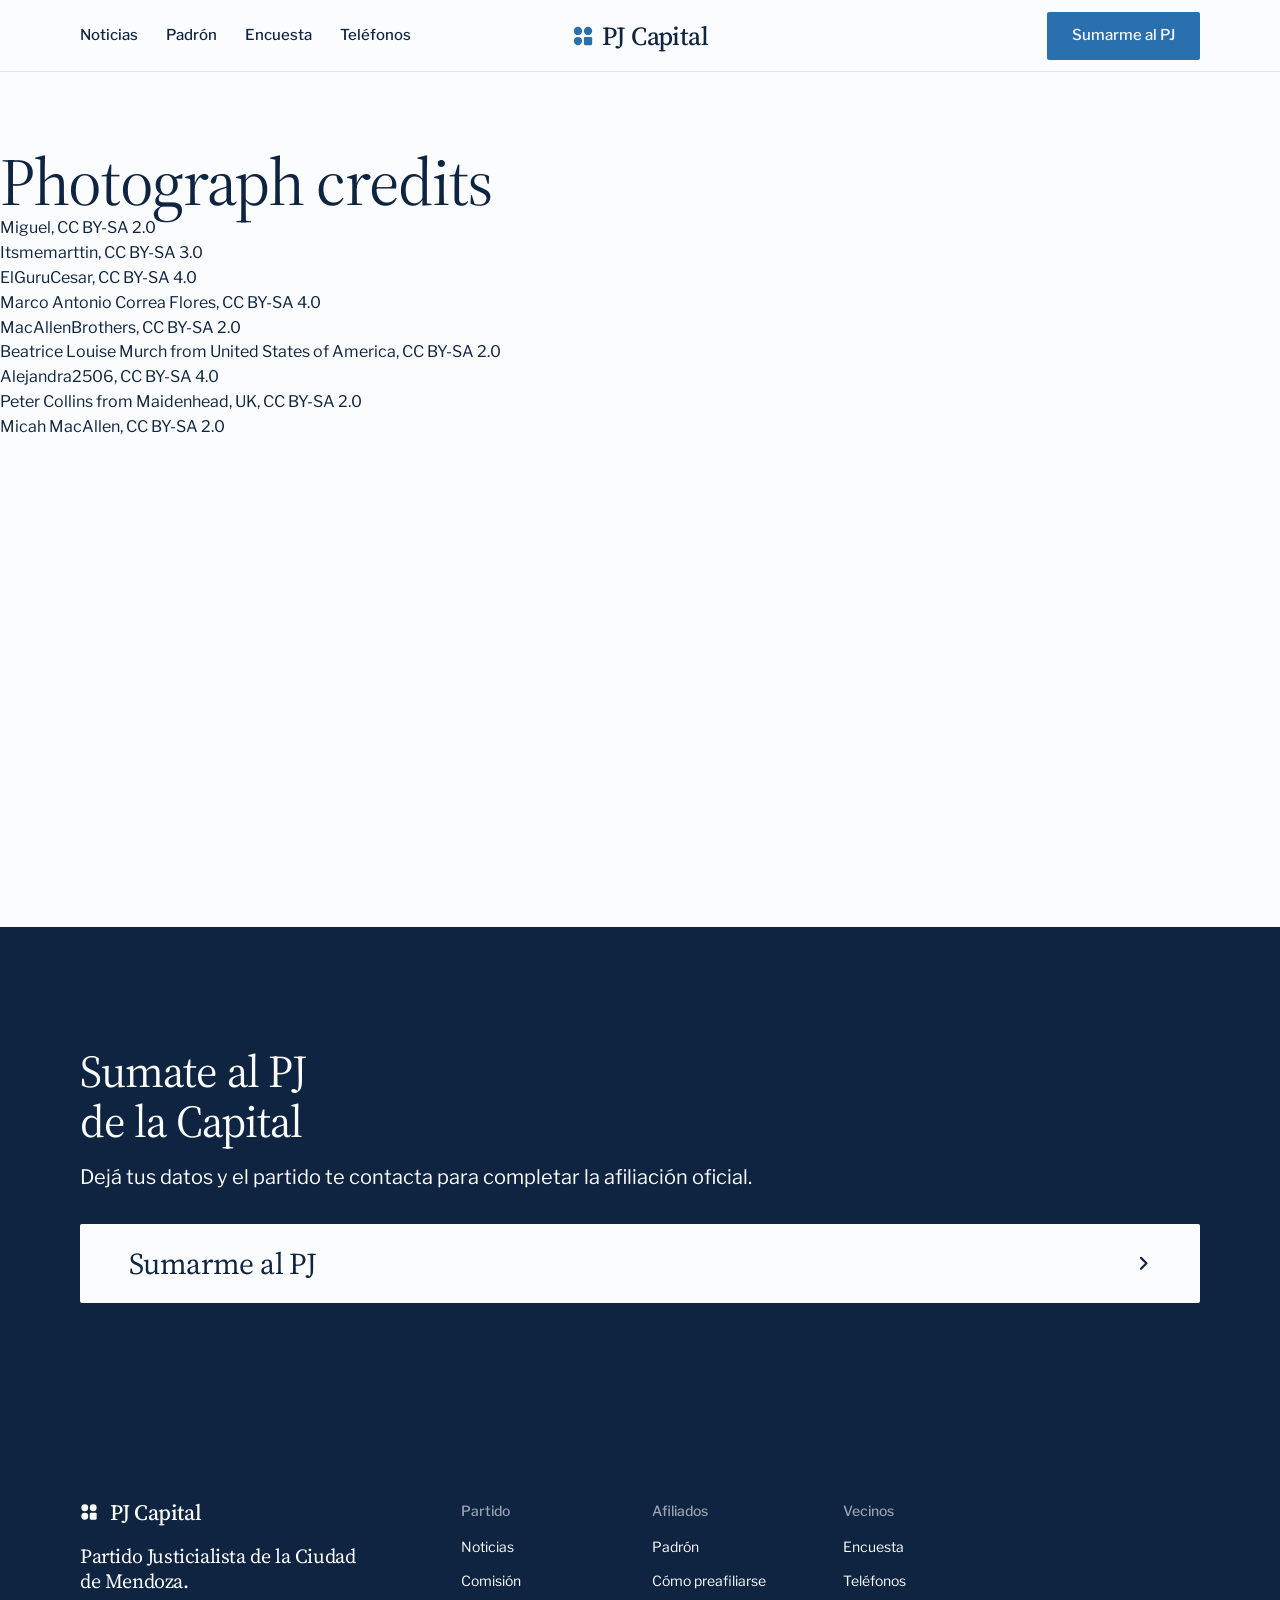
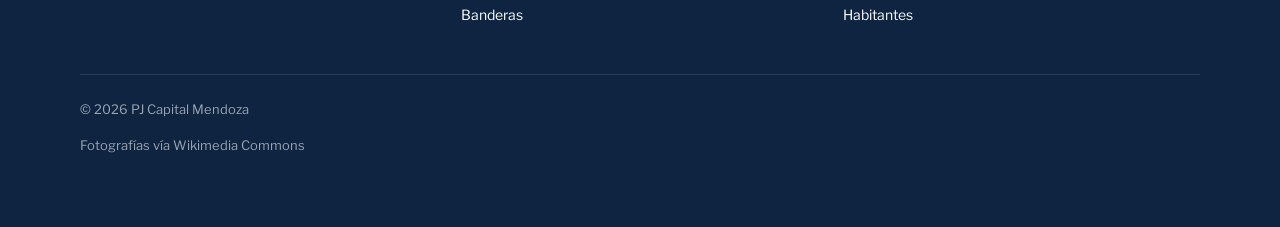
==== commit d4925b76: "Padrón informativo, preafiliación sin firma y población pendiente - Padrón: se eliminan los datos de" ====
--- a/credits.html
+++ b/credits.html
@@ -7,7 +7,7 @@
 <meta name="description" content="The photographers, licences and source pages of the photographs on the PJ Capital website.">
 <meta property="og:type" content="website">
 <meta property="og:title" content="PJ Capital: el Partido Justicialista de la Ciudad de Mendoza">
-<meta property="og:description" content="Afiliación online con firma digital, padrón, encuesta vecinal y teléfonos útiles de la Capital.">
+<meta property="og:description" content="Preafiliación online, consultas del padrón, encuesta vecinal y teléfonos útiles de la Capital.">
 <meta property="og:image" content="share.jpg">
 <meta name="twitter:card" content="summary_large_image">
 <link rel="icon" href="favicon.svg" type="image/svg+xml">
@@ -47,7 +47,7 @@
 <link rel="modulepreload" href="assets/moments/pinned-chapters/moment.js">
 </head>
 <body>
-<!-- type: service (un partido político local: la gente se afilia, consulta y participa)
+<!-- type: service (un partido político local: la gente se preafilia, consulta y participa)
      deal: hero split, nav nav-split, close close-type, footer footer-dark, rhythm surface-pairs, buttons block, mark dots
      palette: colores propios del partido (start.mjs brand): blanco, azul marino y celeste institucional
      type: source-serif (Source Serif 4 / Libre Franklin)
@@ -64,7 +64,7 @@
       <div class="nav__item"><a class="nav__link" href="#telefonos">Teléfonos</a></div>
     </nav>
     <div class="nav__actions">
-      <a class="btn btn--primary" href="#afiliacion">Afiliarme al PJ</a>
+      <a class="btn btn--primary" href="#preafiliacion">Sumarme al PJ</a>
     </div>
     <button class="nav__toggle" type="button" aria-expanded="false" aria-label="Menú">
       <svg width="18" height="18" viewBox="0 0 18 18" aria-hidden="true"><path d="M2 5h14M2 13h14" stroke="currentColor" stroke-width="1.6" stroke-linecap="round"/></svg>
@@ -95,9 +95,9 @@
     <div class="closing__cta close--type">
       <div class="section-head">
         <h2 id="close-h">Sumate al PJ de la Capital</h2>
-        <p>La afiliación es online, gratuita y con firma digital.</p>
+        <p>Dejá tus datos y el partido te contacta para completar la afiliación oficial.</p>
       </div>
-      <a class="btn btn--primary btn--xl btn--wide" href="#afiliacion">Afiliarme al PJ<svg class="m-arrow" viewBox="0 0 12 12" aria-hidden="true"><path class="m-arrow__stem" d="M1 6h8"/><path class="m-arrow__head" d="M4.5 2.5 8 6l-3.5 3.5"/></svg></a>
+      <a class="btn btn--primary btn--xl btn--wide" href="#preafiliacion">Sumarme al PJ<svg class="m-arrow" viewBox="0 0 12 12" aria-hidden="true"><path class="m-arrow__stem" d="M1 6h8"/><path class="m-arrow__head" d="M4.5 2.5 8 6l-3.5 3.5"/></svg></a>
     </div>
     <div class="closing__links">
       <div class="grid">
@@ -106,7 +106,7 @@
           <p class="footer__lede">Partido Justicialista de la Ciudad de Mendoza.</p>
         </div>
         <div class="span-2 footer__col"><h3>Partido</h3><ul><li><a href="#noticias">Noticias</a></li><li><a href="#comision">Comisión</a></li><li><a href="#banderas">Banderas</a></li></ul></div>
-        <div class="span-2 footer__col"><h3>Afiliados</h3><ul><li><a href="#padron">Padrón</a></li><li><a href="#pasos">Cómo afiliarse</a></li></ul></div>
+        <div class="span-2 footer__col"><h3>Afiliados</h3><ul><li><a href="#padron">Padrón</a></li><li><a href="#pasos">Cómo preafiliarse</a></li></ul></div>
         <div class="span-2 footer__col"><h3>Vecinos</h3><ul><li><a href="#encuesta">Encuesta</a></li><li><a href="#telefonos">Teléfonos</a></li><li><a href="#habitantes">Habitantes</a></li></ul></div>
       </div>
       <div class="footer__legal">
--- a/css/page.css
+++ b/css/page.css
@@ -7,9 +7,11 @@
 .news__card { color: inherit; text-decoration: none; display: grid; gap: var(--s-3); align-content: start; }
 .news__card h3 { margin: 0; }
 
-/* padrón */
-.padron-search { display: grid; gap: var(--s-4); max-width: 480px; }
-.padron-result .rows { margin-top: var(--s-2); }
+/* padrón: solo enlaces a las consultas oficiales */
+.padron-links > li { grid-template-columns: minmax(0, 1fr); }
+.padron-links__btn { justify-self: start; margin-top: var(--s-2); }
+/* marcador visible de dato faltante (regla del CLAUDE.md: "PENDIENTE: ...") */
+.pendiente { color: var(--error, #a3261b); font-weight: 500; }
 
 /* habitantes: el mapa de las secciones */
 .census__map { display: grid; gap: var(--s-4); }
@@ -25,6 +27,9 @@
 .sec[data-level="3"] text, .sec[data-level="4"] text { fill: var(--p-bg); }
 .sec:hover path, .sec:focus-visible path, .sec.is-on path { stroke: var(--p-ink); stroke-width: 4; }
 .sec:focus-visible path { stroke: var(--action); }
+/* sin cifras oficiales: todas las secciones en un mismo tono, sin escala */
+.sec[data-level="pend"] path { fill: color-mix(in oklab, var(--p-accent) 30%, var(--bg)); }
+.census__legend[hidden] { display: none; }
 .census__legend { display: flex; align-items: center; gap: var(--s-3); font-size: var(--t-label); color: var(--muted); }
 .census__ramp { flex: 0 0 120px; height: 8px; border-radius: 4px;
   background: linear-gradient(90deg, color-mix(in oklab, var(--p-accent) 18%, var(--bg)), var(--p-accent), var(--p-ink)); }
@@ -60,6 +65,7 @@
 .results__list li { display: grid; grid-template-columns: 1fr auto; gap: var(--s-2) var(--s-4); }
 .results__list .results__bar { grid-column: 1 / -1; }
 .results__pct { font-variant-numeric: tabular-nums; font-weight: 500; }
+.results__list .results__empty { display: block; color: var(--muted); }
 
 /* teléfonos útiles */
 .sos { margin-bottom: var(--s-7); }
@@ -74,29 +80,13 @@
 .rows__value.tel { font-variant-numeric: tabular-nums; color: var(--action); text-decoration: underline; text-underline-offset: 3px; text-decoration-thickness: 1px; }
 #tel-b { align-self: start; }
 
-/* ficha de afiliación */
-.agreement {
-  max-height: 520px; overflow: auto; padding: var(--s-5); border: 1px solid var(--line); border-radius: var(--r-md);
-  background: var(--bg); font-size: var(--t-body); line-height: 1.6;
-}
-.agreement h4 { font: 500 var(--t-card)/1.3 var(--font-text); margin: 0 0 var(--s-3); }
-.agreement ul { padding-left: 1.2em; }
-.agreement p:last-child { margin-bottom: 0; }
-.agreement .muted { font-size: var(--t-small); }
-.sign__label { font-size: var(--t-small); font-weight: 500; }
-.sign { position: relative; }
-#firma {
-  display: block; width: 100%; height: 160px; touch-action: none; cursor: crosshair;
-  border: 1px dashed var(--line-strong); border-radius: var(--r-sm); background: var(--bg);
-}
-.sign__hint { position: absolute; inset: 0; display: grid; place-items: center; pointer-events: none; color: var(--muted); font-size: var(--t-small); }
-.sign__hint[hidden] { display: none; }
-.sign__row { display: flex; justify-content: flex-end; }
-.sign__clear { background: none; border: 0; padding: 0; font: inherit; font-size: var(--t-small); cursor: pointer; min-height: 44px; }
-.sign__clear::after { content: none; }
+/* preafiliación */
+.pre-info { display: grid; gap: var(--s-3); max-width: 56ch; }
+.pre-info h3 { font: 500 var(--t-card)/1.3 var(--font-text); margin: 0; }
+.pre-info p { margin: 0; }
 .check { display: flex; gap: var(--s-3); align-items: flex-start; font-weight: 400; font-size: var(--t-body); line-height: 1.5; cursor: pointer; }
 .check input { width: 22px; height: 22px; margin: 2px 0 0; flex: none; accent-color: var(--action); }
-.afil .btn-row .btn { width: 100%; }
+.pre .btn-row .btn { width: 100%; }
 
 /* comisión partidaria */
 .leader { display: grid; gap: var(--s-2); }
@@ -121,14 +111,12 @@
   .census__rows { grid-template-columns: minmax(0, 1fr); }
   .sos__tile { grid-column: span 6; padding: var(--s-4); }
   .sos__num { font-size: 32px; }
-  .agreement { max-height: 280px; }
 }
 
 /* ajustes de altura por pantalla (layout-v4: cada sección una o dos pantallas) */
 .news__pic { aspect-ratio: 16 / 9; }
 #comision .rows { display: grid; grid-template-columns: repeat(2, minmax(0, 1fr)); column-gap: var(--s-5); }
 #comision .rows > li:nth-child(2) { padding-top: 0; }
-.agreement { max-height: 440px; }
 @media (min-width: 640px) {
   #noticias .grid > .news__card { grid-column: auto / span 4; }
   .tel-cols > .tel-col { grid-column: auto / span 6; }
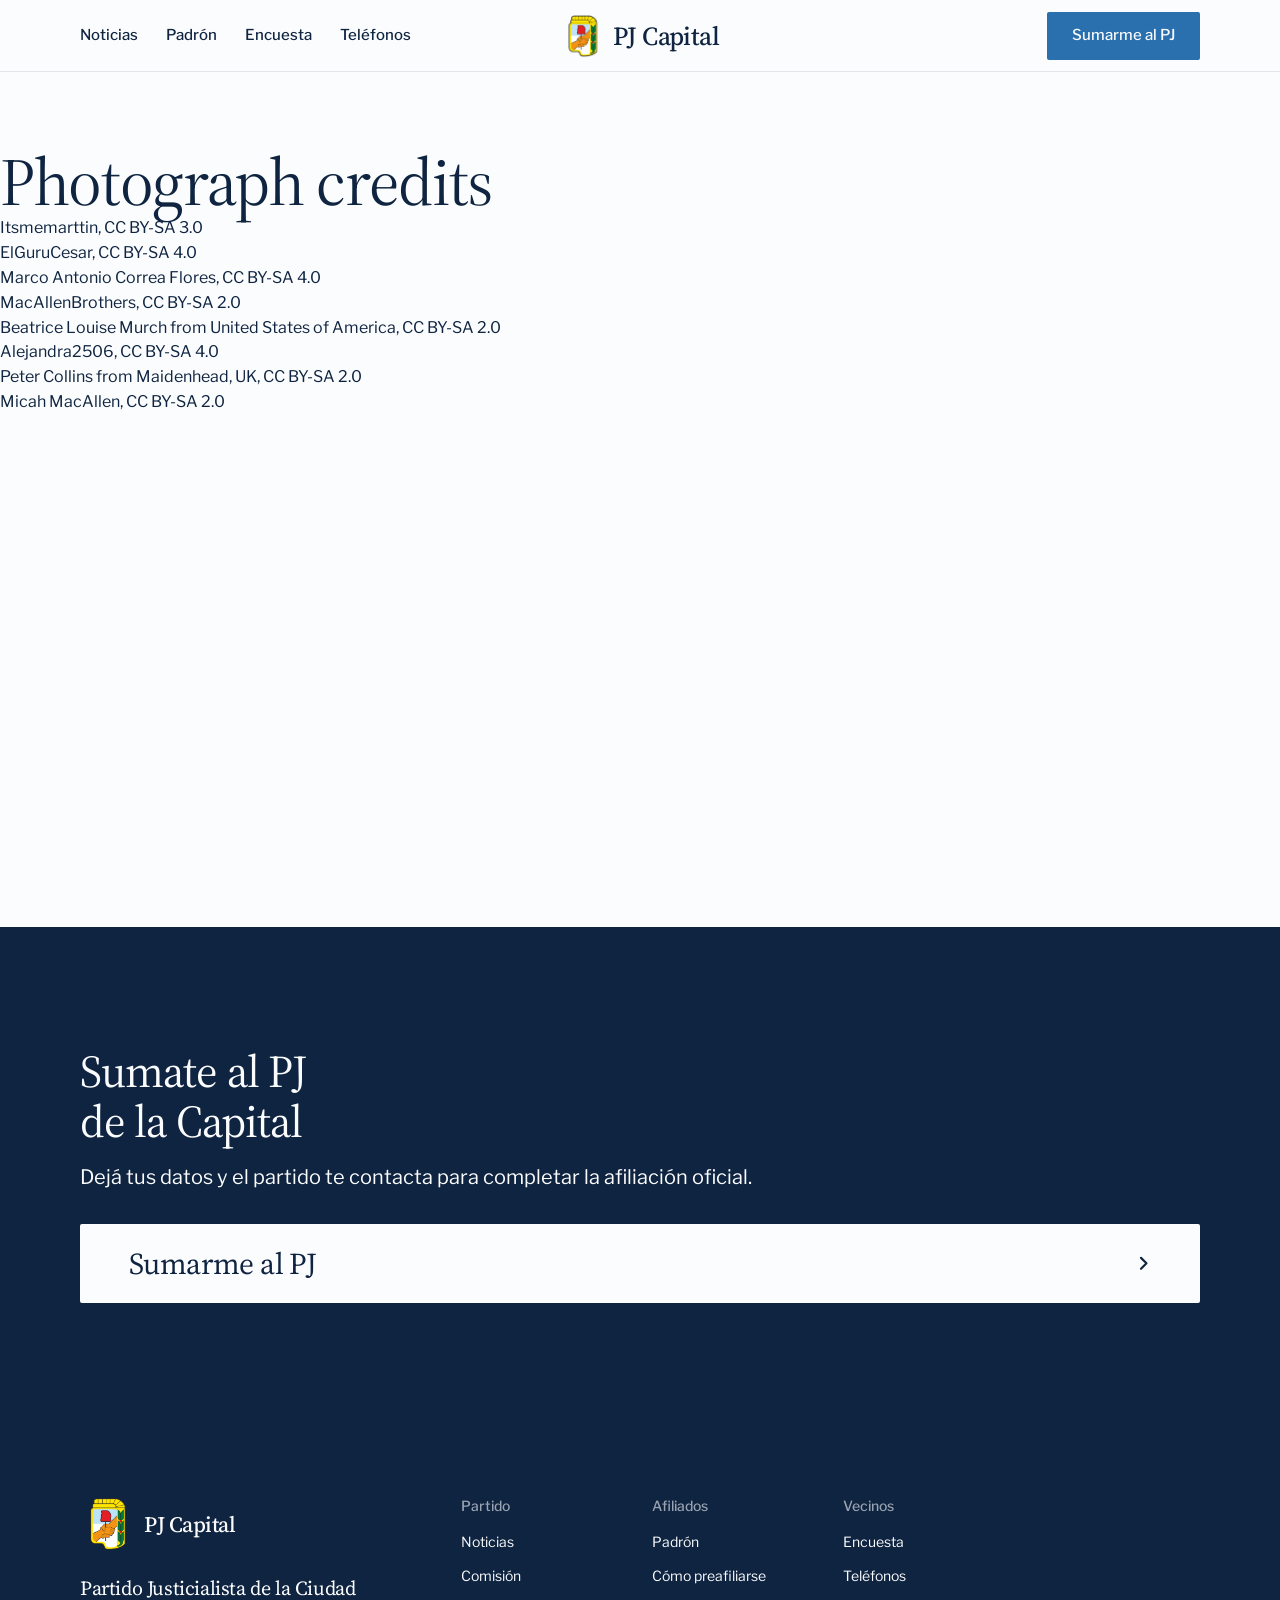
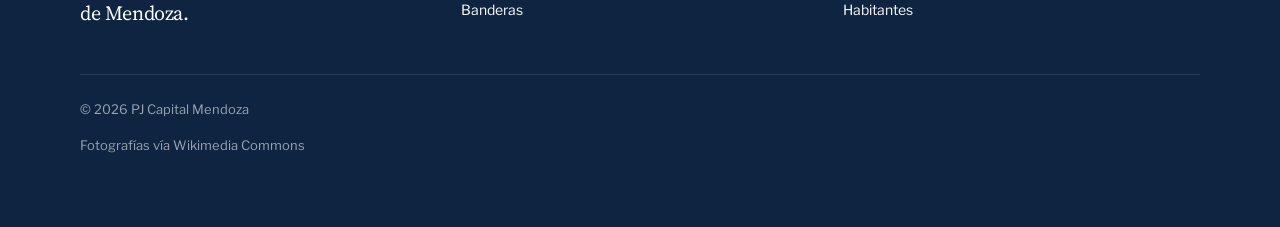
==== commit 7749f65c: "Portada con la bandera de fondo y logo del PJ en el menú y el pie La foto de la Plaza Independencia " ====
--- a/credits.html
+++ b/credits.html
@@ -56,7 +56,7 @@
 <header class="nav nav--split">
   <div class="wrap nav__bar">
     <a class="skip-link" href="#top">Saltar al contenido</a>
-    <a class="nav__logo" href="#top"><span class="mark" data-mark="dots" aria-hidden="true"></span>PJ Capital</a>
+    <a class="nav__logo" href="#top"><img class="nav__logo-img" src="img/logo-pj.png" alt="" width="40" height="40">PJ Capital</a>
     <nav class="nav__links" aria-label="Principal">
       <div class="nav__item"><a class="nav__link" href="#noticias">Noticias</a></div>
       <div class="nav__item"><a class="nav__link" href="#padron">Padrón</a></div>
@@ -77,7 +77,6 @@
   <section class="credits-list" id="credits" aria-labelledby="credits-h">
     <h1 id="credits-h">Photograph credits</h1>
     <ul>
-      <li><a href="https://commons.wikimedia.org/wiki/File:Mendoza_-_Plaza_Independencia_(14105238653).jpg">Miguel</a>, <a href="https://creativecommons.org/licenses/by-sa/2.0">CC BY-SA 2.0</a></li>
       <li><a href="https://commons.wikimedia.org/wiki/File:Plaza_Independencia,_la_m%C3%A1s_grande_e_importante_de_la_Provincia_de_Mendoza..JPG">Itsmemarttin</a>, <a href="https://creativecommons.org/licenses/by-sa/3.0">CC BY-SA 3.0</a></li>
       <li><a href="https://commons.wikimedia.org/wiki/File:Cerro_de_la_Gloria,_Mendoza_2019.jpg">ElGuruCesar</a>, <a href="https://creativecommons.org/licenses/by-sa/4.0">CC BY-SA 4.0</a></li>
       <li><a href="https://commons.wikimedia.org/wiki/File:Paseo_Peatonal_Sarmiento_en_Mendoza_01.JPG">Marco Antonio Correa Flores</a>, <a href="https://creativecommons.org/licenses/by-sa/4.0">CC BY-SA 4.0</a></li>
@@ -102,7 +101,7 @@
     <div class="closing__links">
       <div class="grid">
         <div class="span-4 stack-4">
-          <a class="nav__logo" href="#top"><span class="mark" data-mark="dots" aria-hidden="true"></span>PJ Capital</a>
+          <a class="nav__logo" href="#top"><img class="nav__logo-img" src="img/logo-pj.png" alt="" width="40" height="40">PJ Capital</a>
           <p class="footer__lede">Partido Justicialista de la Ciudad de Mendoza.</p>
         </div>
         <div class="span-2 footer__col"><h3>Partido</h3><ul><li><a href="#noticias">Noticias</a></li><li><a href="#comision">Comisión</a></li><li><a href="#banderas">Banderas</a></li></ul></div>
--- a/css/page.css
+++ b/css/page.css
@@ -140,3 +140,21 @@
   .tel-col .rows > li { padding-block: var(--s-3); }
 }
 @media (min-width: 640px) and (max-width: 1023px) { .news__card > .news__pic { aspect-ratio: 4 / 5; } }
+
+/* logo del partido (img/logo-pj.png) en el menú y en el pie, en lugar de la marca del kit */
+.nav__logo .nav__logo-img { height: 44px; width: auto; flex: none; }
+@media (max-width: 639px) { .nav__logo .nav__logo-img { height: 34px; } }
+.closing .nav__logo .nav__logo-img { height: 56px; }
+
+/* portada: la bandera es una imagen chica (236 px de ancho). En escritorio ocupa el lado derecho
+   sobre azul marino, así se estira menos y el sol queda a la vista; el borde izquierdo se funde con el fondo. */
+@media (min-width: 1024px) {
+  .hero--photo { background: var(--p-ink); }
+  .hero--photo > .hero__bg { left: auto; right: 0; width: 60%;
+    -webkit-mask-image: linear-gradient(90deg, transparent 0, #000 22%); mask-image: linear-gradient(90deg, transparent 0, #000 22%); }
+}
+/* celular: foto más baja y sin la línea de la encuesta, para que la portada entre en una pantalla */
+@media (max-width: 639px) {
+  .hero--photo { --photo: 30svh; }
+  .hero--photo .hero__kicker { display: none; }
+}
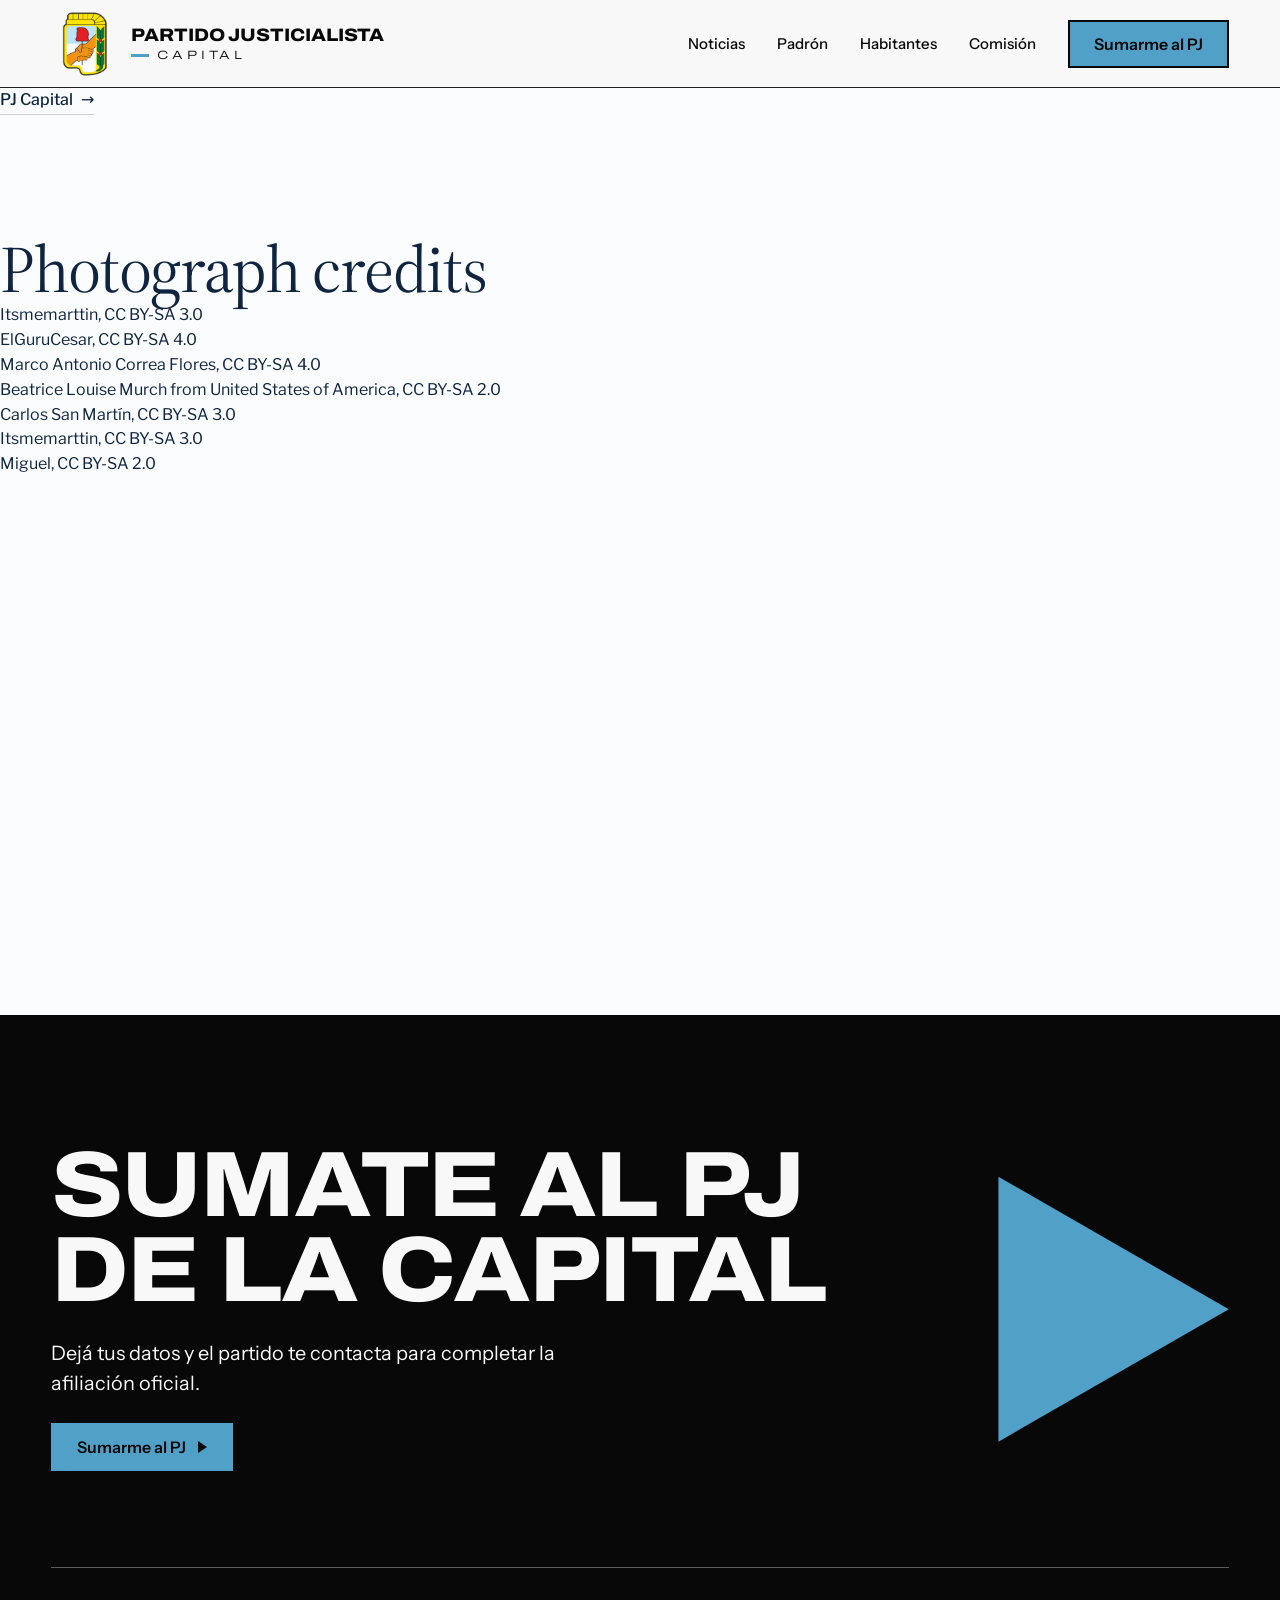
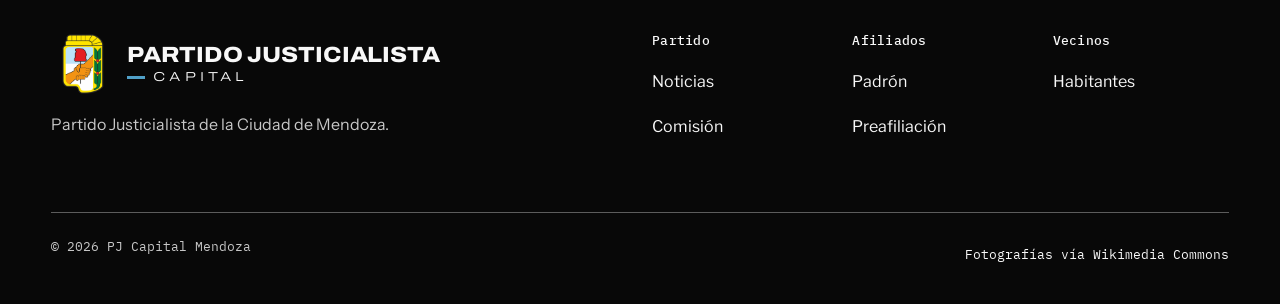
==== commit 32a72e98: "Se eliminan Las tres banderas y La preafiliación en tres pasos Fuera las dos secciones, sus enlaces " ====
--- a/credits.html
+++ b/credits.html
@@ -7,7 +7,7 @@
 <meta name="description" content="The photographers, licences and source pages of the photographs on the PJ Capital website.">
 <meta property="og:type" content="website">
 <meta property="og:title" content="PJ Capital: el Partido Justicialista de la Ciudad de Mendoza">
-<meta property="og:description" content="Preafiliación online, consultas del padrón, encuesta vecinal y teléfonos útiles de la Capital.">
+<meta property="og:description" content="Preafiliación online y consultas oficiales del padrón de la Capital.">
 <meta property="og:image" content="share.jpg">
 <meta name="twitter:card" content="summary_large_image">
 <link rel="icon" href="favicon.svg" type="image/svg+xml">
@@ -18,6 +18,7 @@
 <link rel="preconnect" href="https://fonts.googleapis.com">
 <link rel="preconnect" href="https://fonts.gstatic.com" crossorigin>
 <link href="https://fonts.googleapis.com/css2?family=Source+Serif+4:opsz,wght@8..60,400..700&family=Libre+Franklin:wght@400..600&display=swap" rel="stylesheet">
+<link href="https://fonts.googleapis.com/css2?family=Archivo:wdth,wght@100..125,300..800&family=Instrument+Sans:wght@400..600&family=IBM+Plex+Mono:wght@400;500&display=swap" rel="stylesheet">
 <link rel="stylesheet" href="assets/system.css">
 <link rel="stylesheet" href="assets/ui/cards.css">
 <link rel="stylesheet" href="assets/motion/motion.css">
@@ -38,37 +39,32 @@
 }
 </style>
 <link rel="stylesheet" href="css/page.css">
+<!-- sistema editorial nuevo (va último: gana sobre el kit mientras se migran las secciones) -->
+<link rel="stylesheet" href="css/tokens.css">
+<link rel="stylesheet" href="css/editorial.css">
 <script>document.documentElement.classList.add('m-enter');setTimeout(()=>document.documentElement.classList.add('m-enter-done'),700)</script>
 <script src="assets/backgrounds/backgrounds.js"></script>
-<script>document.documentElement.classList.add('mo-js');setTimeout(()=>document.documentElement.classList.add('mo-safe'),2500)</script>
-<link rel="modulepreload" href="assets/moments/moments.js">
-<link rel="modulepreload" href="assets/moments/lib.js">
-<link rel="modulepreload" href="assets/moments/word-highlight/moment.js">
-<link rel="modulepreload" href="assets/moments/pinned-chapters/moment.js">
 </head>
 <body>
 <!-- type: service (un partido político local: la gente se preafilia, consulta y participa)
      deal: hero split, nav nav-split, close close-type, footer footer-dark, rhythm surface-pairs, buttons block, mark dots
      palette: colores propios del partido (start.mjs brand): blanco, azul marino y celeste institucional
      type: source-serif (Source Serif 4 / Libre Franklin)
-     moments: word-highlight (#banderas), pinned-chapters (#pasos) -->
+     (las secciones Las tres banderas y Pasos se eliminaron) -->
 
-<header class="nav nav--split">
-  <div class="wrap nav__bar">
-    <a class="skip-link" href="#top">Saltar al contenido</a>
-    <a class="nav__logo" href="#top"><img class="nav__logo-img" src="img/logo-pj.png" alt="" width="40" height="40">PJ Capital</a>
-    <nav class="nav__links" aria-label="Principal">
-      <div class="nav__item"><a class="nav__link" href="#noticias">Noticias</a></div>
-      <div class="nav__item"><a class="nav__link" href="#padron">Padrón</a></div>
-      <div class="nav__item"><a class="nav__link" href="#encuesta">Encuesta</a></div>
-      <div class="nav__item"><a class="nav__link" href="#telefonos">Teléfonos</a></div>
+<header class="cabecera" id="cabecera">
+  <div class="contenedor cabecera__barra">
+    <a class="salto" href="#top">Saltar al contenido</a>
+    <a class="cabecera__marca" href="#top"><img src="img/logo-pj.png" alt="" width="44" height="44"><span class="marca"><span class="marca__nombre">Partido Justicialista</span><span class="marca__lugar">Capital</span></span></a>
+    <nav class="cabecera__nav" id="menu-principal" aria-label="Principal">
+      <a href="#noticias">Noticias</a>
+      <a href="#padron">Padrón</a>
+      <a href="#habitantes">Habitantes</a>
+      <a href="#comision">Comisión</a>
+      <a class="cabecera__solo-celular" href="#preafiliacion">Sumarme al PJ</a>
     </nav>
-    <div class="nav__actions">
-      <a class="btn btn--primary" href="#preafiliacion">Sumarme al PJ</a>
-    </div>
-    <button class="nav__toggle" type="button" aria-expanded="false" aria-label="Menú">
-      <svg width="18" height="18" viewBox="0 0 18 18" aria-hidden="true"><path d="M2 5h14M2 13h14" stroke="currentColor" stroke-width="1.6" stroke-linecap="round"/></svg>
-    </button>
+    <a class="boton boton--primario" href="#preafiliacion">Sumarme al PJ</a>
+    <button class="cabecera__menu" type="button" aria-expanded="false" aria-controls="menu-principal" aria-label="Abrir el menú"><span aria-hidden="true"></span></button>
   </div>
 </header>
 
@@ -80,56 +76,44 @@
       <li><a href="https://commons.wikimedia.org/wiki/File:Plaza_Independencia,_la_m%C3%A1s_grande_e_importante_de_la_Provincia_de_Mendoza..JPG">Itsmemarttin</a>, <a href="https://creativecommons.org/licenses/by-sa/3.0">CC BY-SA 3.0</a></li>
       <li><a href="https://commons.wikimedia.org/wiki/File:Cerro_de_la_Gloria,_Mendoza_2019.jpg">ElGuruCesar</a>, <a href="https://creativecommons.org/licenses/by-sa/4.0">CC BY-SA 4.0</a></li>
       <li><a href="https://commons.wikimedia.org/wiki/File:Paseo_Peatonal_Sarmiento_en_Mendoza_01.JPG">Marco Antonio Correa Flores</a>, <a href="https://creativecommons.org/licenses/by-sa/4.0">CC BY-SA 4.0</a></li>
-      <li><a href="https://commons.wikimedia.org/wiki/File:Mendoza_-_Plaza_Sarmiento_2.jpg">MacAllenBrothers</a>, <a href="https://creativecommons.org/licenses/by-sa/2.0">CC BY-SA 2.0</a></li>
       <li><a href="https://commons.wikimedia.org/wiki/File:Plaza_espa%C3%B1a_mendoza.jpg">Beatrice Louise Murch from United States of America</a>, <a href="https://creativecommons.org/licenses/by-sa/2.0">CC BY-SA 2.0</a></li>
-      <li><a href="https://commons.wikimedia.org/wiki/File:Plaza_Italia-Mendoza.jpg">Alejandra2506</a>, <a href="https://creativecommons.org/licenses/by-sa/4.0">CC BY-SA 4.0</a></li>
-      <li><a href="https://commons.wikimedia.org/wiki/File:Plaza_Chile_-_Mendoza_-_Argentina_(109816315).jpg">Peter Collins from Maidenhead, UK</a>, <a href="https://creativecommons.org/licenses/by-sa/2.0">CC BY-SA 2.0</a></li>
-      <li><a href="https://commons.wikimedia.org/wiki/File:Rosedal_del_Parque_San_Mart%C3%ADn_216.jpg">Micah MacAllen</a>, <a href="https://creativecommons.org/licenses/by-sa/2.0">CC BY-SA 2.0</a></li>
+      <li><a href="https://commons.wikimedia.org/wiki/File:Museo_del_Bicentenario_-_Urna_electoral_de_1916.jpg">Carlos San Martín</a>, <a href="https://creativecommons.org/licenses/by-sa/3.0">CC BY-SA 3.0</a></li>
+      <li><a href="https://commons.wikimedia.org/wiki/File:Casa_de_Gobierno,_Mendoza_..JPG">Itsmemarttin</a>, <a href="https://creativecommons.org/licenses/by-sa/3.0">CC BY-SA 3.0</a></li>
+      <li><a href="https://commons.wikimedia.org/wiki/File:Mendoza_-_Plaza_Independencia_(14105238653).jpg">Miguel</a>, <a href="https://creativecommons.org/licenses/by-sa/2.0">CC BY-SA 2.0</a></li>
     </ul>
   </section>
 </main>
 
-<footer class="footer closing footer--dark ground-inverse" id="contact" aria-labelledby="close-h">
-  <div class="wrap">
-    <div class="closing__cta close--type">
-      <div class="section-head">
-        <h2 id="close-h">Sumate al PJ de la Capital</h2>
-        <p>Dejá tus datos y el partido te contacta para completar la afiliación oficial.</p>
+<footer class="pie" id="contact" aria-labelledby="close-h">
+  <div class="contenedor">
+    <div class="pie__cierre">
+      <h2 id="close-h">Sumate al PJ de la Capital</h2>
+      <p>Dejá tus datos y el partido te contacta para completar la afiliación oficial.</p>
+      <a class="boton boton--primario" href="#preafiliacion">Sumarme al PJ <span class="boton__flecha" aria-hidden="true"></span></a>
+      <span class="forma forma--tri-der pie__tri" aria-hidden="true"></span>
+    </div>
+    <div class="pie__enlaces">
+      <div class="pie__marca">
+        <a class="pie__logo" href="#top"><img src="img/logo-pj.png" alt="" width="64" height="64"><span class="marca"><span class="marca__nombre">Partido Justicialista</span><span class="marca__lugar">Capital</span></span></a>
+        <p>Partido Justicialista de la Ciudad de Mendoza.</p>
       </div>
-      <a class="btn btn--primary btn--xl btn--wide" href="#preafiliacion">Sumarme al PJ<svg class="m-arrow" viewBox="0 0 12 12" aria-hidden="true"><path class="m-arrow__stem" d="M1 6h8"/><path class="m-arrow__head" d="M4.5 2.5 8 6l-3.5 3.5"/></svg></a>
+      <nav class="pie__nav" aria-label="Pie de página">
+        <div><h3 class="etiqueta">Partido</h3><ul><li><a href="#noticias">Noticias</a></li><li><a href="#comision">Comisión</a></li></ul></div>
+        <div><h3 class="etiqueta">Afiliados</h3><ul><li><a href="#padron">Padrón</a></li><li><a href="#preafiliacion">Preafiliación</a></li></ul></div>
+        <div><h3 class="etiqueta">Vecinos</h3><ul><li><a href="#habitantes">Habitantes</a></li></ul></div>
+      </nav>
     </div>
-    <div class="closing__links">
-      <div class="grid">
-        <div class="span-4 stack-4">
-          <a class="nav__logo" href="#top"><img class="nav__logo-img" src="img/logo-pj.png" alt="" width="40" height="40">PJ Capital</a>
-          <p class="footer__lede">Partido Justicialista de la Ciudad de Mendoza.</p>
-        </div>
-        <div class="span-2 footer__col"><h3>Partido</h3><ul><li><a href="#noticias">Noticias</a></li><li><a href="#comision">Comisión</a></li><li><a href="#banderas">Banderas</a></li></ul></div>
-        <div class="span-2 footer__col"><h3>Afiliados</h3><ul><li><a href="#padron">Padrón</a></li><li><a href="#pasos">Cómo preafiliarse</a></li></ul></div>
-        <div class="span-2 footer__col"><h3>Vecinos</h3><ul><li><a href="#encuesta">Encuesta</a></li><li><a href="#telefonos">Teléfonos</a></li><li><a href="#habitantes">Habitantes</a></li></ul></div>
-      </div>
-      <div class="footer__legal">
-        <span>&copy; 2026 PJ Capital Mendoza</span>
-        <div class="socials"></div>
-        <a class="credits" href="credits.html">Fotografías vía Wikimedia Commons</a>
-      </div>
+    <div class="pie__legal">
+      <span>&copy; 2026 PJ Capital Mendoza</span>
+      <a href="credits.html">Fotografías vía Wikimedia Commons</a>
     </div>
   </div>
 </footer>
 
-<!-- invitación a la encuesta para cada visitante nuevo (pedido del partido) -->
-<dialog class="invite" id="invite" aria-labelledby="invite-h">
-  <h2 id="invite-h">Encuesta vecinal del PJ Capital</h2>
-  <p>Contanos qué le preocupa a tu barrio: 5 preguntas, menos de un minuto y anónima.</p>
-  <div class="btn-row">
-    <a class="btn btn--primary" href="#encuesta" id="invite-go">Responder la encuesta</a>
-    <button class="btn btn--secondary" type="button" id="invite-close">Ahora no</button>
-  </div>
-</dialog>
-
 <script src="js/data.js"></script>
 <script src="js/api.js"></script>
 <script src="js/app.js"></script>
+<script src="js/ui.js"></script>
 <script type="module" src="assets/system.js"></script>
 <script type="module" src="assets/motion/motion.js"></script>
 <script type="module" src="assets/layout/layout.js"></script>
--- a/css/page.css
+++ b/css/page.css
@@ -1,15 +1,5 @@
-/* PJ Capital: solo lo que el kit no trae (dentro de los visuales y los controles propios de la página).
-   Todo usa los tokens del sistema: --bg, --surface, --ink, --muted, --line, --action, --r-*, --s-*. */
+/* PJ Capital: estilos base del mapa de Habitantes (el diseño editorial los ajusta en css/editorial.css). */
 
-/* noticias: una sola proporción de foto en la fila */
-.news__pic { --ratio: 66.7%; aspect-ratio: 3 / 2; overflow: hidden; }
-.news__pic .frame__img { width: 100%; height: 100%; object-fit: cover; }
-.news__card { color: inherit; text-decoration: none; display: grid; gap: var(--s-3); align-content: start; }
-.news__card h3 { margin: 0; }
-
-/* padrón: solo enlaces a las consultas oficiales */
-.padron-links > li { grid-template-columns: minmax(0, 1fr); }
-.padron-links__btn { justify-self: start; margin-top: var(--s-2); }
 /* marcador visible de dato faltante (regla del CLAUDE.md: "PENDIENTE: ...") */
 .pendiente { color: var(--error, #a3261b); font-weight: 500; }
 
@@ -44,117 +34,10 @@
 .census__rows button[aria-pressed="true"] span:last-child { color: var(--ink); }
 .census .t-stat { margin: 0; }
 
-/* encuesta vecinal */
-.survey__card { display: grid; gap: var(--s-4); }
-.survey__card h3 { margin: 0; }
-.survey__top { display: grid; grid-template-columns: auto 1fr; gap: var(--s-4); align-items: center; }
-.survey__bar, .results__bar { display: block; height: 6px; border-radius: 3px; background: var(--line); overflow: hidden; }
-.survey__bar > span, .results__bar > span { display: block; height: 100%; background: var(--action); border-radius: 3px; }
-.opts { display: grid; grid-template-columns: repeat(3, minmax(0, 1fr)); gap: var(--s-3); }
-.opts--sec { grid-template-columns: repeat(2, minmax(0, 1fr)); }
-.opt {
-  min-height: 44px; padding: var(--s-2) var(--s-4); border: 1px solid var(--line-strong); border-radius: var(--r-sm);
-  background: var(--bg); color: var(--ink); font: 400 var(--t-small)/1.3 var(--font-text); text-align: left; cursor: pointer;
-}
-.opt[aria-pressed="true"] { border-color: var(--action); box-shadow: inset 0 0 0 1px var(--action); font-weight: 500;
-  background: color-mix(in oklab, var(--action) 8%, var(--bg)); }
-.survey textarea { min-height: 120px; }
-.results__head { display: flex; justify-content: space-between; align-items: baseline; gap: var(--s-4); margin-bottom: var(--s-5); }
-.results__head h3 { margin: 0; }
-.results__list { list-style: none; margin: 0 0 var(--s-5); padding: 0; display: grid; gap: var(--s-4); }
-.results__list li { display: grid; grid-template-columns: 1fr auto; gap: var(--s-2) var(--s-4); }
-.results__list .results__bar { grid-column: 1 / -1; }
-.results__pct { font-variant-numeric: tabular-nums; font-weight: 500; }
-.results__list .results__empty { display: block; color: var(--muted); }
-
-/* teléfonos útiles */
-.sos { margin-bottom: var(--s-7); }
-.sos__tile {
-  display: grid; gap: var(--s-1); padding: var(--s-5); border-radius: var(--r-lg);
-  background: var(--p-ink); color: var(--p-bg); text-decoration: none;
-}
-.sos__num { font: var(--display-weight) 40px/1 var(--font-display); letter-spacing: var(--display-tracking); }
-.sos__name { font-size: var(--t-small); color: color-mix(in oklab, var(--p-bg) 82%, var(--p-ink)); }
-.tel-col h3 { font: 500 var(--t-card)/1.3 var(--font-text); margin: 0 0 var(--s-4); }
-.tel-col .rows__name { font-weight: 500; }
-.rows__value.tel { font-variant-numeric: tabular-nums; color: var(--action); text-decoration: underline; text-underline-offset: 3px; text-decoration-thickness: 1px; }
-#tel-b { align-self: start; }
-
-/* preafiliación */
-.pre-info { display: grid; gap: var(--s-3); max-width: 56ch; }
-.pre-info h3 { font: 500 var(--t-card)/1.3 var(--font-text); margin: 0; }
-.pre-info p { margin: 0; }
-.check { display: flex; gap: var(--s-3); align-items: flex-start; font-weight: 400; font-size: var(--t-body); line-height: 1.5; cursor: pointer; }
-.check input { width: 22px; height: 22px; margin: 2px 0 0; flex: none; accent-color: var(--action); }
-.pre .btn-row .btn { width: 100%; }
-
-/* comisión partidaria */
-.leader { display: grid; gap: var(--s-2); }
-.leader__name { font: var(--display-weight) var(--t-h3, 28px)/1.15 var(--font-display); letter-spacing: var(--display-tracking); margin: 0; }
-.leader p { margin: 0; max-width: 56ch; }
-
-/* invitación a la encuesta */
-.invite {
-  width: min(480px, 100% - 32px); padding: var(--s-6); border: 1px solid var(--line); border-radius: var(--r-lg);
-  background: var(--bg); color: var(--ink);
-}
-.invite::backdrop { background: color-mix(in oklab, var(--p-ink) 55%, transparent); }
-.invite h2 { font-size: var(--t-h3, 28px); margin: 0 0 var(--s-3); }
-.invite p { margin: 0 0 var(--s-5); }
-
 @media (max-width: 1023px) {
   .census__rows { grid-template-columns: repeat(2, minmax(0, 1fr)); }
-  .sos__tile { grid-column: span 6; }
-}
-@media (max-width: 639px) {
-  .opts, .opts--sec { grid-template-columns: minmax(0, 1fr) minmax(0, 1fr); }
-  .census__rows { grid-template-columns: minmax(0, 1fr); }
-  .sos__tile { grid-column: span 6; padding: var(--s-4); }
-  .sos__num { font-size: 32px; }
-}
-
-/* ajustes de altura por pantalla (layout-v4: cada sección una o dos pantallas) */
-.news__pic { aspect-ratio: 16 / 9; }
-#comision .rows { display: grid; grid-template-columns: repeat(2, minmax(0, 1fr)); column-gap: var(--s-5); }
-#comision .rows > li:nth-child(2) { padding-top: 0; }
-@media (min-width: 640px) {
-  #noticias .grid > .news__card { grid-column: auto / span 4; }
-  .tel-cols > .tel-col { grid-column: auto / span 6; }
 }
 @media (max-width: 639px) {
   .census__rows { grid-template-columns: repeat(2, minmax(0, 1fr)); column-gap: var(--s-3); }
   .census__legend { display: none; }
-  #comision .rows { grid-template-columns: minmax(0, 1fr); }
-  #comision .rows > li:nth-child(2) { padding-top: var(--s-4); }
 }
-#noticias .panel { --p-h: 230px; }
-@media (max-width: 639px) {
-  #noticias .panel { --p-h: 168px; }
-  .tel-col .rows > li > p { display: none; }
-  .tel-col .rows > li { padding-block: var(--s-3); }
-}
-.news__card > .news__pic { aspect-ratio: 16 / 9; min-height: 0; }
-/* pantallas más bajas o angostas: los teléfonos sin descripción, para que la sección entre en dos pantallas */
-@media (max-width: 1279px), (max-height: 820px) {
-  .tel-col .rows > li > p { display: none; }
-  .tel-col .rows > li { padding-block: var(--s-3); }
-}
-@media (min-width: 640px) and (max-width: 1023px) { .news__card > .news__pic { aspect-ratio: 4 / 5; } }
-
-/* logo del partido (img/logo-pj.png) en el menú y en el pie, en lugar de la marca del kit */
-.nav__logo .nav__logo-img { height: 44px; width: auto; flex: none; }
-@media (max-width: 639px) { .nav__logo .nav__logo-img { height: 34px; } }
-.closing .nav__logo .nav__logo-img { height: 56px; }
-
-/* portada: la bandera es una imagen chica (236 px de ancho). En escritorio ocupa el lado derecho
-   sobre azul marino, así se estira menos y el sol queda a la vista; el borde izquierdo se funde con el fondo. */
-@media (min-width: 1024px) {
-  .hero--photo { background: var(--p-ink); }
-  .hero--photo > .hero__bg { left: auto; right: 0; width: 60%;
-    -webkit-mask-image: linear-gradient(90deg, transparent 0, #000 22%); mask-image: linear-gradient(90deg, transparent 0, #000 22%); }
-}
-/* celular: foto más baja y sin la línea de la encuesta, para que la portada entre en una pantalla */
-@media (max-width: 639px) {
-  .hero--photo { --photo: 30svh; }
-  .hero--photo .hero__kicker { display: none; }
-}
--- a/css/tokens.css
+++ b/css/tokens.css
@@ -0,0 +1,47 @@
+/* =========================================================
+   PJ Capital · sistema editorial
+   Tokens: la única fuente de colores, tipografías, espacios y tiempos.
+   Paleta cerrada (no agregar colores):
+     azul   #50A0C8  marca: formas, botones, detalles. NUNCA texto sobre blanco (2,75:1).
+     negro  #080808  títulos, texto, círculos. Texto sobre azul: negro (6,9:1).
+     beige  #D8D0C0  fondo con textura de papel.
+     blanco #F8F8F8  fondo de lectura.
+   ========================================================= */
+:root {
+  /* color */
+  --c-azul: #50A0C8;
+  --c-negro: #080808;
+  --c-beige: #D8D0C0;
+  --c-blanco: #F8F8F8;
+  --c-linea: rgb(8 8 8 / .9);          /* líneas finas de 1px */
+  --c-texto-suave: rgb(8 8 8 / .72);   /* texto secundario: 9:1 sobre blanco, 6:1 sobre beige */
+
+  /* tipografía */
+  --f-display: "Archivo", "Arial Narrow", system-ui, sans-serif;  /* títulos: ancha (wdth 112-125), 800 */
+  --f-texto: "Instrument Sans", system-ui, sans-serif;            /* lectura */
+  --f-mono: "IBM Plex Mono", ui-monospace, monospace;             /* etiquetas, fechas, números */
+  --t-h1: clamp(2.25rem, 1rem + 3.9vw, 4.375rem);
+  --t-h2: clamp(2rem, 1.3rem + 2.4vw, 3.5rem);
+  --t-h3: clamp(1.25rem, 1.1rem + .5vw, 1.5rem);
+  --t-lead: clamp(1.0625rem, 1rem + .3vw, 1.25rem);
+  --t-body: 1rem;
+  --t-label: .8125rem;
+  --t-num: clamp(4rem, 2rem + 6vw, 8rem);  /* números de sección finos: 01, 02… */
+
+  /* espacio (escala 4/8) */
+  --s-1: 4px; --s-2: 8px; --s-3: 12px; --s-4: 16px; --s-5: 24px;
+  --s-6: 32px; --s-7: 48px; --s-8: 64px; --s-9: 96px; --s-10: 128px;
+  --gutter: clamp(16px, 4vw, 80px);
+  --max: 1280px;
+  --header-h: 88px;
+
+  /* forma y movimiento */
+  --radio: 0;                    /* rectangular: sin bordes redondeados */
+  --dur: 220ms;
+  --ease: cubic-bezier(.22, 1, .36, 1);
+  --sombra-papel: 2px 3px 0 rgb(8 8 8 / .18);  /* solo círculos: recorte de papel, nunca en tarjetas */
+
+  /* textura de papel (grano SVG): va sobre beige y negro, nunca sobre texto de lectura */
+  --grano: url("data:image/svg+xml,%3Csvg xmlns='http://www.w3.org/2000/svg' width='220' height='220'%3E%3Cfilter id='n'%3E%3CfeTurbulence type='fractalNoise' baseFrequency='.85' numOctaves='3' stitchTiles='stitch'/%3E%3CfeColorMatrix values='0 0 0 0 0 0 0 0 0 0 0 0 0 0 0 0 0 0 .55 0'/%3E%3C/filter%3E%3Crect width='100%25' height='100%25' filter='url(%23n)'/%3E%3C/svg%3E");
+}
+@media (max-width: 639px) { :root { --header-h: 68px; } }
--- a/css/editorial.css
+++ b/css/editorial.css
@@ -0,0 +1,398 @@
+/* =========================================================
+   PJ Capital · componentes editoriales (base, cabecera, botones, formas, portada)
+   Nombres en español para no chocar con el kit anterior mientras se migran las secciones.
+   ========================================================= */
+
+/* ---------- base ---------- */
+.contenedor { width: min(var(--max), 100% - 2 * var(--gutter)); margin-inline: auto; }
+.etiqueta { font: 500 var(--t-label)/1.4 var(--f-mono); letter-spacing: .02em; color: var(--c-negro); margin: 0; }
+.papel { position: relative; background-color: var(--c-beige); isolation: isolate; }
+.papel::before {                      /* grano de papel */
+  content: ""; position: absolute; inset: 0; z-index: -1; pointer-events: none;
+  background-image: var(--grano); background-size: 220px; opacity: .28; mix-blend-mode: multiply;
+}
+:focus-visible { outline: 3px solid var(--c-negro); outline-offset: 3px; }
+/* al saltar a una sección desde el menú, el título no queda debajo de la cabecera fija */
+main > section[id], #contact { scroll-margin-top: var(--header-h); }
+
+/* ---------- botones: rectangulares, azul con texto negro ---------- */
+.boton {
+  display: inline-flex; align-items: center; justify-content: center; gap: var(--s-3);
+  min-height: 48px; padding: 0 var(--s-5); border: 2px solid var(--c-negro); border-radius: var(--radio);
+  font: 600 1rem/1 var(--f-texto); text-decoration: none; cursor: pointer;
+  transition: background-color var(--dur) var(--ease), color var(--dur) var(--ease), transform var(--dur) var(--ease);
+}
+.boton:active { transform: translateY(1px); }
+.boton--primario { background: var(--c-azul); color: var(--c-negro); }
+.boton--primario:hover { background: var(--c-negro); color: var(--c-blanco); }
+.boton--secundario { background: transparent; color: var(--c-negro); }
+.boton--secundario:hover { background: var(--c-negro); color: var(--c-blanco); }
+.boton__flecha { width: 0; height: 0; border-block: 6px solid transparent; border-left: 9px solid currentColor; transition: transform var(--dur) var(--ease); }
+.boton:hover .boton__flecha { transform: translateX(3px); }
+
+/* enlace con subrayado que se dibuja */
+.enlace { color: var(--c-negro); text-decoration: none; background: linear-gradient(currentColor, currentColor) 0 100% / 100% 1px no-repeat;
+  transition: background-size var(--dur) var(--ease); padding-bottom: 2px; }
+.enlace:hover { background-size: 0 1px; background-position: 100% 100%; }
+
+/* ---------- formas geométricas ---------- */
+.forma { position: absolute; pointer-events: none; }
+.forma--tri-der { background: var(--c-azul); clip-path: polygon(0 0, 100% 50%, 0 100%); }    /* triángulo que apunta a la derecha */
+.forma--tri-abajo { background: var(--c-azul); clip-path: polygon(0 0, 100% 0, 50% 100%); }  /* triángulo que apunta hacia abajo */
+.forma--circulo { background: var(--c-negro); border-radius: 50%; box-shadow: var(--sombra-papel); }
+
+/* ---------- foto editorial: blanco y negro con contraste; duotono negro + azul ---------- */
+.foto { position: relative; overflow: hidden; background: var(--c-negro); margin: 0; }
+.foto img { display: block; width: 100%; height: 100%; object-fit: cover; filter: grayscale(1) contrast(1.25) brightness(1.02); }
+.foto--duotono { background: var(--c-azul); }
+.foto--duotono img { mix-blend-mode: multiply; filter: grayscale(1) contrast(1.35) brightness(1.1); }
+
+/* ---------- cabecera ---------- */
+.cabecera { position: sticky; top: 0; z-index: 50; height: var(--header-h); background: var(--c-blanco); border-bottom: 1px solid var(--c-linea); }
+.cabecera__barra { height: 100%; display: flex; align-items: center; gap: var(--s-6); }
+.cabecera__marca { display: inline-flex; align-items: center; gap: var(--s-3); text-decoration: none; color: var(--c-negro);
+  font: 800 1.25rem/1 var(--f-display); font-stretch: 112%; text-transform: uppercase; letter-spacing: -.01em; }
+.cabecera__marca img { height: 68px; width: auto; }
+.cabecera__nav { margin-left: auto; display: flex; gap: var(--s-6); }
+.cabecera__nav a { font: 500 .9375rem/1 var(--f-texto); color: var(--c-negro); text-decoration: none; padding-block: var(--s-2);
+  background: linear-gradient(var(--c-azul), var(--c-azul)) 0 100% / 0 3px no-repeat; transition: background-size var(--dur) var(--ease); }
+.cabecera__nav a:hover, .cabecera__nav a:focus-visible { background-size: 100% 3px; }
+.cabecera__menu { display: none; width: 48px; height: 48px; border: 2px solid var(--c-negro); background: transparent; cursor: pointer; place-items: center; }
+.cabecera__menu span { display: block; width: 20px; height: 2px; background: var(--c-negro); box-shadow: 0 6px 0 var(--c-negro), 0 -6px 0 var(--c-negro); }
+.cabecera__marca { white-space: nowrap; }
+.cabecera__solo-celular { display: none; }
+@media (max-width: 639px) { .cabecera__nav .cabecera__solo-celular { display: block; font-weight: 600; } }
+.salto { position: absolute; left: -9999px; }
+.salto:focus { left: var(--s-4); top: var(--s-3); z-index: 60; background: var(--c-negro); color: var(--c-blanco); padding: var(--s-3) var(--s-4); }
+
+@media (max-width: 1023px) {
+  .cabecera__nav { display: none; position: fixed; inset: var(--header-h) 0 auto 0; flex-direction: column; gap: 0;
+    background: var(--c-blanco); border-bottom: 1px solid var(--c-linea); padding: var(--s-3) var(--gutter) var(--s-5); }
+  .cabecera__nav a { padding: var(--s-4) 0; border-bottom: 1px solid rgb(8 8 8 / .12); font-size: 1.125rem; }
+  .cabecera[data-abierta="true"] .cabecera__nav { display: flex; }
+  .cabecera__menu { display: grid; }
+  .cabecera__barra > .boton { margin-left: auto; }
+}
+@media (max-width: 639px) {
+  .cabecera__marca { font-size: 1rem; gap: var(--s-2); }
+  .cabecera__marca img { height: 52px; }
+  .cabecera__barra { gap: var(--s-3); }
+  .cabecera__barra > .boton { display: none; }   /* en celular el botón está en la portada y en el menú */
+  .cabecera__menu { margin-left: auto; }
+  .cabecera__menu { width: 44px; height: 44px; }
+}
+
+/* ---------- portada ---------- */
+main > section.portada.papel { height: auto; min-height: calc(100svh - var(--header-h)); padding: 0; overflow: hidden; display: flex; flex-direction: column; justify-content: center; }
+.portada__grilla { display: grid; grid-template-columns: repeat(12, minmax(0, 1fr)); column-gap: 24px; align-items: center; width: min(var(--max), 100% - 2 * var(--gutter)); margin-inline: auto; padding-block: var(--s-8); }
+.portada__texto { grid-column: 1 / span 6; position: relative; z-index: 2; display: grid; gap: var(--s-5); }
+.portada h1 { margin: 0; font: 800 var(--t-h1)/.92 var(--f-display); font-stretch: 112%; text-transform: uppercase; letter-spacing: -.02em; color: var(--c-negro); }
+.portada h1 span { display: block; }
+.portada h1 .portada__lugar { font-weight: 300; font-stretch: 125%; font-size: .5em; letter-spacing: 0; margin-top: var(--s-3); }
+.portada__bajada { margin: 0; max-width: 44ch; font: 400 var(--t-lead)/1.55 var(--f-texto); color: var(--c-negro); }
+.portada__acciones { display: flex; flex-wrap: wrap; gap: var(--s-4); margin-top: var(--s-2); }
+.portada__aviso { display: flex; align-items: center; gap: var(--s-3); }
+.portada__aviso::before { content: ""; width: 10px; height: 10px; background: var(--c-azul); clip-path: polygon(0 0, 100% 50%, 0 100%); }
+
+/* el friso: tiras verticales en blanco y negro, desfasadas, con formas que las cruzan */
+.friso { grid-column: 7 / span 6; position: relative; height: min(640px, 72svh); }
+.friso .foto { position: absolute; top: var(--y, 0); left: var(--x); width: var(--w); height: var(--h); }
+.friso .foto:nth-of-type(1) { --x: 0%;  --y: 14%; --w: 22%; --h: 70%; }
+.friso .foto:nth-of-type(2) { --x: 25%; --y: 0%;  --w: 24%; --h: 58%; }
+.friso .foto:nth-of-type(3) { --x: 25%; --y: 62%; --w: 24%; --h: 34%; }
+.friso .foto:nth-of-type(4) { --x: 53%; --y: 8%;  --w: 21%; --h: 80%; }
+.friso .foto:nth-of-type(5) { --x: 78%; --y: 22%; --w: 22%; --h: 56%; }
+.friso .forma { z-index: 1; }
+.friso .f1 { left: 12%;  top: 30%; width: 20%; aspect-ratio: 1 / 1.15; }   /* triángulo grande → */
+.friso .f2 { left: 66%;  top: 0;   width: 13%; aspect-ratio: 1 / 1.1; }
+.friso .f3 { left: 80%;  top: 74%; width: 16%; aspect-ratio: 1.1 / 1; }    /* triángulo ↓ */
+.friso .f4 { left: -4%;  top: 6%;  width: 9%;  aspect-ratio: 1; }          /* círculos */
+.friso .f5 { left: 46%;  top: 52%; width: 17%; aspect-ratio: 1; }
+.friso .f6 { left: 92%;  top: 16%; width: 6%;  aspect-ratio: 1; }
+
+/* entrada única al cargar */
+@media (prefers-reduced-motion: no-preference) {
+  .portada__texto > *, .friso .foto, .friso .forma { animation: entra 700ms var(--ease) both; }
+  .portada__texto > :nth-child(2) { animation-delay: 60ms; }
+  .portada__texto > :nth-child(3) { animation-delay: 120ms; }
+  .portada__texto > :nth-child(4) { animation-delay: 180ms; }
+  .friso .foto:nth-of-type(2), .friso .f1 { animation-delay: 120ms; }
+  .friso .foto:nth-of-type(3), .friso .f5 { animation-delay: 220ms; }
+  .friso .foto:nth-of-type(4), .friso .f2 { animation-delay: 300ms; }
+  .friso .foto:nth-of-type(5), .friso .f3 { animation-delay: 380ms; }
+  .friso .forma--tri-der { animation-name: entra-der; }
+  @keyframes entra { from { opacity: 0; transform: translateY(14px); } }
+  @keyframes entra-der { from { opacity: 0; transform: translateX(-24px); } }
+}
+
+/* tablet: el friso pasa arriba, más bajo */
+@media (max-width: 1023px) {
+  .portada__grilla { padding-block: var(--s-6) var(--s-7); row-gap: var(--s-6); }
+  .friso { grid-column: 1 / -1; grid-row: 1; height: clamp(300px, 36svh, 440px); }
+  .portada__texto { grid-column: 1 / -1; }
+}
+/* celular: tres tiras y menos formas */
+@media (max-width: 639px) {
+  .portada__grilla { column-gap: 12px; padding-block: var(--s-5) var(--s-6); row-gap: var(--s-5); }
+  .friso { height: 200px; }
+  .friso .foto:nth-of-type(1) { --x: 0%;  --y: 8%;  --w: 30%; --h: 92%; }
+  .friso .foto:nth-of-type(2) { --x: 34%; --y: 0%;  --w: 32%; --h: 100%; }
+  .friso .foto:nth-of-type(3), .friso .foto:nth-of-type(5) { display: none; }
+  .friso .foto:nth-of-type(4) { --x: 70%; --y: 12%; --w: 30%; --h: 88%; }
+  .friso .f2, .friso .f6, .friso .f3 { display: none; }
+  .friso .f1 { left: 20%; top: 26%; width: 22%; }
+  .friso .f5 { left: 58%; top: 58%; width: 16%; }
+  .friso .f4 { left: -3%; top: 0; width: 12%; }
+  .portada__acciones .boton { flex: 1 1 100%; }
+}
+
+/* =========================================================
+   SECCIONES EDITORIALES
+   Cada sección: número grande y fino ("01") + título ancho en mayúsculas, y una composición propia.
+   main > section.seccion[id] tiene más especificidad que las reglas de alto del kit anterior.
+   ========================================================= */
+main > section.seccion[id] { height: auto; min-height: 0; display: block; padding: var(--s-10) 0; background-color: var(--c-blanco); color: var(--c-negro); }
+main > section.seccion.papel[id] { background-color: var(--c-beige); }
+.seccion h2, .seccion h3, .seccion p { margin: 0; }
+.seccion__cabeza { display: grid; grid-template-columns: auto 1fr; column-gap: var(--s-5); align-items: end; margin-bottom: var(--s-8);
+  padding-bottom: var(--s-5); border-bottom: 1px solid var(--c-linea); }
+.seccion__num { font: 200 var(--t-num)/.78 var(--f-display); font-stretch: 125%; color: var(--c-azul); letter-spacing: -.04em; }
+.seccion h2 { font: 800 var(--t-h2)/.95 var(--f-display); font-stretch: 112%; text-transform: uppercase; letter-spacing: -.015em; }
+.seccion__bajada { grid-column: 1 / -1; margin-top: var(--s-5) !important; max-width: 60ch; font: 400 var(--t-lead)/1.55 var(--f-texto); }
+
+/* ---------- 01 NOTICIAS: una principal grande + lista con líneas finas ---------- */
+.noticias { display: grid; grid-template-columns: repeat(12, minmax(0, 1fr)); column-gap: 24px; row-gap: var(--s-7); align-items: start; }
+.noticia-principal { grid-column: 1 / span 7; position: relative; }
+.noticia-principal__enlace { display: grid; gap: var(--s-4); color: inherit; text-decoration: none; }
+.noticia-principal__foto { aspect-ratio: 16 / 10; clip-path: polygon(0 0, 100% 0, 100% 82%, 86% 100%, 0 100%); margin-bottom: var(--s-3); }
+.noticia-principal__foto img { transition: transform 600ms var(--ease), filter 600ms var(--ease); }
+.noticia-principal__enlace:hover .noticia-principal__foto img { transform: scale(1.03); filter: grayscale(.6) contrast(1.15); }
+.noticia-principal__media { position: relative; margin-bottom: var(--s-3); }
+.noticia-principal__media .noticia-principal__foto { margin-bottom: 0; }
+.noticia-principal__tri { left: -18px; bottom: 12%; width: 84px; height: 96px; z-index: 1; }
+.noticia-principal h3 { font: 800 clamp(1.625rem, 1.1rem + 1.6vw, 2.5rem)/1.02 var(--f-display); font-stretch: 112%; text-transform: uppercase; letter-spacing: -.01em; max-width: 18ch; }
+.noticia-principal p:not(.etiqueta) { max-width: 52ch; font: 400 var(--t-lead)/1.55 var(--f-texto); }
+.noticia__mas { justify-self: start; font: 600 1rem/1 var(--f-texto); padding-bottom: 4px;
+  background: linear-gradient(var(--c-negro), var(--c-negro)) 0 100% / 100% 2px no-repeat; transition: background-size var(--dur) var(--ease); }
+.noticia-principal__enlace:hover .noticia__mas { background-size: 40% 2px; }
+
+.noticias__lista { grid-column: 9 / span 4; list-style: none; margin: 0; padding: 0; border-top: 2px solid var(--c-negro); }
+.noticias__lista > li { border-bottom: 1px solid var(--c-linea); }
+.noticias__lista a { display: grid; gap: var(--s-2); padding: var(--s-5) 0; color: inherit; text-decoration: none; position: relative; }
+.noticias__lista h3 { font: 700 1.25rem/1.15 var(--f-display); font-stretch: 108%; padding-right: var(--s-6); }
+.noticias__lista a::after { content: ""; position: absolute; right: 0; top: calc(var(--s-5) + 26px); width: 12px; height: 14px;
+  background: var(--c-azul); clip-path: polygon(0 0, 100% 50%, 0 100%); transition: transform var(--dur) var(--ease); }
+.noticias__lista a:hover::after { transform: translateX(4px); }
+.noticias__lista a:hover h3 { text-decoration: underline; text-decoration-thickness: 2px; text-underline-offset: 4px; }
+.noticias__lista p:not(.etiqueta) { font: 400 1rem/1.55 var(--f-texto); color: var(--c-texto-suave); }
+.noticias__pendiente { padding: var(--s-5) 0; }
+
+/* ---------- 02 PADRÓN: dos consultas numeradas + foto con velo azul (referencia NEWORK) ---------- */
+.padron { display: grid; grid-template-columns: repeat(12, minmax(0, 1fr)); column-gap: 24px; row-gap: var(--s-6); position: relative;
+  grid-template-areas: "pasos pasos pasos pasos pasos pasos pasos . foto foto foto foto"
+                       "aviso aviso aviso aviso aviso aviso aviso . foto foto foto foto"
+                       "sumar sumar sumar sumar sumar sumar sumar . foto foto foto foto"; }
+.padron__pasos { grid-area: pasos; list-style: none; margin: 0; padding: 0; display: grid; grid-template-columns: 1fr 1fr; gap: var(--s-6); }
+.padron__pasos > li { display: grid; gap: var(--s-3); align-content: start; padding-top: var(--s-4); border-top: 1px solid var(--c-linea); }
+.padron__num { font: 200 clamp(3rem, 2rem + 3vw, 4.5rem)/.85 var(--f-display); font-stretch: 125%; color: var(--c-negro); }
+.padron__pasos h3 { font: 800 var(--t-h3)/1.1 var(--f-display); font-stretch: 112%; text-transform: uppercase; }
+.padron__pasos p { font: 400 1rem/1.55 var(--f-texto); max-width: 34ch; }
+.padron__pasos .boton { justify-self: start; margin-top: var(--s-2); }
+.padron__aviso { grid-area: aviso; }
+.padron__sumarme { grid-area: sumar; display: flex; flex-wrap: wrap; align-items: center; gap: var(--s-4) var(--s-5);
+  padding: var(--s-5) 0 0; border-top: 2px solid var(--c-negro); }
+.padron__sumarme p { font: 700 1.25rem/1.2 var(--f-display); font-stretch: 108%; }
+.padron__foto { grid-area: foto; align-self: stretch; min-height: 420px; }
+.padron__velo { position: absolute; left: 0; right: 34%; top: 40%; bottom: 0; background: var(--c-azul); mix-blend-mode: multiply; }
+.padron__linea { position: absolute; top: -24px; bottom: -24px; right: calc((100% - 72px) / 3 + 24px + 2px); width: 1px; background: var(--c-azul); pointer-events: none; }
+.padron__circulo { right: -22px; top: -22px; width: 64px; height: 64px; }
+
+/* entrada única: las formas aparecen al cargar (sin efectos al hacer scroll) */
+@media (prefers-reduced-motion: no-preference) {
+  .noticia-principal__tri, .padron__circulo { animation: entra-der 700ms var(--ease) both 200ms; }
+}
+
+/* tablet */
+@media (max-width: 1023px) {
+  main > section.seccion[id] { padding: var(--s-9) 0; }
+  .noticia-principal, .noticias__lista { grid-column: 1 / -1; }
+  .padron { grid-template-areas: "pasos" "aviso" "sumar" "foto"; grid-template-columns: minmax(0, 1fr); }
+  .padron__foto { min-height: 0; aspect-ratio: 16 / 9; }
+  .padron__linea { display: none; }
+  .padron__circulo { top: auto; bottom: -22px; right: 16px; }
+}
+/* celular */
+@media (max-width: 639px) {
+  main > section.seccion[id] { padding: var(--s-8) 0; }
+  .seccion__cabeza { column-gap: var(--s-4); margin-bottom: var(--s-6); }
+  .noticia-principal__tri { width: 48px; height: 56px; left: -8px; bottom: 10%; }
+  .padron__pasos { grid-template-columns: minmax(0, 1fr); }
+  .padron__foto { aspect-ratio: 4 / 3; }
+  .padron__sumarme .boton { flex: 1 1 100%; }
+}
+
+/* marcador PENDIENTE dentro de la paleta: texto negro en mono con un subrayado azul grueso */
+.pendiente { color: var(--c-negro); font-family: var(--f-mono); font-weight: 500;
+  background: linear-gradient(transparent 62%, rgb(80 160 200 / .55) 62%); }
+
+/* ---------- 03 HABITANTES: mapa sobre un círculo negro, dato grande y lista ---------- */
+.habitantes { display: grid; grid-template-columns: repeat(12, minmax(0, 1fr)); column-gap: 24px; row-gap: var(--s-6); align-items: start; }
+.habitantes__dato { grid-column: 1 / span 5; display: grid; gap: var(--s-2); padding-bottom: var(--s-5); border-bottom: 2px solid var(--c-negro); }
+.habitantes__dato p { margin: 0; }
+.habitantes__cifra { font: 800 clamp(1.75rem, 1.2rem + 1.8vw, 2.75rem)/1 var(--f-display); font-stretch: 112%; text-transform: uppercase; }
+.habitantes__lista { grid-column: 1 / span 5; grid-row: 2; list-style: none; margin: 0; padding: 0; display: block; }
+.habitantes__lista button {
+  width: 100%; min-height: 44px; display: flex; justify-content: space-between; align-items: center; gap: var(--s-4);
+  padding: 0; border: 0; border-bottom: 1px solid rgb(8 8 8 / .2); background: none; cursor: pointer; text-align: left;
+  font: 500 .9375rem/1.3 var(--f-texto); color: var(--c-negro); transition: padding var(--dur) var(--ease);
+}
+.habitantes__lista button span:last-child { font: 400 var(--t-label)/1.3 var(--f-mono); color: var(--c-texto-suave); white-space: nowrap; }
+.habitantes__lista button:hover, .habitantes__lista button[aria-pressed="true"] { padding-left: var(--s-3); }
+.habitantes__lista button[aria-pressed="true"] { font-weight: 700; box-shadow: inset 4px 0 0 var(--c-azul); }
+.habitantes__mapa { grid-column: 6 / span 7; grid-row: 1 / span 2; position: relative; display: grid; gap: var(--s-4); padding-top: var(--s-6); }
+.habitantes__circulo { left: -1%; top: 0; width: 22%; aspect-ratio: 1; z-index: 0; }
+.habitantes__tri { right: -2%; bottom: 14%; width: 11%; aspect-ratio: 1 / 1.15; z-index: 0; }
+.habitantes__mapa svg { position: relative; z-index: 1; }
+.habitantes__nota { position: relative; z-index: 1; color: var(--c-texto-suave); }
+/* el mapa en la paleta: secciones beige con borde negro; la elegida, azul */
+#habitantes .sec path { fill: var(--c-beige); stroke: var(--c-negro); stroke-width: 1.5; transition: fill var(--dur) var(--ease); }
+#habitantes .sec[data-level="0"] path { fill: color-mix(in srgb, var(--c-azul) 15%, var(--c-blanco)); }
+#habitantes .sec[data-level="1"] path { fill: color-mix(in srgb, var(--c-azul) 35%, var(--c-blanco)); }
+#habitantes .sec[data-level="2"] path { fill: color-mix(in srgb, var(--c-azul) 60%, var(--c-blanco)); }
+#habitantes .sec[data-level="3"] path { fill: var(--c-azul); }
+#habitantes .sec[data-level="4"] path { fill: color-mix(in srgb, var(--c-azul) 55%, var(--c-negro)); }
+#habitantes .sec:hover path, #habitantes .sec.is-on path { fill: var(--c-azul); stroke-width: 3; }
+#habitantes .sec:focus-visible path { stroke-width: 4; }
+#habitantes .sec text { font: 500 17px var(--f-mono); fill: var(--c-negro); }
+#habitantes .census__legend { font: 400 var(--t-label) var(--f-mono); color: var(--c-negro); }
+#habitantes .census__ramp { border-radius: 0; background: linear-gradient(90deg, color-mix(in srgb, var(--c-azul) 15%, var(--c-blanco)), var(--c-azul)); }
+
+/* ---------- 04 PREAFILIACIÓN: explicación a la izquierda, formulario blanco con campos de línea ---------- */
+.preafiliacion { display: grid; grid-template-columns: repeat(12, minmax(0, 1fr)); column-gap: 24px; row-gap: var(--s-7); align-items: start; }
+.preafiliacion__info { grid-column: 1 / span 5; position: relative; display: grid; gap: var(--s-6); padding-bottom: var(--s-10); }
+.preafiliacion__bajada { font: 800 clamp(1.375rem, 1.1rem + 1vw, 2rem)/1.15 var(--f-display); font-stretch: 108%; }
+.preafiliacion__aviso { display: grid; gap: var(--s-3); padding: var(--s-5); background: var(--c-negro); color: var(--c-blanco); }
+.preafiliacion__aviso h3 { font: 700 1.125rem/1.2 var(--f-display); font-stretch: 112%; text-transform: uppercase; }
+.preafiliacion__aviso p { font: 400 1rem/1.6 var(--f-texto); }
+.preafiliacion__tri { left: 0; bottom: 0; width: 110px; height: 120px; }
+.preafiliacion__circulo { left: 96px; bottom: 30px; width: 54px; height: 54px; }
+
+.formulario { grid-column: 7 / span 6; background: var(--c-blanco); border: 2px solid var(--c-negro); padding: var(--s-7) var(--s-6);
+  column-gap: var(--s-6); row-gap: var(--s-5); --error: var(--c-negro); --bg: var(--c-blanco); --ink: var(--c-negro); }
+.formulario .field { gap: var(--s-2); }
+.formulario label { font: 600 .875rem/1.3 var(--f-texto); color: var(--c-negro); }
+.formulario__opcional { font-weight: 400; color: var(--c-texto-suave); }
+.formulario .field :is(input, select) {
+  height: 48px; padding: 0 2px; border: 0; border-bottom: 2px solid var(--c-negro); border-radius: 0; background: transparent;
+  font: 400 1rem/1.4 var(--f-texto); color: var(--c-negro); transition: border-color var(--dur) var(--ease), box-shadow var(--dur) var(--ease);
+}
+.formulario .field select { appearance: none; padding-right: 28px; cursor: pointer;
+  background: linear-gradient(135deg, transparent 50%, var(--c-negro) 50%) right 6px center / 10px 10px no-repeat; }
+.formulario .field :is(input, select):focus { outline: none; border-bottom-color: var(--c-azul); box-shadow: 0 3px 0 var(--c-azul); }
+.formulario .field :is(input, select):focus-visible { outline: 3px solid var(--c-negro); outline-offset: 4px; }
+.formulario .field :is(input, select)[aria-invalid="true"] { border: 0; border-bottom: 3px solid var(--c-negro); background: rgb(80 160 200 / .12); }
+.formulario .check { font: 400 1rem/1.5 var(--f-texto); }
+.formulario .check input { accent-color: var(--c-negro); width: 22px; height: 22px; }
+.formulario .btn-row { margin-top: var(--s-3); }
+.formulario__enviar { width: 100%; min-height: 56px; font-size: 1.0625rem; }
+.formulario .form__status { font: 600 1rem/1.5 var(--f-texto); color: var(--c-negro); }
+.formulario__nota { grid-column: 1 / -1; font: 400 var(--t-label)/1.5 var(--f-mono); color: var(--c-texto-suave); }
+
+/* ---------- 05 COMISIÓN: el presidente con foto recortada y los cargos numerados ---------- */
+.comision { display: grid; grid-template-columns: repeat(12, minmax(0, 1fr)); column-gap: 24px; row-gap: var(--s-7); align-items: start; }
+.comision__presidente { grid-column: 1 / span 5; display: grid; gap: var(--s-3); }
+.comision__media { position: relative; margin-bottom: var(--s-3); }
+.comision__foto { aspect-ratio: 4 / 5; clip-path: polygon(0 0, 78% 0, 100% 16%, 100% 100%, 0 100%); }
+.comision__tri { right: -16px; bottom: -28px; width: 96px; height: 84px; z-index: 1; }
+.comision__nombre { font: 800 clamp(1.75rem, 1.2rem + 1.8vw, 2.75rem)/1 var(--f-display); font-stretch: 112%; text-transform: uppercase; letter-spacing: -.01em; }
+#presidente-desc { font: 400 var(--t-lead)/1.55 var(--f-texto); max-width: 44ch; }
+.comision__cargos { grid-column: 7 / span 6; list-style: none; margin: 0; padding: 0; display: grid; grid-template-columns: 1fr 1fr; column-gap: var(--s-6);
+  border-top: 2px solid var(--c-negro); }
+.comision__cargos > li { display: grid; grid-template-columns: auto 1fr; column-gap: var(--s-4); row-gap: 2px; padding: var(--s-4) 0; border-bottom: 1px solid rgb(8 8 8 / .2); }
+.cargo__num { grid-row: span 2; font: 200 2rem/1 var(--f-display); font-stretch: 125%; color: var(--c-negro); min-width: 2.2ch; }
+.cargo__rol { font: 600 1rem/1.3 var(--f-texto); }
+.cargo__nombre { font: 400 .9375rem/1.4 var(--f-texto); justify-self: start; }
+.cargo__nombre.pendiente { font: 500 var(--t-label)/1.4 var(--f-mono); }
+
+/* ---------- PIE: negro con grano, cierre grande y enlaces ---------- */
+.pie { position: relative; isolation: isolate; background: var(--c-negro); color: var(--c-blanco); padding: var(--s-10) 0 var(--s-6); overflow: hidden; }
+.pie::before { content: ""; position: absolute; inset: 0; z-index: -1; pointer-events: none; background-image: var(--grano); background-size: 220px; opacity: .22; mix-blend-mode: screen; }
+.pie h2, .pie h3, .pie p, .pie ul { margin: 0; }
+.pie .etiqueta { color: var(--c-blanco); }
+.pie__cierre { position: relative; display: grid; gap: var(--s-5); justify-items: start; padding-bottom: var(--s-9); border-bottom: 1px solid rgb(248 248 248 / .35); }
+.pie__cierre h2 { font: 800 clamp(2.5rem, 1rem + 6vw, 6.5rem)/.92 var(--f-display); font-stretch: 112%; text-transform: uppercase; letter-spacing: -.02em; max-width: 12ch; }
+.pie__cierre p { font: 400 var(--t-lead)/1.55 var(--f-texto); max-width: 46ch; }
+.pie__cierre .boton--primario { border-color: var(--c-azul); }
+.pie__cierre .boton--primario:hover { background: var(--c-blanco); color: var(--c-negro); border-color: var(--c-blanco); }
+.pie__tri { right: 0; top: 8%; width: clamp(120px, 18vw, 260px); aspect-ratio: 1 / 1.15; }
+.pie__enlaces { display: grid; grid-template-columns: repeat(12, minmax(0, 1fr)); column-gap: 24px; row-gap: var(--s-6); padding: var(--s-8) 0; }
+.pie__marca { grid-column: 1 / span 5; display: grid; gap: var(--s-4); align-content: start; }
+.pie__logo { display: inline-flex; align-items: center; gap: var(--s-3); color: var(--c-blanco); text-decoration: none;
+  font: 800 1.5rem/1 var(--f-display); font-stretch: 112%; text-transform: uppercase; }
+.pie__logo img { height: 64px; width: auto; }
+.pie__marca p { font: 400 1rem/1.5 var(--f-texto); color: rgb(248 248 248 / .8); }
+.pie__nav { grid-column: 7 / span 6; display: grid; grid-template-columns: repeat(3, minmax(0, 1fr)); gap: var(--s-5); }
+.pie__nav ul { list-style: none; padding: 0; margin-top: var(--s-3); display: grid; gap: var(--s-1); }
+.pie__nav a, .pie__legal a { color: var(--c-blanco); text-decoration: none; display: inline-block; padding-block: var(--s-2);
+  background: linear-gradient(var(--c-azul), var(--c-azul)) 0 100% / 0 2px no-repeat; transition: background-size var(--dur) var(--ease); }
+.pie__nav a:hover, .pie__legal a:hover { background-size: 100% 2px; }
+.pie a:focus-visible { outline-color: var(--c-blanco); }
+.pie__legal { display: flex; flex-wrap: wrap; justify-content: space-between; gap: var(--s-3); padding-top: var(--s-5);
+  border-top: 1px solid rgb(248 248 248 / .35); font: 400 var(--t-label)/1.5 var(--f-mono); color: rgb(248 248 248 / .8); }
+
+@media (prefers-reduced-motion: no-preference) {
+  .habitantes__circulo, .preafiliacion__tri, .comision__tri { animation: entra 700ms var(--ease) both 150ms; }
+}
+
+/* tablet */
+@media (max-width: 1023px) {
+  .habitantes__dato, .habitantes__lista, .habitantes__mapa { grid-column: 1 / -1; grid-row: auto; }
+  .habitantes__mapa { order: -1; }
+  .habitantes__lista { columns: 2; column-gap: var(--s-6); }
+  .habitantes__lista li { break-inside: avoid; }
+  .preafiliacion__info, .formulario { grid-column: 1 / -1; }
+  .preafiliacion__info { padding-bottom: 0; }
+  .preafiliacion__tri, .preafiliacion__circulo { display: none; }
+  .comision__presidente, .comision__cargos { grid-column: 1 / -1; }
+  .comision__presidente { grid-template-columns: minmax(0, 1fr) minmax(0, 1fr); column-gap: var(--s-6); align-items: end; }
+  .comision__media { grid-row: span 4; }
+  .pie__marca, .pie__nav { grid-column: 1 / -1; }
+}
+/* celular */
+@media (max-width: 639px) {
+  .habitantes__lista { columns: 1; }
+  .formulario { padding: var(--s-5) var(--s-4); }
+  .comision__presidente { grid-template-columns: minmax(0, 1fr); }
+  .comision__media { grid-row: auto; margin-bottom: var(--s-5); }
+  .comision__tri { width: 64px; height: 56px; right: -6px; bottom: -18px; }
+  .comision__cargos { grid-template-columns: minmax(0, 1fr); }
+  .pie { padding-top: var(--s-9); }
+  .pie__tri { width: 90px; top: 0; right: -10px; }
+  .pie__cierre .boton { width: 100%; }
+  .pie__nav { grid-template-columns: 1fr 1fr; }
+  .pie__legal { flex-direction: column; }
+}
+
+/* celular: el número de sección arriba del título, así los títulos largos (PREAFILIACIÓN) no se salen */
+@media (max-width: 639px) {
+  .seccion__cabeza { grid-template-columns: minmax(0, 1fr); row-gap: var(--s-2); }
+  .seccion__num { font-size: 3.5rem; }
+  .seccion h2 { overflow-wrap: anywhere; }
+}
+
+/* ---------- texto junto al logo: "PARTIDO JUSTICIALISTA" y debajo "Capital", más chico y con otro diseño ---------- */
+.marca { display: grid; gap: 5px; line-height: 1; }
+.marca__nombre { font: 800 1.125rem/1 var(--f-display); font-stretch: 112%; text-transform: uppercase; letter-spacing: -.005em; }
+.marca__lugar { display: inline-flex; align-items: center; gap: 8px; font: 300 .75rem/1 var(--f-display); font-stretch: 125%;
+  text-transform: uppercase; letter-spacing: .32em; }
+.marca__lugar::before { content: ""; width: 18px; height: 3px; background: var(--c-azul); flex: none; }
+.cabecera__marca { font: inherit; text-transform: none; }
+.pie__logo .marca__nombre { font-size: 1.375rem; }
+.pie__logo .marca__lugar { font-size: .8125rem; }
+@media (max-width: 1100px) and (min-width: 1024px) { .cabecera__nav { gap: var(--s-5); } }
+@media (max-width: 639px) {
+  .marca__nombre { font-size: .875rem; }
+  .marca__lugar { font-size: .625rem; letter-spacing: .26em; gap: 6px; }
+  .marca__lugar::before { width: 12px; }
+}
+@media (max-width: 359px) { .marca__nombre { font-size: .75rem; } }
